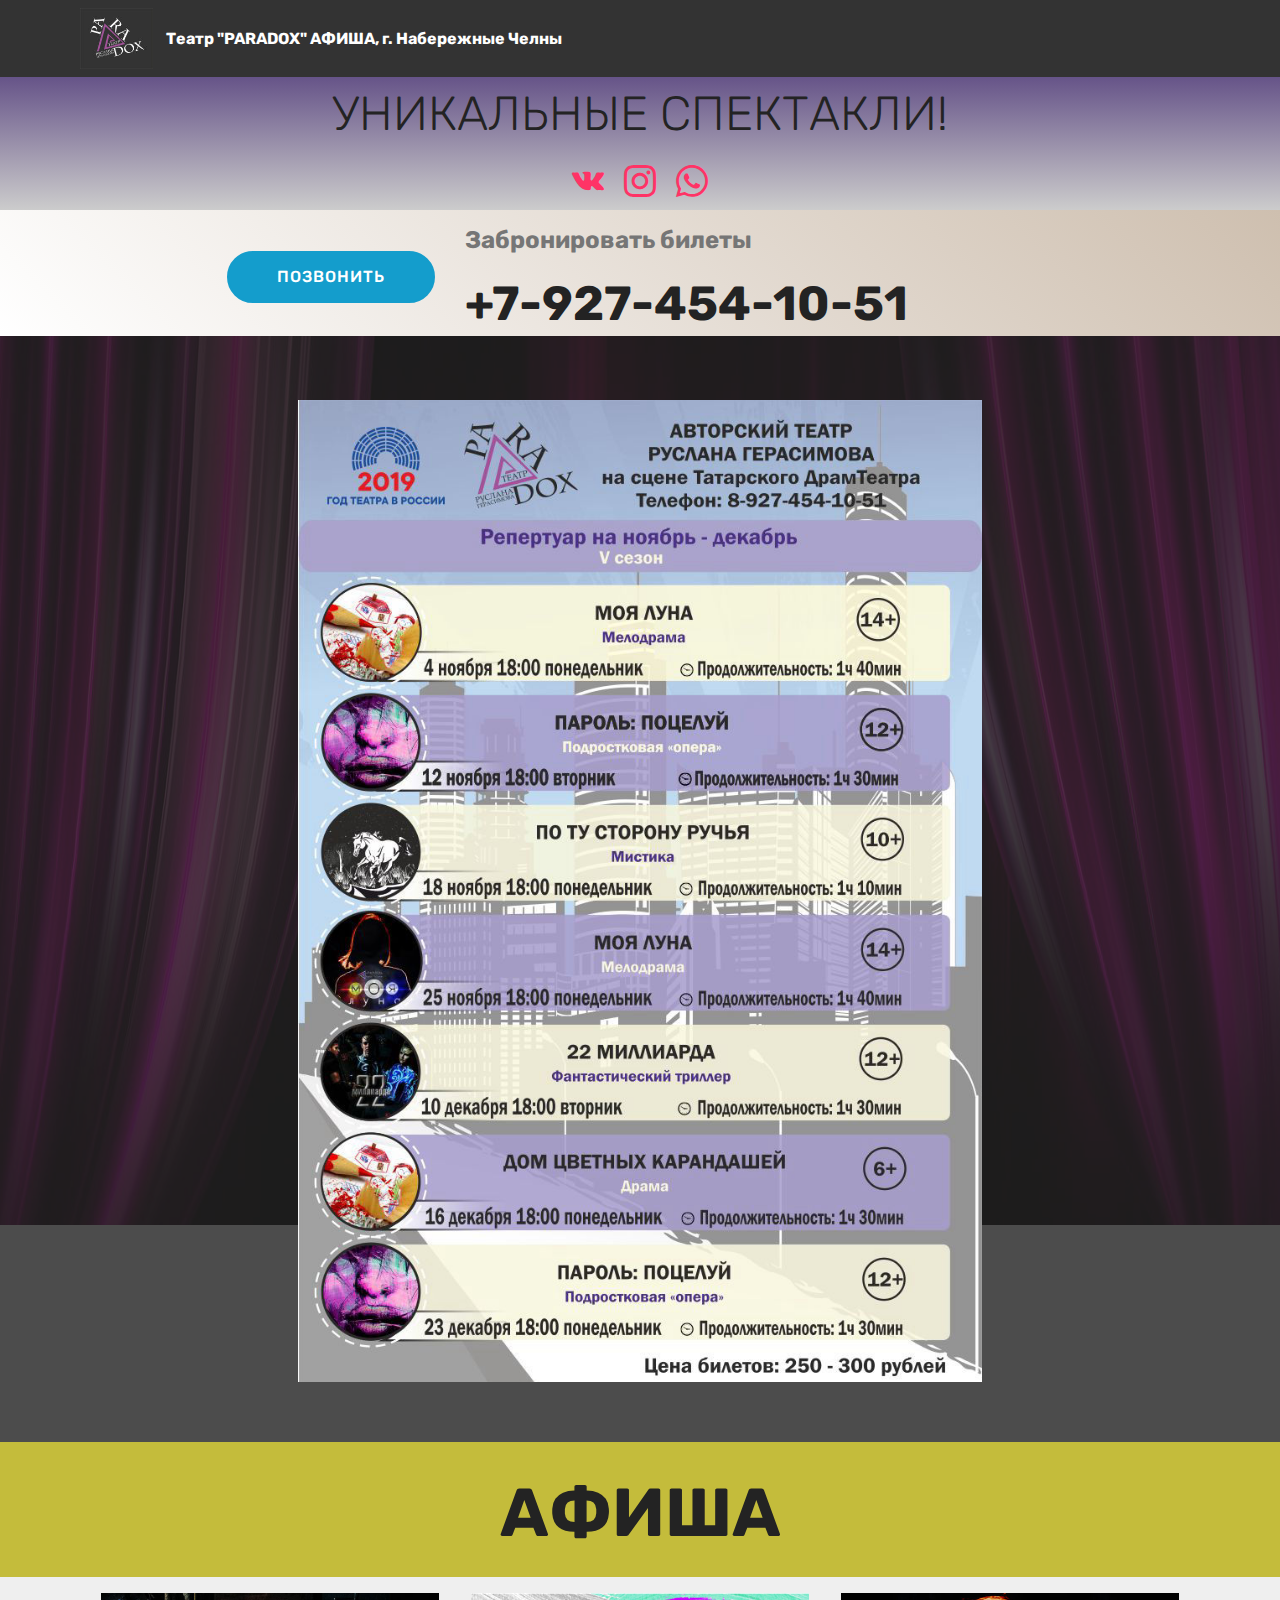
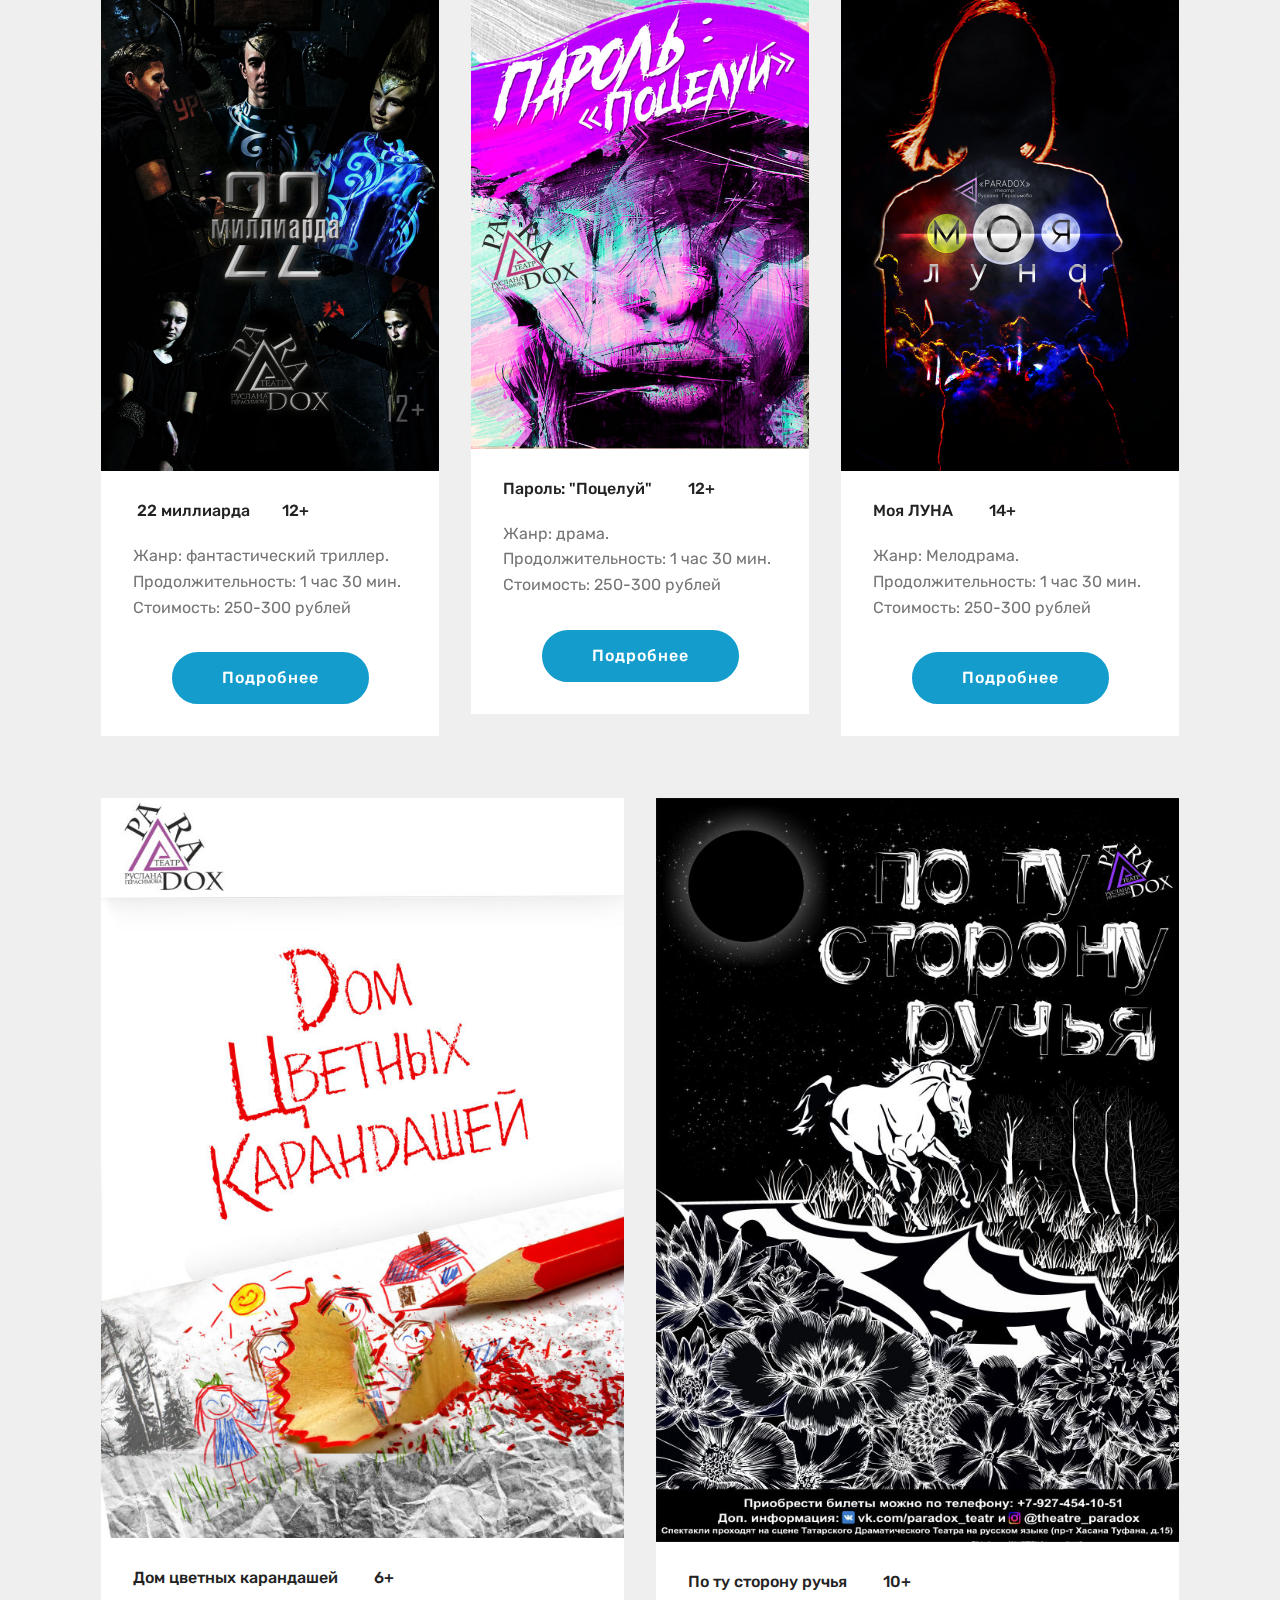
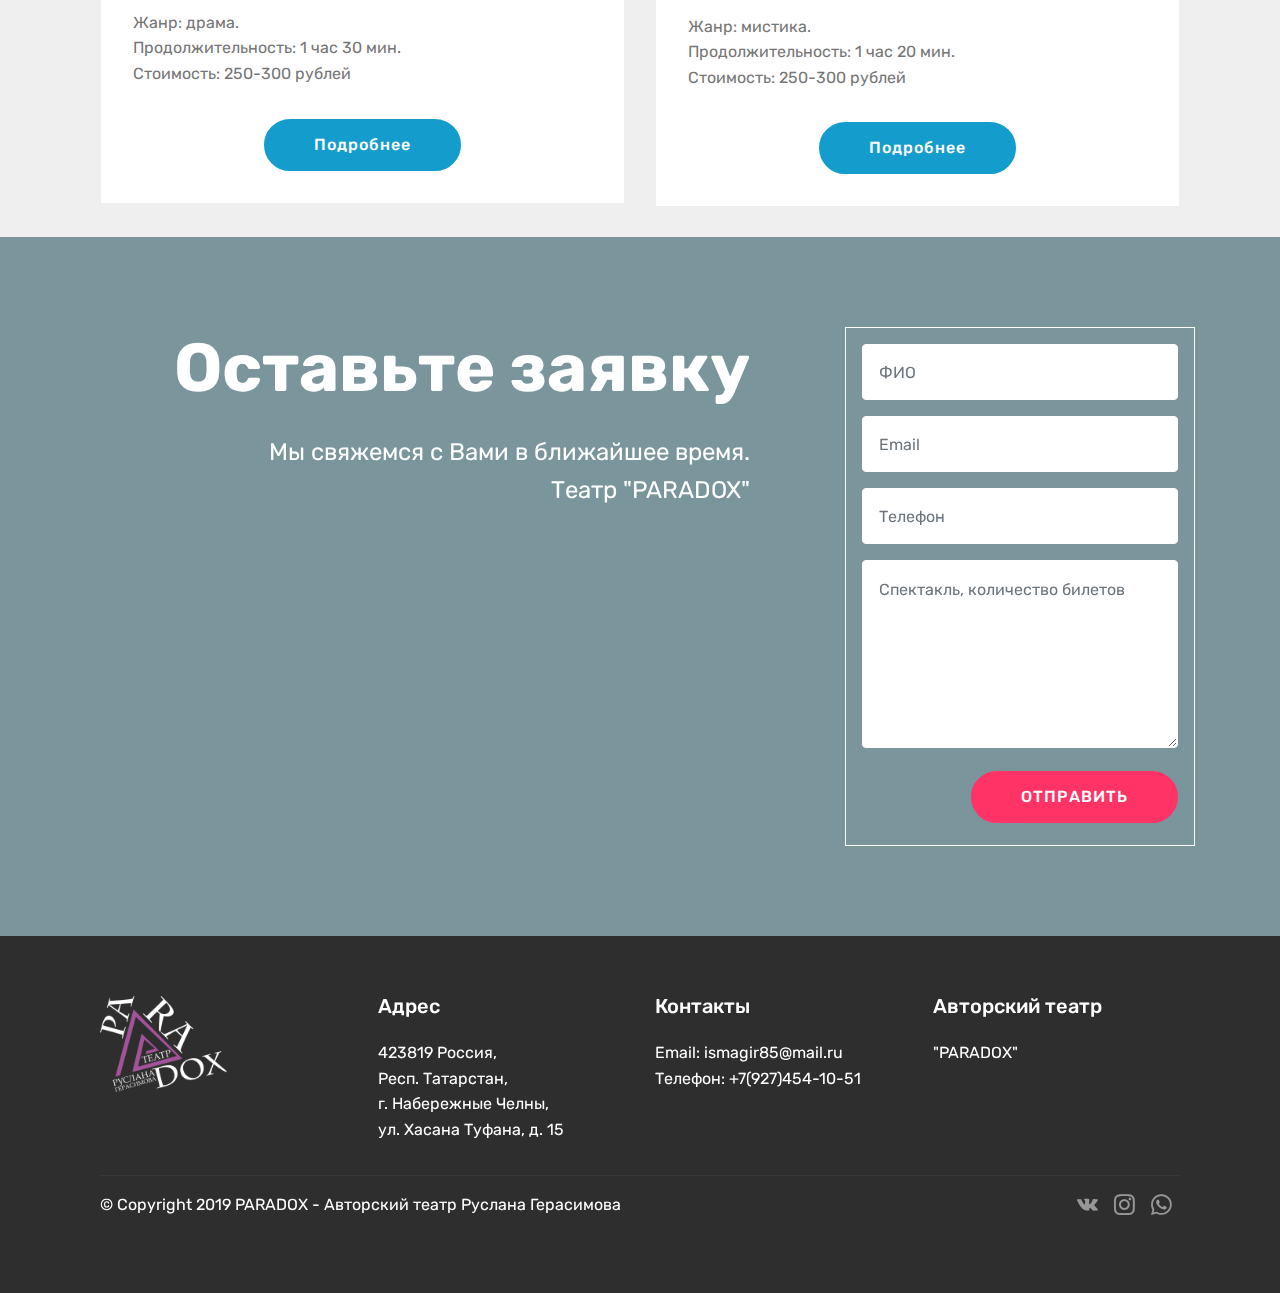
==== index.html @ 5c3eae83 "create github pages" ====
<!DOCTYPE html>
<html  >
<head>
  <!-- Site made with Mobirise Website Builder v4.10.8, https://mobirise.com -->
  <meta charset="UTF-8">
  <meta http-equiv="X-UA-Compatible" content="IE=edge">
  <meta name="generator" content="Mobirise v4.10.8, mobirise.com">
  <meta name="viewport" content="width=device-width, initial-scale=1, minimum-scale=1">
  <link rel="shortcut icon" href="assets/images/-140x117.jpg" type="image/x-icon">
  <meta name="description" content="">
  
  <title>Театр "PARADOX" Афиша</title>
  <link rel="stylesheet" href="assets/web/assets/mobirise-icons/mobirise-icons.css">
  <link rel="stylesheet" href="assets/tether/tether.min.css">
  <link rel="stylesheet" href="assets/bootstrap/css/bootstrap.min.css">
  <link rel="stylesheet" href="assets/bootstrap/css/bootstrap-grid.min.css">
  <link rel="stylesheet" href="assets/bootstrap/css/bootstrap-reboot.min.css">
  <link rel="stylesheet" href="assets/dropdown/css/style.css">
  <link rel="stylesheet" href="assets/socicon/css/styles.css">
  <link rel="stylesheet" href="assets/theme/css/style.css">
  <link rel="stylesheet" href="assets/mobirise/css/mbr-additional.css" type="text/css">
  
  
  
</head>
<body>
  <section class="menu cid-qTkzRZLJNu" once="menu" id="menu1-0">

    

    <nav class="navbar navbar-expand beta-menu navbar-dropdown align-items-center navbar-fixed-top navbar-toggleable-sm">
        <button class="navbar-toggler navbar-toggler-right" type="button" data-toggle="collapse" data-target="#navbarSupportedContent" aria-controls="navbarSupportedContent" aria-expanded="false" aria-label="Toggle navigation">
            <div class="hamburger">
                <span></span>
                <span></span>
                <span></span>
                <span></span>
            </div>
        </button>
        <div class="menu-logo">
            <div class="navbar-brand">
                <span class="navbar-logo">
                    <a href="index.html#social-buttons2-3k">
                         <img src="assets/images/-140x117.jpg" alt="Mobirise" title="" style="height: 3.8rem;">
                    </a>
                </span>
                <span class="navbar-caption-wrap"><a class="navbar-caption text-white display-7" href="https://vk.com/paradox_teatr" target="_blank">Театр "PARADOX" АФИША, г. Набережные Челны</a></span>
            </div>
        </div>
        <div class="collapse navbar-collapse" id="navbarSupportedContent">
            
            
        </div>
    </nav>
</section>

<section class="engine"><a href="https://mobirise.info/u">bootstrap html templates</a></section><section class="cid-rBQKoS0nhC" id="social-buttons2-3k">

    

    

    <div class="container">
        <div class="media-container-row">
            <div class="col-md-8 align-center">
                <h2 class="pb-3 mbr-fonts-style display-2">
                    УНИКАЛЬНЫЕ СПЕКТАКЛИ!</h2>
                <div class="social-list pl-0 mb-0">
                    <a href="https://vk.com/paradox_teatr" target="_blank">
                        <span class="px-2 mbr-iconfont mbr-iconfont-social socicon-vkontakte socicon"></span>
                    </a>
                    <a href="http://www.instagram.com/theatre_paradox" target="_blank">
                        <span class="px-2 mbr-iconfont mbr-iconfont-social socicon-instagram socicon"></span>
                    </a>
                    <a href="https://wa.me/+79274541051">
                        <span class="px-2 mbr-iconfont mbr-iconfont-social socicon-whatsapp socicon"></span>
                    </a>
                    <a href="https://www.youtube.com/c/mobirise" target="_blank">
                        
                    </a>
                    <a href="https://www.behance.net/Mobirise" target="_blank">
                        
                    </a>
                </div>
            </div>
        </div>
    </div>
</section>

<section class="mbr-section info1 cid-rBQKpC5N2q" id="info1-3l">

    

    
    <div class="container">
        <div class="row justify-content-center content-row">
            <div class="media-container-column title col-12 col-lg-7 col-md-6">
                <h3 class="mbr-section-subtitle align-left mbr-light pb-3 mbr-fonts-style display-5"><strong>Забронировать билеты</strong></h3>
                <h2 class="align-left mbr-bold mbr-fonts-style display-2">
                    +7-927-454-10-51</h2>
            </div>
            <div class="media-container-column col-12 col-lg-3 col-md-4">
                <div class="mbr-section-btn align-right py-4"><a class="btn btn-primary display-4" href="tel:+7-927-4541051">ПОЗВОНИТЬ</a></div>
            </div>
        </div>
    </div>
</section>

<section class="header4 cid-rBQH4MN88v mbr-parallax-background" id="header4-3j">

    

    <div class="mbr-overlay" style="opacity: 0.8; background-color: rgb(35, 35, 35);">
    </div>

    <div class="container">
        <div class="row justify-content-md-center">
            <div class="media-content col-md-10">
                
                
                <div class="mbr-text align-center mbr-white pb-3">
                    
                </div>
                
            </div>
            <div class="mbr-figure pt-5">
                <img src="assets/images/2-816x1171.jpg" alt="Mobirise" title="" style="width: 60%;">
            </div>
        </div>
    </div>
</section>

<section class="header1 cid-rBQEfVdGx2" id="header16-3f">

    

    

    <div class="container">
        <div class="row justify-content-md-center">
            <div class="col-md-10 align-center">
                <h1 class="mbr-section-title mbr-bold pb-3 mbr-fonts-style display-1">АФИША</h1>
                
                
                
            </div>
        </div>
    </div>

</section>

<section class="features3 cid-rBQErcgWto" id="features3-3g">

    

    
    <div class="container">
        <div class="media-container-row">
            <div class="card p-3 col-12 col-md-6 col-lg-4">
                <div class="card-wrapper">
                    <div class="card-img">
                        <a href="page6.html#countdown2-2y"><img src="assets/images/22-mlrd-bez-texta-676x956.jpg" alt="Mobirise" title=""></a>
                    </div>
                    <div class="card-box">
                        <h4 class="card-title mbr-fonts-style display-7">&nbsp;22 миллиарда &nbsp; &nbsp; &nbsp; &nbsp;12+</h4>
                        <p class="mbr-text mbr-fonts-style display-7">Жанр: фантастический триллер.&nbsp;<br>Продолжительность: 1 час 30 мин.<br>Стоимость: 250-300 рублей&nbsp;<br></p>
                    </div>
                    <div class="mbr-section-btn text-center"><a href="page6.html#countdown2-2y" class="btn btn-primary display-4" target="_blank">
                            Подробнее
                        </a></div>
                </div>
            </div>

            <div class="card p-3 col-12 col-md-6 col-lg-4">
                <div class="card-wrapper">
                    <div class="card-img">
                        <a href="page2.html#countdown2-1e"><img src="assets/images/parol-bez-texta-676x911.jpg" alt="Mobirise" title=""></a>
                    </div>
                    <div class="card-box">
                        <h4 class="card-title mbr-fonts-style display-7">Пароль: "Поцелуй" &nbsp; &nbsp; &nbsp; &nbsp; 12+</h4>
                        <p class="mbr-text mbr-fonts-style display-7">Жанр: драма.
<br>Продолжительность: 1 час 30 мин.<br>Стоимость: 250-300 рублей&nbsp;<br></p>
                    </div>
                    <div class="mbr-section-btn text-center"><a href="page2.html#countdown2-1e" class="btn btn-primary display-4" target="_blank">
                            Подробнее
                        </a></div>
                </div>
            </div>

            <div class="card p-3 col-12 col-md-6 col-lg-4">
                <div class="card-wrapper">
                    <div class="card-img">
                        <a href="page5.html#countdown2-2k"><img src="assets/images/moya-luna-bez-texta-676x956.jpg" alt="Mobirise" title=""></a>
                    </div>
                    <div class="card-box">
                        <h4 class="card-title mbr-fonts-style display-7">
                            Моя ЛУНА &nbsp; &nbsp; &nbsp; &nbsp; 14+</h4>
                        <p class="mbr-text mbr-fonts-style display-7">Жанр: Мелодрама. 
<br>Продолжительность: 1 час 30 мин.<br>Стоимость: 250-300 рублей&nbsp;<br></p>
                    </div>
                    <div class="mbr-section-btn text-center"><a href="page5.html#countdown2-2k" class="btn btn-primary display-4" target="_blank">
                            Подробнее
                        </a></div>
                </div>
            </div>

            
        </div>
    </div>
</section>

<section class="features3 cid-rBQEyq1cB8" id="features3-3h">

    

    
    <div class="container">
        <div class="media-container-row">
            <div class="card p-3 col-12 col-md-6">
                <div class="card-wrapper">
                    <div class="card-img">
                        <a href="page3.html#countdown2-1s"><img src="assets/images/dom-tsv-kr-bez-texta-676x956.jpg" alt="Mobirise" title=""></a>
                    </div>
                    <div class="card-box">
                        <h4 class="card-title mbr-fonts-style display-7">
                            Дом цветных карандашей &nbsp; &nbsp; &nbsp; &nbsp; 6+</h4>
                        <p class="mbr-text mbr-fonts-style display-7">Жанр: драма.
<br>Продолжительность: 1 час 30 мин.&nbsp;<br>Стоимость: 250-300 рублей&nbsp;<br></p>
                    </div>
                    <div class="mbr-section-btn text-center"><a href="page3.html#countdown2-1s" class="btn btn-primary display-4" target="_blank">
                            Подробнее
                        </a></div>
                </div>
            </div>

            <div class="card p-3 col-12 col-md-6">
                <div class="card-wrapper">
                    <div class="card-img">
                        <a href="page1.html#countdown2-c"><img src="assets/images/-676x961.jpg" alt="Mobirise" title=""></a>
                    </div>
                    <div class="card-box">
                        <h4 class="card-title mbr-fonts-style display-7">По ту сторону ручья &nbsp; &nbsp; &nbsp; &nbsp; 10+</h4>
                        <p class="mbr-text mbr-fonts-style display-7">Жанр: мистика. 
<br>Продолжительность: 1 час 20 мин.<br> Стоимость: 250-300 рублей &nbsp;<br></p>
                    </div>
                    <div class="mbr-section-btn text-center"><a href="page1.html#countdown2-c" class="btn btn-primary display-4" target="_blank">
                            Подробнее
                        </a></div>
                </div>
            </div>

            

            
        </div>
    </div>
</section>

<section class="header15 cid-rGzvnuFbCF mbr-parallax-background" id="header15-4b">

    

    <div class="mbr-overlay" style="opacity: 0.5; background-color: rgb(7, 59, 76);"></div>

    <div class="container align-right">
        <div class="row">
            <div class="mbr-white col-lg-8 col-md-7 content-container">
                <h1 class="mbr-section-title mbr-bold pb-3 mbr-fonts-style display-1">
                    Оставьте заявку</h1>
                <p class="mbr-text pb-3 mbr-fonts-style display-5">
                    Мы свяжемся с Вами в ближайшее время.<br>Театр "PARADOX"</p>
            </div>
            <div class="col-lg-4 col-md-5">
                <div class="form-container">
                    <div class="media-container-column" data-form-type="formoid">
                        <!---Formbuilder Form--->
                        <form action="https://mobirise.com/" method="POST" class="mbr-form form-with-styler" data-form-title="Mobirise Form"><input type="hidden" name="email" data-form-email="true" value="lZl1zfPpvPidD+kXtNP7GGKocyCiQFthhdieNvKwIbVz+u+YLre0uxeaGsSVN9ksveQJr9GFch+ANGWWoulzEDETrHfB5iGNtQW4nY2ykPPgBDXbK2XoXF9LiCqxfqjo">
                            <div class="row">
                                <div hidden="hidden" data-form-alert="" class="alert alert-success col-12">Спасибо за заявку!</div>
                                <div hidden="hidden" data-form-alert-danger="" class="alert alert-danger col-12">
                                </div>
                            </div>
                            <div class="dragArea row">
                                <div class="col-md-12 form-group " data-for="name">
                                    <input type="text" name="name" placeholder="ФИО" data-form-field="Name" required="required" class="form-control px-3 display-7" id="name-header15-4b">
                                </div>
                                <div class="col-md-12 form-group " data-for="email">
                                    <input type="email" name="email" placeholder="Email" data-form-field="Email" required="required" class="form-control px-3 display-7" id="email-header15-4b">
                                </div>
                                <div data-for="phone" class="col-md-12 form-group ">
                                    <input type="tel" name="phone" placeholder="Телефон" data-form-field="Phone" class="form-control px-3 display-7" id="phone-header15-4b">
                                </div>
                                <div data-for="message" class="col-md-12 form-group ">
                                    <textarea name="message" placeholder="Спектакль, количество билетов" data-form-field="Message" class="form-control px-3 display-7" id="message-header15-4b"></textarea>
                                </div>
                                <div class="col-md-12 input-group-btn">
                                    <button type="submit" class="btn btn-secondary btn-form display-4">ОТПРАВИТЬ</button>
                                </div>
                            </div>
                        </form><!---Formbuilder Form--->
                    </div>
                </div>
            </div>
        </div>
    </div>
    
</section>

<section class="cid-rBQNHznFcT" id="footer1-3m">

    

    

    <div class="container">
        <div class="media-container-row content text-white">
            <div class="col-12 col-md-3">
                <div class="media-wrap">
                    <a href="https://vk.com/paradox_teatr" target="_blank">
                        <img src="assets/images/teatr-162x122.png" alt="Mobirise" title="">
                    </a>
                </div>
            </div>
            <div class="col-12 col-md-3 mbr-fonts-style display-7">
                <h5 class="pb-3">
                    Адрес</h5>
                <p class="mbr-text">423819 Россия, &nbsp; &nbsp; &nbsp; &nbsp; &nbsp; &nbsp; &nbsp; &nbsp; &nbsp; &nbsp; &nbsp;<br>Респ. Татарстан,&nbsp;<br>г. Набережные Челны,<br>ул. Хасана Туфана, д. 15</p>
            </div>
            <div class="col-12 col-md-3 mbr-fonts-style display-7">
                <h5 class="pb-3">
                    Контакты</h5>
                <p class="mbr-text">
                    Email: ismagir85@mail.ru&nbsp;<br>Телефон: +7(927)454-10-51&nbsp;<br><br></p>
            </div>
            <div class="col-12 col-md-3 mbr-fonts-style display-7">
                <h5 class="pb-3">Авторский театр</h5>
                <p class="mbr-text">"PARADOX"<br><br></p>
            </div>
        </div>
        <div class="footer-lower">
            <div class="media-container-row">
                <div class="col-sm-12">
                    <hr>
                </div>
            </div>
            <div class="media-container-row mbr-white">
                <div class="col-sm-6 copyright">
                    <p class="mbr-text mbr-fonts-style display-7">
                        © Copyright 2019 PARADOX - Авторский театр Руслана Герасимова</p>
                </div>
                <div class="col-md-6">
                    <div class="social-list align-right">
                        <div class="soc-item">
                            <a href="https://vk.com/paradox_teatr" target="_blank">
                                <span class="mbr-iconfont mbr-iconfont-social socicon-vkontakte socicon"></span>
                            </a>
                        </div>
                        <div class="soc-item">
                            <a href="http://www.instagram.com/theatre_paradox" target="_blank">
                                <span class="mbr-iconfont mbr-iconfont-social socicon-instagram socicon"></span>
                            </a>
                        </div>
                        <div class="soc-item">
                            <a href="https://wa.me/+79274541051">
                                <span class="mbr-iconfont mbr-iconfont-social socicon-whatsapp socicon"></span>
                            </a>
                        </div>
                        
                        
                        
                    </div>
                </div>
            </div>
        </div>
    </div>
</section>


  <script src="assets/web/assets/jquery/jquery.min.js"></script>
  <script src="assets/popper/popper.min.js"></script>
  <script src="assets/tether/tether.min.js"></script>
  <script src="assets/bootstrap/js/bootstrap.min.js"></script>
  <script src="assets/smoothscroll/smooth-scroll.js"></script>
  <script src="assets/sociallikes/social-likes.js"></script>
  <script src="assets/parallax/jarallax.min.js"></script>
  <script src="assets/dropdown/js/nav-dropdown.js"></script>
  <script src="assets/dropdown/js/navbar-dropdown.js"></script>
  <script src="assets/touchswipe/jquery.touch-swipe.min.js"></script>
  <script src="assets/theme/js/script.js"></script>
  <script src="assets/formoid/formoid.min.js"></script>
  
  
</body>
</html>
---- assets/web/assets/mobirise-icons/mobirise-icons.css ----
@font-face {
  font-family: 'MobiriseIcons';
  src:  url('mobirise-icons.eot?spat4u');
  src:  url('mobirise-icons.eot?spat4u#iefix') format('embedded-opentype'),
    url('mobirise-icons.ttf?spat4u') format('truetype'),
    url('mobirise-icons.woff?spat4u') format('woff'),
    url('mobirise-icons.svg?spat4u#MobiriseIcons') format('svg');
  font-weight: normal;
  font-style: normal;
}

[class^="mbri-"], [class*=" mbri-"] {
  /* use !important to prevent issues with browser extensions that change fonts */
  font-family: MobiriseIcons !important;
  speak: none;
  font-style: normal;
  font-weight: normal;
  font-variant: normal;
  text-transform: none;
  line-height: 1;

  /* Better Font Rendering =========== */
  -webkit-font-smoothing: antialiased;
  -moz-osx-font-smoothing: grayscale;
}

.mbri-add-submenu:before {
  content: "\e900";
}
.mbri-alert:before {
  content: "\e901";
}
.mbri-align-center:before {
  content: "\e902";
}
.mbri-align-justify:before {
  content: "\e903";
}
.mbri-align-left:before {
  content: "\e904";
}
.mbri-align-right:before {
  content: "\e905";
}
.mbri-android:before {
  content: "\e906";
}
.mbri-apple:before {
  content: "\e907";
}
.mbri-arrow-down:before {
  content: "\e908";
}
.mbri-arrow-next:before {
  content: "\e909";
}
.mbri-arrow-prev:before {
  content: "\e90a";
}
.mbri-arrow-up:before {
  content: "\e90b";
}
.mbri-bold:before {
  content: "\e90c";
}
.mbri-bookmark:before {
  content: "\e90d";
}
.mbri-bootstrap:before {
  content: "\e90e";
}
.mbri-briefcase:before {
  content: "\e90f";
}
.mbri-browse:before {
  content: "\e910";
}
.mbri-bulleted-list:before {
  content: "\e911";
}
.mbri-calendar:before {
  content: "\e912";
}
.mbri-camera:before {
  content: "\e913";
}
.mbri-cart-add:before {
  content: "\e914";
}
.mbri-cart-full:before {
  content: "\e915";
}
.mbri-cash:before {
  content: "\e916";
}
.mbri-change-style:before {
  content: "\e917";
}
.mbri-chat:before {
  content: "\e918";
}
.mbri-clock:before {
  content: "\e919";
}
.mbri-close:before {
  content: "\e91a";
}
.mbri-cloud:before {
  content: "\e91b";
}
.mbri-code:before {
  content: "\e91c";
}
.mbri-contact-form:before {
  content: "\e91d";
}
.mbri-credit-card:before {
  content: "\e91e";
}
.mbri-cursor-click:before {
  content: "\e91f";
}
.mbri-cust-feedback:before {
  content: "\e920";
}
.mbri-database:before {
  content: "\e921";
}
.mbri-delivery:before {
  content: "\e922";
}
.mbri-desktop:before {
  content: "\e923";
}
.mbri-devices:before {
  content: "\e924";
}
.mbri-down:before {
  content: "\e925";
}
.mbri-download:before {
  content: "\e989";
}
.mbri-drag-n-drop:before {
  content: "\e927";
}
.mbri-drag-n-drop2:before {
  content: "\e928";
}
.mbri-edit:before {
  content: "\e929";
}
.mbri-edit2:before {
  content: "\e92a";
}
.mbri-error:before {
  content: "\e92b";
}
.mbri-extension:before {
  content: "\e92c";
}
.mbri-features:before {
  content: "\e92d";
}
.mbri-file:before {
  content: "\e92e";
}
.mbri-flag:before {
  content: "\e92f";
}
.mbri-folder:before {
  content: "\e930";
}
.mbri-gift:before {
  content: "\e931";
}
.mbri-github:before {
  content: "\e932";
}
.mbri-globe:before {
  content: "\e933";
}
.mbri-globe-2:before {
  content: "\e934";
}
.mbri-growing-chart:before {
  content: "\e935";
}
.mbri-hearth:before {
  content: "\e936";
}
.mbri-help:before {
  content: "\e937";
}
.mbri-home:before {
  content: "\e938";
}
.mbri-hot-cup:before {
  content: "\e939";
}
.mbri-idea:before {
  content: "\e93a";
}
.mbri-image-gallery:before {
  content: "\e93b";
}
.mbri-image-slider:before {
  content: "\e93c";
}
.mbri-info:before {
  content: "\e93d";
}
.mbri-italic:before {
  content: "\e93e";
}
.mbri-key:before {
  content: "\e93f";
}
.mbri-laptop:before {
  content: "\e940";
}
.mbri-layers:before {
  content: "\e941";
}
.mbri-left-right:before {
  content: "\e942";
}
.mbri-left:before {
  content: "\e943";
}
.mbri-letter:before {
  content: "\e944";
}
.mbri-like:before {
  content: "\e945";
}
.mbri-link:before {
  content: "\e946";
}
.mbri-lock:before {
  content: "\e947";
}
.mbri-login:before {
  content: "\e948";
}
.mbri-logout:before {
  content: "\e949";
}
.mbri-magic-stick:before {
  content: "\e94a";
}
.mbri-map-pin:before {
  content: "\e94b";
}
.mbri-menu:before {
  content: "\e94c";
}
.mbri-mobile:before {
  content: "\e94d";
}
.mbri-mobile2:before {
  content: "\e94e";
}
.mbri-mobirise:before {
  content: "\e94f";
}
.mbri-more-horizontal:before {
  content: "\e950";
}
.mbri-more-vertical:before {
  content: "\e951";
}
.mbri-music:before {
  content: "\e952";
}
.mbri-new-file:before {
  content: "\e953";
}
.mbri-numbered-list:before {
  content: "\e954";
}
.mbri-opened-folder:before {
  content: "\e955";
}
.mbri-pages:before {
  content: "\e956";
}
.mbri-paper-plane:before {
  content: "\e957";
}
.mbri-paperclip:before {
  content: "\e958";
}
.mbri-photo:before {
  content: "\e959";
}
.mbri-photos:before {
  content: "\e95a";
}
.mbri-pin:before {
  content: "\e95b";
}
.mbri-play:before {
  content: "\e95c";
}
.mbri-plus:before {
  content: "\e95d";
}
.mbri-preview:before {
  content: "\e95e";
}
.mbri-print:before {
  content: "\e95f";
}
.mbri-protect:before {
  content: "\e960";
}
.mbri-question:before {
  content: "\e961";
}
.mbri-quote-left:before {
  content: "\e962";
}
.mbri-quote-right:before {
  content: "\e963";
}
.mbri-refresh:before {
  content: "\e964";
}
.mbri-responsive:before {
  content: "\e965";
}
.mbri-right:before {
  content: "\e966";
}
.mbri-rocket:before {
  content: "\e967";
}
.mbri-sad-face:before {
  content: "\e968";
}
.mbri-sale:before {
  content: "\e969";
}
.mbri-save:before {
  content: "\e96a";
}
.mbri-search:before {
  content: "\e96b";
}
.mbri-setting:before {
  content: "\e96c";
}
.mbri-setting2:before {
  content: "\e96d";
}
.mbri-setting3:before {
  content: "\e96e";
}
.mbri-share:before {
  content: "\e96f";
}
.mbri-shopping-bag:before {
  content: "\e970";
}
.mbri-shopping-basket:before {
  content: "\e971";
}
.mbri-shopping-cart:before {
  content: "\e972";
}
.mbri-sites:before {
  content: "\e973";
}
.mbri-smile-face:before {
  content: "\e974";
}
.mbri-speed:before {
  content: "\e975";
}
.mbri-star:before {
  content: "\e976";
}
.mbri-success:before {
  content: "\e977";
}
.mbri-sun:before {
  content: "\e978";
}
.mbri-sun2:before {
  content: "\e979";
}
.mbri-tablet:before {
  content: "\e97a";
}
.mbri-tablet-vertical:before {
  content: "\e97b";
}
.mbri-target:before {
  content: "\e97c";
}
.mbri-timer:before {
  content: "\e97d";
}
.mbri-to-ftp:before {
  content: "\e97e";
}
.mbri-to-local-drive:before {
  content: "\e97f";
}
.mbri-touch-swipe:before {
  content: "\e980";
}
.mbri-touch:before {
  content: "\e981";
}
.mbri-trash:before {
  content: "\e982";
}
.mbri-underline:before {
  content: "\e983";
}
.mbri-unlink:before {
  content: "\e984";
}
.mbri-unlock:before {
  content: "\e985";
}
.mbri-up-down:before {
  content: "\e986";
}
.mbri-up:before {
  content: "\e987";
}
.mbri-update:before {
  content: "\e988";
}
.mbri-upload:before {
 content: "\e926"; 
}
.mbri-user:before {
  content: "\e98a";
}
.mbri-user2:before {
  content: "\e98b";
}
.mbri-users:before {
  content: "\e98c";
}
.mbri-video:before {
  content: "\e98d";
}
.mbri-video-play:before {
  content: "\e98e";
}
.mbri-watch:before {
  content: "\e98f";
}
.mbri-website-theme:before {
  content: "\e990";
}
.mbri-wifi:before {
  content: "\e991";
}
.mbri-windows:before {
  content: "\e992";
}
.mbri-zoom-out:before {
  content: "\e993";
}
.mbri-redo:before {
  content: "\e994";
}
.mbri-undo:before {
  content: "\e995";
}
---- assets/dropdown/css/style.css ----
.navbar-dropdown {
  left: 0;
  padding: 0;
  position: absolute;
  right: 0;
  top: 0;
  transition: all 0.45s ease;
  z-index: 1030;
  background: #282828; }
  .navbar-dropdown .navbar-logo {
    margin-right: 0.8rem;
    transition: margin 0.3s ease-in-out;
    vertical-align: middle; }
    .navbar-dropdown .navbar-logo img {
      height: 3.125rem;
      transition: all 0.3s ease-in-out; }
    .navbar-dropdown .navbar-logo.mbr-iconfont {
      font-size: 3.125rem;
      line-height: 3.125rem; }
  .navbar-dropdown .navbar-caption {
    font-weight: 700;
    white-space: normal;
    vertical-align: -4px;
    line-height: 3.125rem !important; }
    .navbar-dropdown .navbar-caption, .navbar-dropdown .navbar-caption:hover {
      color: inherit;
      text-decoration: none; }
  .navbar-dropdown .mbr-iconfont + .navbar-caption {
    vertical-align: -1px; }
  .navbar-dropdown.navbar-fixed-top {
    position: fixed; }
  .navbar-dropdown .navbar-brand span {
    vertical-align: -4px; }
  .navbar-dropdown.bg-color.transparent {
    background: none; }
  .navbar-dropdown.navbar-short .navbar-brand {
    padding: 0.625rem 0; }
    .navbar-dropdown.navbar-short .navbar-brand span {
      vertical-align: -1px; }
  .navbar-dropdown.navbar-short .navbar-caption {
    line-height: 2.375rem !important;
    vertical-align: -2px; }
  .navbar-dropdown.navbar-short .navbar-logo {
    margin-right: 0.5rem; }
    .navbar-dropdown.navbar-short .navbar-logo img {
      height: 2.375rem; }
    .navbar-dropdown.navbar-short .navbar-logo.mbr-iconfont {
      font-size: 2.375rem;
      line-height: 2.375rem; }
  .navbar-dropdown.navbar-short .mbr-table-cell {
    height: 3.625rem; }
  .navbar-dropdown .navbar-close {
    left: 0.6875rem;
    position: fixed;
    top: 0.75rem;
    z-index: 1000; }
  .navbar-dropdown .hamburger-icon {
    content: "";
    display: inline-block;
    vertical-align: middle;
    width: 16px;
    -webkit-box-shadow: 0 -6px 0 1px #282828,0 0 0 1px #282828,0 6px 0 1px #282828;
    -moz-box-shadow: 0 -6px 0 1px #282828,0 0 0 1px #282828,0 6px 0 1px #282828;
    box-shadow: 0 -6px 0 1px #282828,0 0 0 1px #282828,0 6px 0 1px #282828; }

.dropdown-menu .dropdown-toggle[data-toggle="dropdown-submenu"]::after {
  border-bottom: 0.35em solid transparent;
  border-left: 0.35em solid;
  border-right: 0;
  border-top: 0.35em solid transparent;
  margin-left: 0.3rem; }

.dropdown-menu .dropdown-item:focus {
  outline: 0; }

.nav-dropdown {
  font-size: 0.75rem;
  font-weight: 500;
  height: auto !important; }
  .nav-dropdown .nav-btn {
    padding-left: 1rem; }
  .nav-dropdown .link {
    margin: .667em 1.667em;
    font-weight: 500;
    padding: 0;
    transition: color .2s ease-in-out; }
    .nav-dropdown .link.dropdown-toggle {
      margin-right: 2.583em; }
      .nav-dropdown .link.dropdown-toggle::after {
        margin-left: .25rem;
        border-top: 0.35em solid;
        border-right: 0.35em solid transparent;
        border-left: 0.35em solid transparent;
        border-bottom: 0; }
      .nav-dropdown .link.dropdown-toggle[aria-expanded="true"] {
        margin: 0;
        padding: 0.667em 3.263em  0.667em 1.667em; }
  .nav-dropdown .link::after,
  .nav-dropdown .dropdown-item::after {
    color: inherit; }
  .nav-dropdown .btn {
    font-size: 0.75rem;
    font-weight: 700;
    letter-spacing: 0;
    margin-bottom: 0;
    padding-left: 1.25rem;
    padding-right: 1.25rem; }
  .nav-dropdown .dropdown-menu {
    border-radius: 0;
    border: 0;
    left: 0;
    margin: 0;
    padding-bottom: 1.25rem;
    padding-top: 1.25rem;
    position: relative; }
  .nav-dropdown .dropdown-submenu {
    margin-left: 0.125rem;
    top: 0; }
  .nav-dropdown .dropdown-item {
    font-weight: 500;
    line-height: 2;
    padding: 0.3846em 4.615em 0.3846em 1.5385em;
    position: relative;
    transition: color .2s ease-in-out, background-color .2s ease-in-out; }
    .nav-dropdown .dropdown-item::after {
      margin-top: -0.3077em;
      position: absolute;
      right: 1.1538em;
      top: 50%; }
    .nav-dropdown .dropdown-item:focus, .nav-dropdown .dropdown-item:hover {
      background: none; }

@media (max-width: 767px) {
  .nav-dropdown.navbar-toggleable-sm {
    bottom: 0;
    display: none;
    left: 0;
    overflow-x: hidden;
    position: fixed;
    top: 0;
    transform: translateX(-100%);
    -ms-transform: translateX(-100%);
    -webkit-transform: translateX(-100%);
    width: 18.75rem;
    z-index: 999; } }
.nav-dropdown.navbar-toggleable-xl {
  bottom: 0;
  display: none;
  left: 0;
  overflow-x: hidden;
  position: fixed;
  top: 0;
  transform: translateX(-100%);
  -ms-transform: translateX(-100%);
  -webkit-transform: translateX(-100%);
  width: 18.75rem;
  z-index: 999; }

.nav-dropdown-sm {
  display: block !important;
  overflow-x: hidden;
  overflow: auto;
  padding-top: 3.875rem; }
  .nav-dropdown-sm::after {
    content: "";
    display: block;
    height: 3rem;
    width: 100%; }
  .nav-dropdown-sm.collapse.in ~ .navbar-close {
    display: block !important; }
  .nav-dropdown-sm.collapsing, .nav-dropdown-sm.collapse.in {
    transform: translateX(0);
    -ms-transform: translateX(0);
    -webkit-transform: translateX(0);
    transition: all 0.25s ease-out;
    -webkit-transition: all 0.25s ease-out;
    background: #282828; }
  .nav-dropdown-sm.collapsing[aria-expanded="false"] {
    transform: translateX(-100%);
    -ms-transform: translateX(-100%);
    -webkit-transform: translateX(-100%); }
  .nav-dropdown-sm .nav-item {
    display: block;
    margin-left: 0 !important;
    padding-left: 0; }
  .nav-dropdown-sm .link,
  .nav-dropdown-sm .dropdown-item {
    border-top: 1px dotted rgba(255, 255, 255, 0.1);
    font-size: 0.8125rem;
    line-height: 1.6;
    margin: 0 !important;
    padding: 0.875rem 2.4rem 0.875rem 1.5625rem !important;
    position: relative;
    white-space: normal; }
    .nav-dropdown-sm .link:focus, .nav-dropdown-sm .link:hover,
    .nav-dropdown-sm .dropdown-item:focus,
    .nav-dropdown-sm .dropdown-item:hover {
      background: rgba(0, 0, 0, 0.2) !important;
      color: #c0a375; }
  .nav-dropdown-sm .nav-btn {
    position: relative;
    padding: 1.5625rem 1.5625rem 0 1.5625rem; }
    .nav-dropdown-sm .nav-btn::before {
      border-top: 1px dotted rgba(255, 255, 255, 0.1);
      content: "";
      left: 0;
      position: absolute;
      top: 0;
      width: 100%; }
    .nav-dropdown-sm .nav-btn + .nav-btn {
      padding-top: 0.625rem; }
      .nav-dropdown-sm .nav-btn + .nav-btn::before {
        display: none; }
  .nav-dropdown-sm .btn {
    padding: 0.625rem 0; }
  .nav-dropdown-sm .dropdown-toggle[data-toggle="dropdown-submenu"]::after {
    margin-left: .25rem;
    border-top: 0.35em solid;
    border-right: 0.35em solid transparent;
    border-left: 0.35em solid transparent;
    border-bottom: 0; }
  .nav-dropdown-sm .dropdown-toggle[data-toggle="dropdown-submenu"][aria-expanded="true"]::after {
    border-top: 0;
    border-right: 0.35em solid transparent;
    border-left: 0.35em solid transparent;
    border-bottom: 0.35em solid; }
  .nav-dropdown-sm .dropdown-menu {
    margin: 0;
    padding: 0;
    position: relative;
    top: 0;
    left: 0;
    width: 100%;
    border: 0;
    float: none;
    border-radius: 0;
    background: none; }
  .nav-dropdown-sm .dropdown-submenu {
    left: 100%;
    margin-left: 0.125rem;
    margin-top: -1.25rem;
    top: 0; }

.navbar-toggleable-sm .nav-dropdown .dropdown-menu {
  position: absolute; }

.navbar-toggleable-sm .nav-dropdown .dropdown-submenu {
  left: 100%;
  margin-left: 0.125rem;
  margin-top: -1.25rem;
  top: 0; }

.navbar-toggleable-sm.opened .nav-dropdown .dropdown-menu {
  position: relative; }

.navbar-toggleable-sm.opened .nav-dropdown .dropdown-submenu {
  left: 0;
  margin-left: 00rem;
  margin-top: 0rem;
  top: 0; }

.is-builder .nav-dropdown.collapsing {
  transition: none !important; }

/*# sourceMappingURL=style.css.map */
---- assets/socicon/css/styles.css ----
@charset "UTF-8";

@font-face {
  font-family: "socicon";
  src:url("../fonts/socicon.eot");
  src:url("../fonts/socicon.eot?#iefix") format("embedded-opentype"),
    url("../fonts/socicon.woff") format("woff"),
    url("../fonts/socicon.ttf") format("truetype"),
    url("../fonts/socicon.svg#socicon") format("svg");
  font-weight: normal;
  font-style: normal;

}

[data-icon]:before {
  font-family: "socicon" !important;
  content: attr(data-icon);
  font-style: normal !important;
  font-weight: normal !important;
  font-variant: normal !important;
  text-transform: none !important;
  speak: none;
  line-height: 1;
  -webkit-font-smoothing: antialiased;
  -moz-osx-font-smoothing: grayscale;
}

[class^="socicon-"]:before,
[class*=" socicon-"]:before {
  font-family: "socicon" !important;
  font-style: normal !important;
  font-weight: normal !important;
  font-variant: normal !important;
  text-transform: none !important;
  speak: none;
  line-height: 1;
  -webkit-font-smoothing: antialiased;
  -moz-osx-font-smoothing: grayscale;
}

.socicon-modelmayhem:before {
  content: "\e000";
}
.socicon-mixcloud:before {
  content: "\e001";
}
.socicon-drupal:before {
  content: "\e002";
}
.socicon-swarm:before {
  content: "\e003";
}
.socicon-istock:before {
  content: "\e004";
}
.socicon-yammer:before {
  content: "\e005";
}
.socicon-ello:before {
  content: "\e006";
}
.socicon-stackoverflow:before {
  content: "\e007";
}
.socicon-persona:before {
  content: "\e008";
}
.socicon-triplej:before {
  content: "\e009";
}
.socicon-houzz:before {
  content: "\e00a";
}
.socicon-rss:before {
  content: "\e00b";
}
.socicon-paypal:before {
  content: "\e00c";
}
.socicon-odnoklassniki:before {
  content: "\e00d";
}
.socicon-airbnb:before {
  content: "\e00e";
}
.socicon-periscope:before {
  content: "\e00f";
}
.socicon-outlook:before {
  content: "\e010";
}
.socicon-coderwall:before {
  content: "\e011";
}
.socicon-tripadvisor:before {
  content: "\e012";
}
.socicon-appnet:before {
  content: "\e013";
}
.socicon-goodreads:before {
  content: "\e014";
}
.socicon-tripit:before {
  content: "\e015";
}
.socicon-lanyrd:before {
  content: "\e016";
}
.socicon-slideshare:before {
  content: "\e017";
}
.socicon-buffer:before {
  content: "\e018";
}
.socicon-disqus:before {
  content: "\e019";
}
.socicon-vkontakte:before {
  content: "\e01a";
}
.socicon-whatsapp:before {
  content: "\e01b";
}
.socicon-patreon:before {
  content: "\e01c";
}
.socicon-storehouse:before {
  content: "\e01d";
}
.socicon-pocket:before {
  content: "\e01e";
}
.socicon-mail:before {
  content: "\e01f";
}
.socicon-blogger:before {
  content: "\e020";
}
.socicon-technorati:before {
  content: "\e021";
}
.socicon-reddit:before {
  content: "\e022";
}
.socicon-dribbble:before {
  content: "\e023";
}
.socicon-stumbleupon:before {
  content: "\e024";
}
.socicon-digg:before {
  content: "\e025";
}
.socicon-envato:before {
  content: "\e026";
}
.socicon-behance:before {
  content: "\e027";
}
.socicon-delicious:before {
  content: "\e028";
}
.socicon-deviantart:before {
  content: "\e029";
}
.socicon-forrst:before {
  content: "\e02a";
}
.socicon-play:before {
  content: "\e02b";
}
.socicon-zerply:before {
  content: "\e02c";
}
.socicon-wikipedia:before {
  content: "\e02d";
}
.socicon-apple:before {
  content: "\e02e";
}
.socicon-flattr:before {
  content: "\e02f";
}
.socicon-github:before {
  content: "\e030";
}
.socicon-renren:before {
  content: "\e031";
}
.socicon-friendfeed:before {
  content: "\e032";
}
.socicon-newsvine:before {
  content: "\e033";
}
.socicon-identica:before {
  content: "\e034";
}
.socicon-bebo:before {
  content: "\e035";
}
.socicon-zynga:before {
  content: "\e036";
}
.socicon-steam:before {
  content: "\e037";
}
.socicon-xbox:before {
  content: "\e038";
}
.socicon-windows:before {
  content: "\e039";
}
.socicon-qq:before {
  content: "\e03a";
}
.socicon-douban:before {
  content: "\e03b";
}
.socicon-meetup:before {
  content: "\e03c";
}
.socicon-playstation:before {
  content: "\e03d";
}
.socicon-android:before {
  content: "\e03e";
}
.socicon-snapchat:before {
  content: "\e03f";
}
.socicon-twitter:before {
  content: "\e040";
}
.socicon-facebook:before {
  content: "\e041";
}
.socicon-googleplus:before {
  content: "\e042";
}
.socicon-pinterest:before {
  content: "\e043";
}
.socicon-foursquare:before {
  content: "\e044";
}
.socicon-yahoo:before {
  content: "\e045";
}
.socicon-skype:before {
  content: "\e046";
}
.socicon-yelp:before {
  content: "\e047";
}
.socicon-feedburner:before {
  content: "\e048";
}
.socicon-linkedin:before {
  content: "\e049";
}
.socicon-viadeo:before {
  content: "\e04a";
}
.socicon-xing:before {
  content: "\e04b";
}
.socicon-myspace:before {
  content: "\e04c";
}
.socicon-soundcloud:before {
  content: "\e04d";
}
.socicon-spotify:before {
  content: "\e04e";
}
.socicon-grooveshark:before {
  content: "\e04f";
}
.socicon-lastfm:before {
  content: "\e050";
}
.socicon-youtube:before {
  content: "\e051";
}
.socicon-vimeo:before {
  content: "\e052";
}
.socicon-dailymotion:before {
  content: "\e053";
}
.socicon-vine:before {
  content: "\e054";
}
.socicon-flickr:before {
  content: "\e055";
}
.socicon-500px:before {
  content: "\e056";
}
.socicon-wordpress:before {
  content: "\e058";
}
.socicon-tumblr:before {
  content: "\e059";
}
.socicon-twitch:before {
  content: "\e05a";
}
.socicon-8tracks:before {
  content: "\e05b";
}
.socicon-amazon:before {
  content: "\e05c";
}
.socicon-icq:before {
  content: "\e05d";
}
.socicon-smugmug:before {
  content: "\e05e";
}
.socicon-ravelry:before {
  content: "\e05f";
}
.socicon-weibo:before {
  content: "\e060";
}
.socicon-baidu:before {
  content: "\e061";
}
.socicon-angellist:before {
  content: "\e062";
}
.socicon-ebay:before {
  content: "\e063";
}
.socicon-imdb:before {
  content: "\e064";
}
.socicon-stayfriends:before {
  content: "\e065";
}
.socicon-residentadvisor:before {
  content: "\e066";
}
.socicon-google:before {
  content: "\e067";
}
.socicon-yandex:before {
  content: "\e068";
}
.socicon-sharethis:before {
  content: "\e069";
}
.socicon-bandcamp:before {
  content: "\e06a";
}
.socicon-itunes:before {
  content: "\e06b";
}
.socicon-deezer:before {
  content: "\e06c";
}
.socicon-telegram:before {
  content: "\e06e";
}
.socicon-openid:before {
  content: "\e06f";
}
.socicon-amplement:before {
  content: "\e070";
}
.socicon-viber:before {
  content: "\e071";
}
.socicon-zomato:before {
  content: "\e072";
}
.socicon-draugiem:before {
  content: "\e074";
}
.socicon-endomodo:before {
  content: "\e075";
}
.socicon-filmweb:before {
  content: "\e076";
}
.socicon-stackexchange:before {
  content: "\e077";
}
.socicon-wykop:before {
  content: "\e078";
}
.socicon-teamspeak:before {
  content: "\e079";
}
.socicon-teamviewer:before {
  content: "\e07a";
}
.socicon-ventrilo:before {
  content: "\e07b";
}
.socicon-younow:before {
  content: "\e07c";
}
.socicon-raidcall:before {
  content: "\e07d";
}
.socicon-mumble:before {
  content: "\e07e";
}
.socicon-medium:before {
  content: "\e06d";
}
.socicon-bebee:before {
  content: "\e07f";
}
.socicon-hitbox:before {
  content: "\e080";
}
.socicon-reverbnation:before {
  content: "\e081";
}
.socicon-formulr:before {
  content: "\e082";
}
.socicon-instagram:before {
  content: "\e057";
}
.socicon-battlenet:before {
  content: "\e083";
}
.socicon-chrome:before {
  content: "\e084";
}
.socicon-discord:before {
  content: "\e086";
}
.socicon-issuu:before {
  content: "\e087";
}
.socicon-macos:before {
  content: "\e088";
}
.socicon-firefox:before {
  content: "\e089";
}
.socicon-opera:before {
  content: "\e08d";
}
.socicon-keybase:before {
  content: "\e090";
}
.socicon-alliance:before {
  content: "\e091";
}
.socicon-livejournal:before {
  content: "\e092";
}
.socicon-googlephotos:before {
  content: "\e093";
}
.socicon-horde:before {
  content: "\e094";
}
.socicon-etsy:before {
  content: "\e095";
}
.socicon-zapier:before {
  content: "\e096";
}
.socicon-google-scholar:before {
  content: "\e097";
}
.socicon-researchgate:before {
  content: "\e098";
}
.socicon-wechat:before {
  content: "\e099";
}
.socicon-strava:before {
  content: "\e09a";
}
.socicon-line:before {
  content: "\e09b";
}
.socicon-lyft:before {
  content: "\e09c";
}
.socicon-uber:before {
  content: "\e09d";
}
.socicon-songkick:before {
  content: "\e09e";
}
.socicon-viewbug:before {
  content: "\e09f";
}
.socicon-googlegroups:before {
  content: "\e0a0";
}
.socicon-quora:before {
  content: "\e073";
}
.socicon-diablo:before {
  content: "\e085";
}
.socicon-blizzard:before {
  content: "\e0a1";
}
.socicon-hearthstone:before {
  content: "\e08b";
}
.socicon-heroes:before {
  content: "\e08a";
}
.socicon-overwatch:before {
  content: "\e08c";
}
.socicon-warcraft:before {
  content: "\e08e";
}
.socicon-starcraft:before {
  content: "\e08f";
}
.socicon-beam:before {
  content: "\e0a2";
}
.socicon-curse:before {
  content: "\e0a3";
}
.socicon-player:before {
  content: "\e0a4";
}
.socicon-streamjar:before {
  content: "\e0a5";
}
.socicon-nintendo:before {
  content: "\e0a6";
}
.socicon-hellocoton:before {
  content: "\e0a7";
}
---- assets/theme/css/style.css ----
/*!
 * Mobirise v4 theme (https://mobirise.com/)
 * Copyright 2017 Mobirise
 */
section {
  background-color: #eeeeee;
}

section,
.container,
.container-fluid {
  position: relative;
  word-wrap: break-word;
}

a.mbr-iconfont:hover {
  text-decoration: none;
}

.article .lead p, .article .lead ul, .article .lead ol, .article .lead pre, .article .lead blockquote {
  margin-bottom: 0;
}

a {
  font-style: normal;
  font-weight: 400;
  cursor: pointer;
}

a, a:hover {
  text-decoration: none;
}

figure {
  margin-bottom: 0;
}

body {
  color: #232323;
}

h1, h2, h3, h4, h5, h6,
.h1, .h2, .h3, .h4, .h5, .h6,
.display-1, .display-2, .display-3, .display-4 {
  line-height: 1;
  word-break: break-word;
  word-wrap: break-word;
}

b, strong {
  font-weight: bold;
}

blockquote {
  padding: 10px 0 10px 20px;
  position: relative;
  border-left: 2px solid;
  border-color: #ff3366;
}

input:-webkit-autofill, input:-webkit-autofill:hover, input:-webkit-autofill:focus, input:-webkit-autofill:active {
  transition-delay: 9999s;
  transition-property: background-color, color;
}

textarea[type="hidden"] {
  display: none;
}

body {
  position: relative;
}

section {
  background-position: 50% 50%;
  background-repeat: no-repeat;
  background-size: cover;
}

section .mbr-background-video,
section .mbr-background-video-preview {
  position: absolute;
  bottom: 0;
  left: 0;
  right: 0;
  top: 0;
}

.hidden {
  visibility: hidden;
}

.mbr-z-index20 {
  z-index: 20;
}

/*! Base colors */
.mbr-white {
  color: #ffffff;
}

.mbr-black {
  color: #000000;
}

.mbr-bg-white {
  background-color: #ffffff;
}

.mbr-bg-black {
  background-color: #000000;
}

/*! Text-aligns */
.align-left {
  text-align: left;
}

.align-center {
  text-align: center;
}

.align-right {
  text-align: right;
}

@media (max-width: 767px) {
  .align-left, .align-center, .align-right, .mbr-section-btn, .mbr-section-title {
    text-align: center;
  }
}

/*! Font-weight  */
.mbr-light {
  font-weight: 300;
}

.mbr-regular {
  font-weight: 400;
}

.mbr-semibold {
  font-weight: 500;
}

.mbr-bold {
  font-weight: 700;
}

/*! Media  */
.media-size-item {
  -webkit-flex: 1 1 auto;
  -moz-flex: 1 1 auto;
  -ms-flex: 1 1 auto;
  -o-flex: 1 1 auto;
  flex: 1 1 auto;
}

.media-content {
  -webkit-flex-basis: 100%;
  flex-basis: 100%;
}

.media-container-row {
  display: -ms-flexbox;
  display: -webkit-flex;
  display: flex;
  -webkit-flex-direction: row;
  -ms-flex-direction: row;
  flex-direction: row;
  -webkit-flex-wrap: wrap;
  -ms-flex-wrap: wrap;
  flex-wrap: wrap;
  -webkit-justify-content: center;
  -ms-flex-pack: center;
  justify-content: center;
  -webkit-align-content: center;
  -ms-flex-line-pack: center;
  align-content: center;
  -webkit-align-items: start;
  -ms-flex-align: start;
  align-items: start;
}

.media-container-row .media-size-item {
  width: 400px;
}

.media-container-column {
  display: -ms-flexbox;
  display: -webkit-flex;
  display: flex;
  -webkit-flex-direction: column;
  -ms-flex-direction: column;
  flex-direction: column;
  -webkit-flex-wrap: wrap;
  -ms-flex-wrap: wrap;
  flex-wrap: wrap;
  -webkit-justify-content: center;
  -ms-flex-pack: center;
  justify-content: center;
  -webkit-align-content: center;
  -ms-flex-line-pack: center;
  align-content: center;
  -webkit-align-items: stretch;
  -ms-flex-align: stretch;
  align-items: stretch;
}

.media-container-column > * {
  width: 100%;
}

@media (min-width: 992px) {
  .media-container-row {
    -webkit-flex-wrap: nowrap;
    -ms-flex-wrap: nowrap;
    flex-wrap: nowrap;
  }
}

figure {
  overflow: hidden;
}

figure[mbr-media-size] {
  transition: width 0.1s;
}

.mbr-figure img, .mbr-figure iframe {
  display: block;
  width: 100%;
}

.card {
  background-color: transparent;
  border: none;
}

.card-box {
  width: 100%;
}

.card-img {
  text-align: center;
  flex-shrink: 0;
  -webkit-flex-shrink: 0;
}

.media {
  max-width: 100%;
  margin: 0 auto;
}

.mbr-figure {
  -ms-flex-item-align: center;
  -ms-grid-row-align: center;
  -webkit-align-self: center;
  align-self: center;
}

.media-container > div {
  max-width: 100%;
}

.mbr-figure img, .card-img img {
  width: 100%;
}

@media (max-width: 991px) {
  .media-size-item {
    width: auto !important;
  }
  .media {
    width: auto;
  }
  .mbr-figure {
    width: 100% !important;
  }
}

/*! Buttons */
.mbr-section-btn {
  margin-left: -.25rem;
  margin-right: -.25rem;
  font-size: 0;
}

nav .mbr-section-btn {
  margin-left: 0rem;
  margin-right: 0rem;
}

/*! Btn icon margin */
.btn .mbr-iconfont, .btn.btn-sm .mbr-iconfont {
  cursor: pointer;
  margin-right: 0.5rem;
}

.btn.btn-md .mbr-iconfont, .btn.btn-md .mbr-iconfont {
  margin-right: 0.8rem;
}

.mbr-regular {
  font-weight: 400;
}

.mbr-semibold {
  font-weight: 500;
}

.mbr-bold {
  font-weight: 700;
}

[type="submit"] {
  -webkit-appearance: none;
}

/*! Full-screen */
.mbr-fullscreen .mbr-overlay {
  min-height: 100vh;
}

.mbr-fullscreen {
  display: flex;
  display: -webkit-flex;
  display: -moz-flex;
  display: -ms-flex;
  display: -o-flex;
  align-items: center;
  -webkit-align-items: center;
  min-height: 100vh;
  padding-top: 3rem;
  padding-bottom: 3rem;
}

/*! Map */
.map {
  height: 25rem;
  position: relative;
}

.map iframe {
  width: 100%;
  height: 100%;
}

/* Form */
.form-asterisk {
  font-family: initial;
  position: absolute;
  top: -2px;
  font-weight: normal;
}

/*! Scroll to top arrow */
.mbr-arrow-up {
  bottom: 25px;
  right: 90px;
  position: fixed;
  text-align: right;
  z-index: 5000;
  color: #ffffff;
  font-size: 32px;
  transform: rotate(180deg);
  -webkit-transform: rotate(180deg);
}

.mbr-arrow-up a {
  background: rgba(0, 0, 0, 0.2);
  border-radius: 3px;
  color: #fff;
  display: inline-block;
  height: 60px;
  width: 60px;
  outline-style: none !important;
  position: relative;
  text-decoration: none;
  transition: all .3s ease-in-out;
  cursor: pointer;
  text-align: center;
}

.mbr-arrow-up a:hover {
  background-color: rgba(0, 0, 0, 0.4);
}

.mbr-arrow-up a i {
  line-height: 60px;
}

.mbr-arrow-up-icon {
  display: block;
  color: #fff;
}

.mbr-arrow-up-icon::before {
  content: "\203a";
  display: inline-block;
  font-family: serif;
  font-size: 32px;
  line-height: 1;
  font-style: normal;
  position: relative;
  top: 6px;
  left: -4px;
  -webkit-transform: rotate(-90deg);
  transform: rotate(-90deg);
}

/*! Arrow Down */
.mbr-arrow {
  position: absolute;
  bottom: 45px;
  left: 50%;
  width: 60px;
  height: 60px;
  cursor: pointer;
  background-color: rgba(80, 80, 80, 0.5);
  border-radius: 50%;
  -webkit-transform: translateX(-50%);
  transform: translateX(-50%);
}

.mbr-arrow > a {
  display: inline-block;
  text-decoration: none;
  outline-style: none;
  -webkit-animation: arrowdown 1.7s ease-in-out infinite;
  animation: arrowdown 1.7s ease-in-out infinite;
}

.mbr-arrow > a > i {
  position: absolute;
  top: -2px;
  left: 15px;
  font-size: 2rem;
}

@keyframes arrowdown {
  0% {
    transform: translateY(0px);
    -webkit-transform: translateY(0px);
  }
  50% {
    transform: translateY(-5px);
    -webkit-transform: translateY(-5px);
  }
  100% {
    transform: translateY(0px);
    -webkit-transform: translateY(0px);
  }
}

@-webkit-keyframes arrowdown {
  0% {
    transform: translateY(0px);
    -webkit-transform: translateY(0px);
  }
  50% {
    transform: translateY(-5px);
    -webkit-transform: translateY(-5px);
  }
  100% {
    transform: translateY(0px);
    -webkit-transform: translateY(0px);
  }
}

@media (max-width: 500px) {
  .mbr-arrow-up {
    left: 50%;
    right: auto;
    transform: translateX(-50%) rotate(180deg);
    -webkit-transform: translateX(-50%) rotate(180deg);
  }
}

/*Gradients animation*/
@keyframes gradient-animation {
  from {
    background-position: 0% 100%;
    animation-timing-function: ease-in-out;
  }
  to {
    background-position: 100% 0%;
    animation-timing-function: ease-in-out;
  }
}

@-webkit-keyframes gradient-animation {
  from {
    background-position: 0% 100%;
    animation-timing-function: ease-in-out;
  }
  to {
    background-position: 100% 0%;
    animation-timing-function: ease-in-out;
  }
}

.bg-gradient {
  background-size: 200% 200%;
  animation: gradient-animation 5s infinite alternate;
  -webkit-animation: gradient-animation 5s infinite alternate;
}

.menu .navbar-brand {
  display: -webkit-flex;
}

.menu .navbar-brand span {
  display: flex;
  display: -webkit-flex;
}

.menu .navbar-brand .navbar-caption-wrap {
  display: -webkit-flex;
}

.menu .navbar-brand .navbar-logo img {
  display: -webkit-flex;
}

@media (min-width: 768px) and (max-width: 1023px) {
  .menu .navbar-toggleable-sm .navbar-nav {
    display: -webkit-box;
    display: -webkit-flex;
    display: -ms-flexbox;
  }
}

@media (max-width: 1023px) {
  .menu .navbar-collapse {
    max-height: 93.5vh;
  }
  .menu .navbar-collapse.show {
    overflow: auto;
  }
}

@media (min-width: 1024px) {
  .menu .navbar-nav.nav-dropdown {
    display: -webkit-flex;
  }
  .menu .navbar-toggleable-sm .navbar-collapse {
    display: -webkit-flex !important;
  }
  .menu .collapsed .navbar-collapse {
    max-height: 93.5vh;
  }
  .menu .collapsed .navbar-collapse.show {
    overflow: auto;
  }
}

@media (max-width: 767px) {
  .menu .navbar-collapse {
    max-height: 80vh;
  }
}

.navbar {
  display: -webkit-flex;
  -webkit-flex-wrap: wrap;
  -webkit-align-items: center;
  -webkit-justify-content: space-between;
}

.navbar-collapse {
  -webkit-flex-basis: 100%;
  -webkit-flex-grow: 1;
  -webkit-align-items: center;
}

.nav-dropdown .link {
  padding: .667em 1.667em !important;
  margin: 0 !important;
}

.nav {
  display: -webkit-flex;
  -webkit-flex-wrap: wrap;
}

.row {
  display: -webkit-flex;
  -webkit-flex-wrap: wrap;
}

.justify-content-center {
  -webkit-justify-content: center;
}

.form-inline {
  display: -webkit-flex;
  -webkit-flex-flow: row wrap;
  -webkit-align-items: center;
}

.card-wrapper {
  -webkit-flex: 1;
}

.carousel-control {
  z-index: 10;
  display: -webkit-flex;
  -webkit-align-items: center;
  -webkit-justify-content: center;
}

.carousel-controls {
  display: -webkit-flex;
}

.media {
  display: -webkit-flex;
}

.form-group:focus {
  outline: none;
}

.jq-selectbox__select {
  padding: 1.07em .5em;
  position: absolute;
  top: 0;
  left: 0;
  width: 100%;
}

.jq-selectbox__dropdown {
  position: absolute;
  top: 100% !important;
  left: 0 !important;
  width: 100% !important;
}

.jq-selectbox__trigger-arrow {
  transform: translateY(-50%);
}

.jq-selectbox li {
  padding: 1.07em .5em;
}

input[type="range"] {
  padding-left: 0 !important;
  padding-right: 0 !important;
}

.modal-dialog, .modal-content {
  height: 100%;
}

.modal-dialog .carousel-inner {
  height: 100%;
  height: -webkit-fill-available;
  height: fill-available;
}

.carousel-item {
  text-align: center;
}

.carousel-item img {
  margin: auto;
}
.engine {
	position: absolute;
	text-indent: -2400px;
	text-align: center;
	padding: 0;
	top: 0;
	left: -2400px;
}
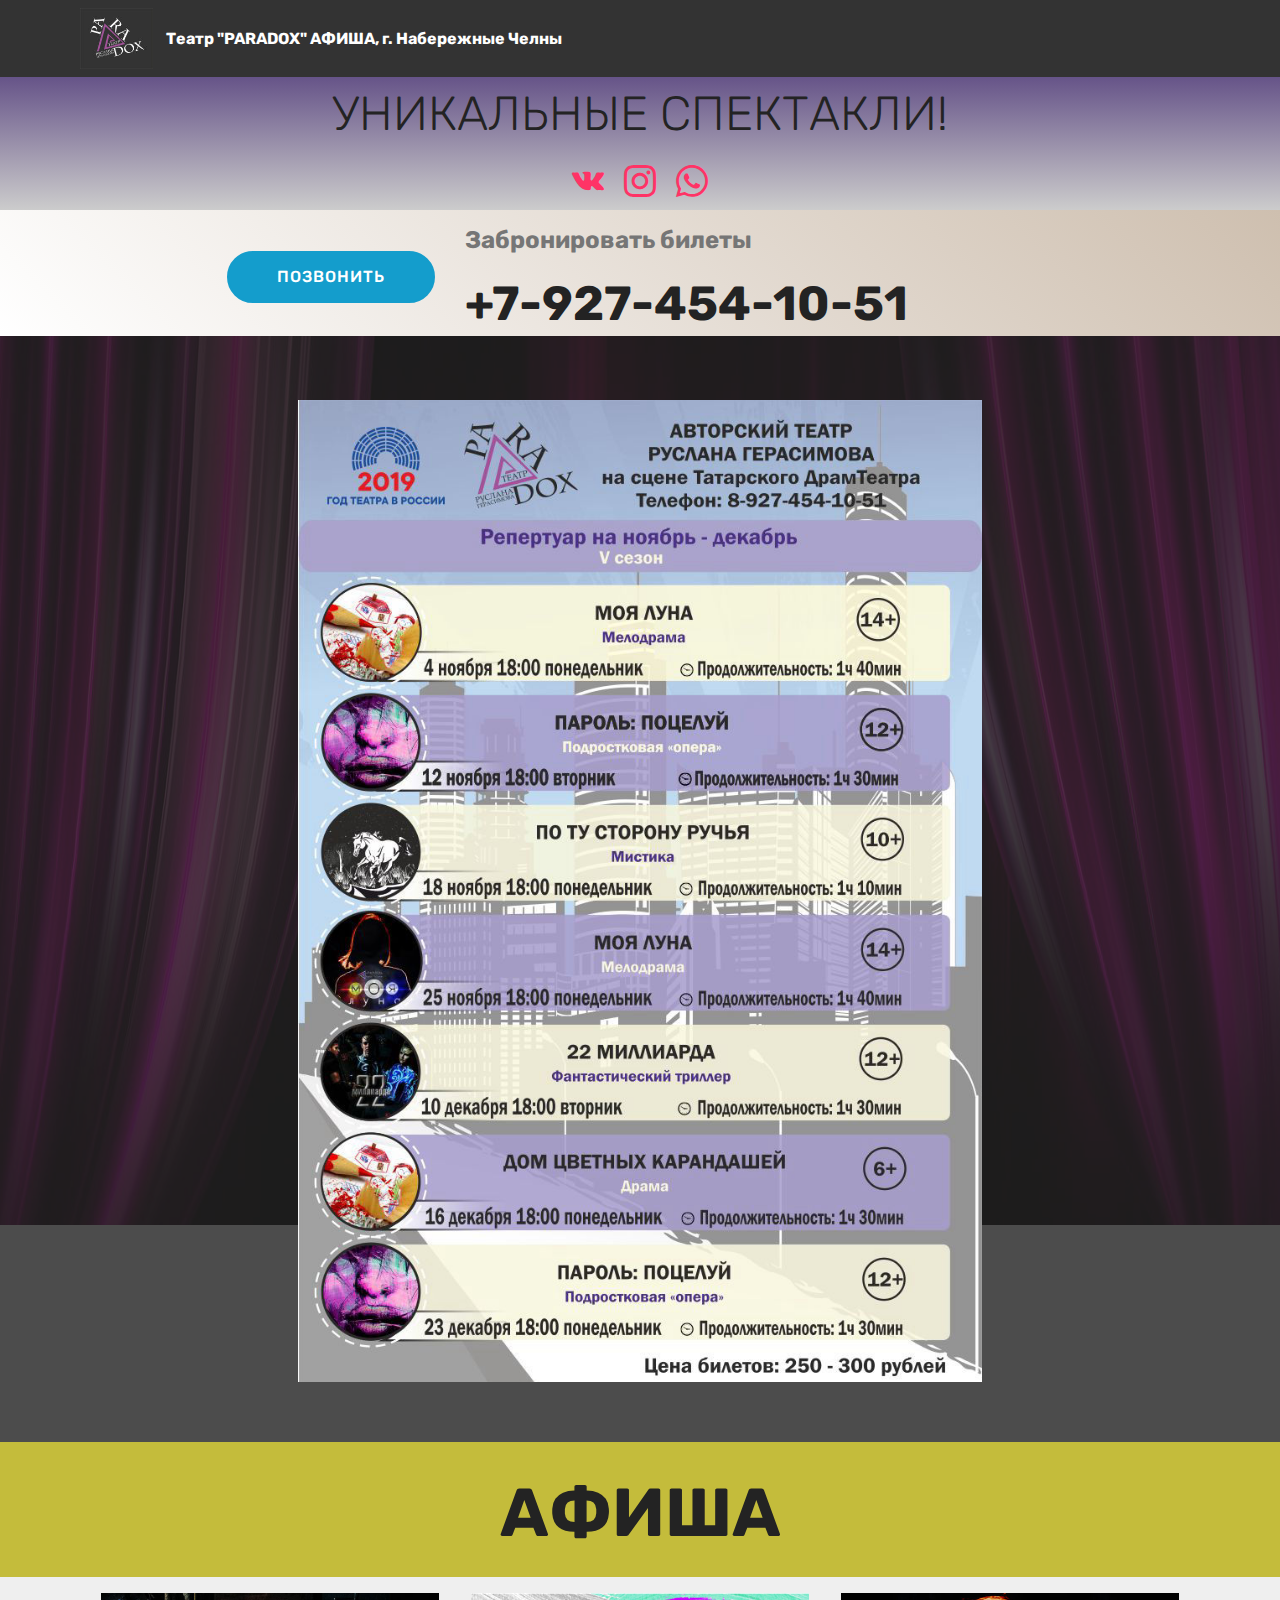
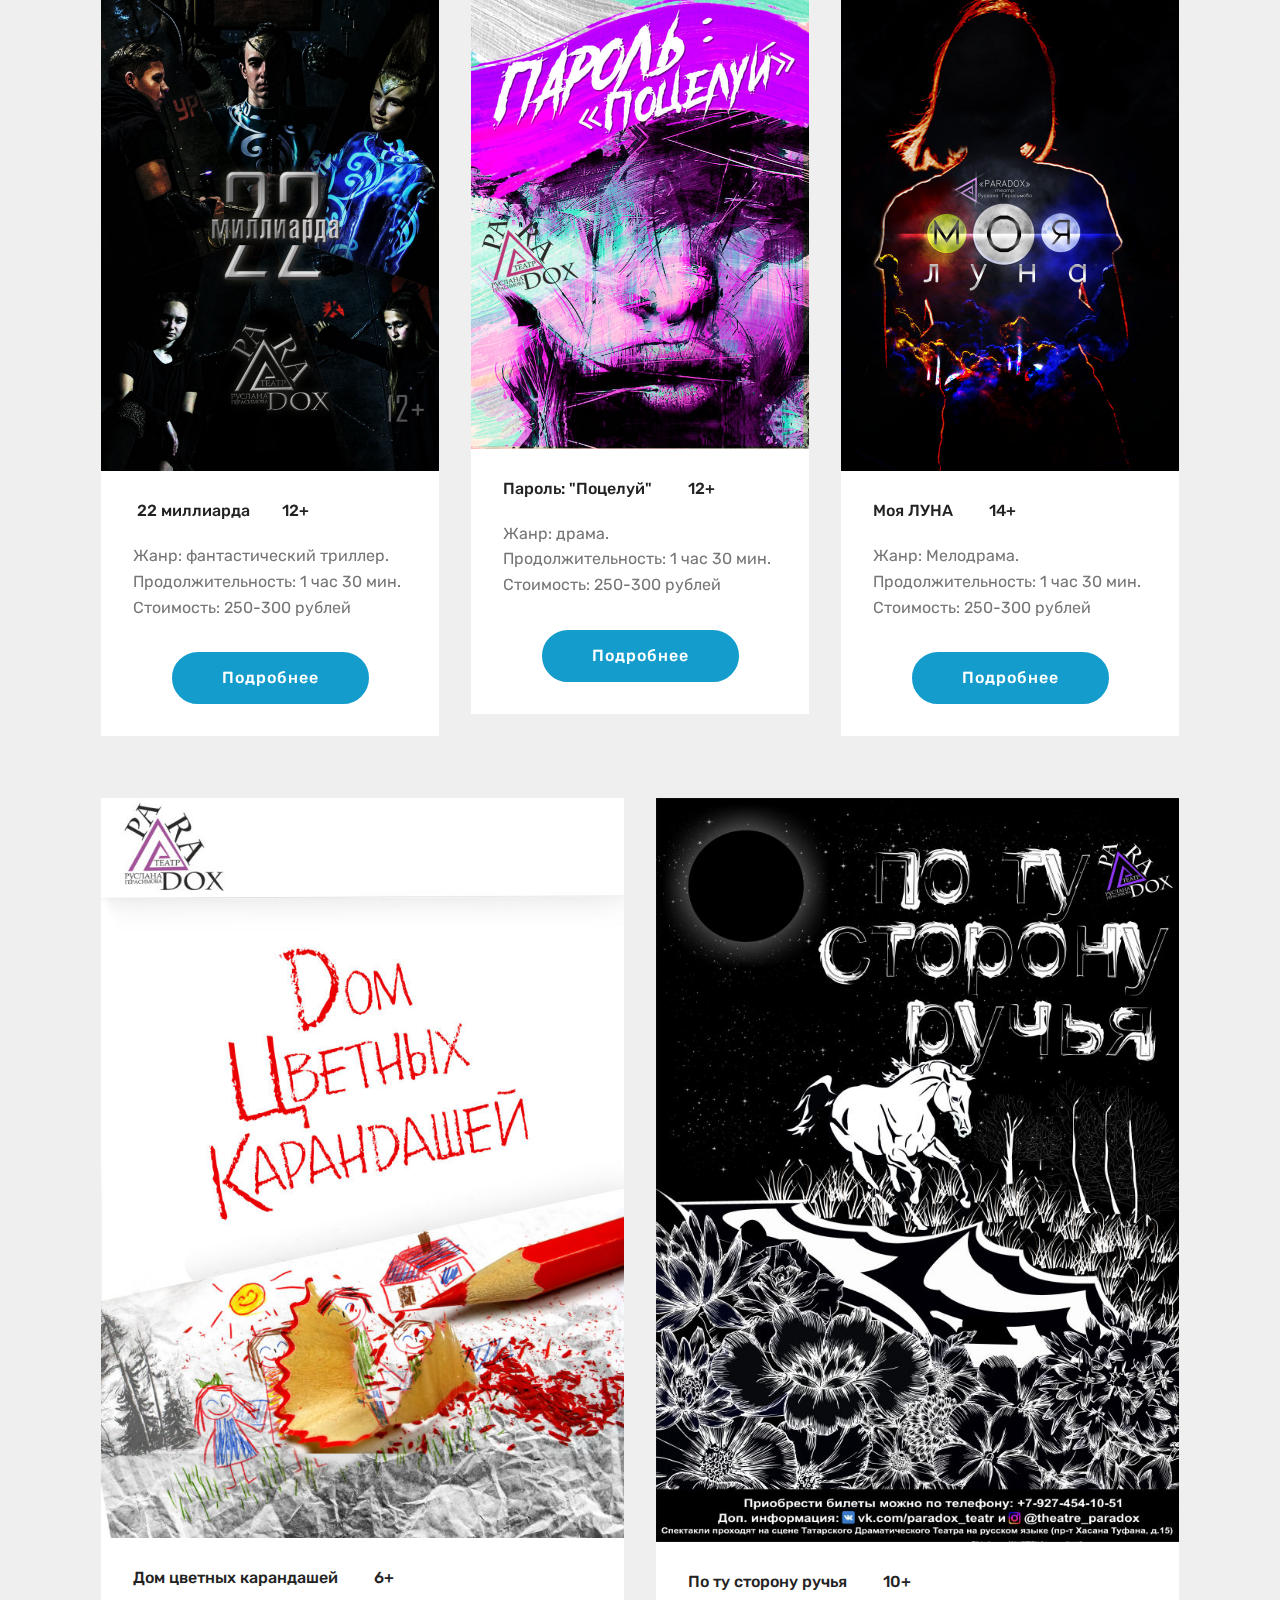
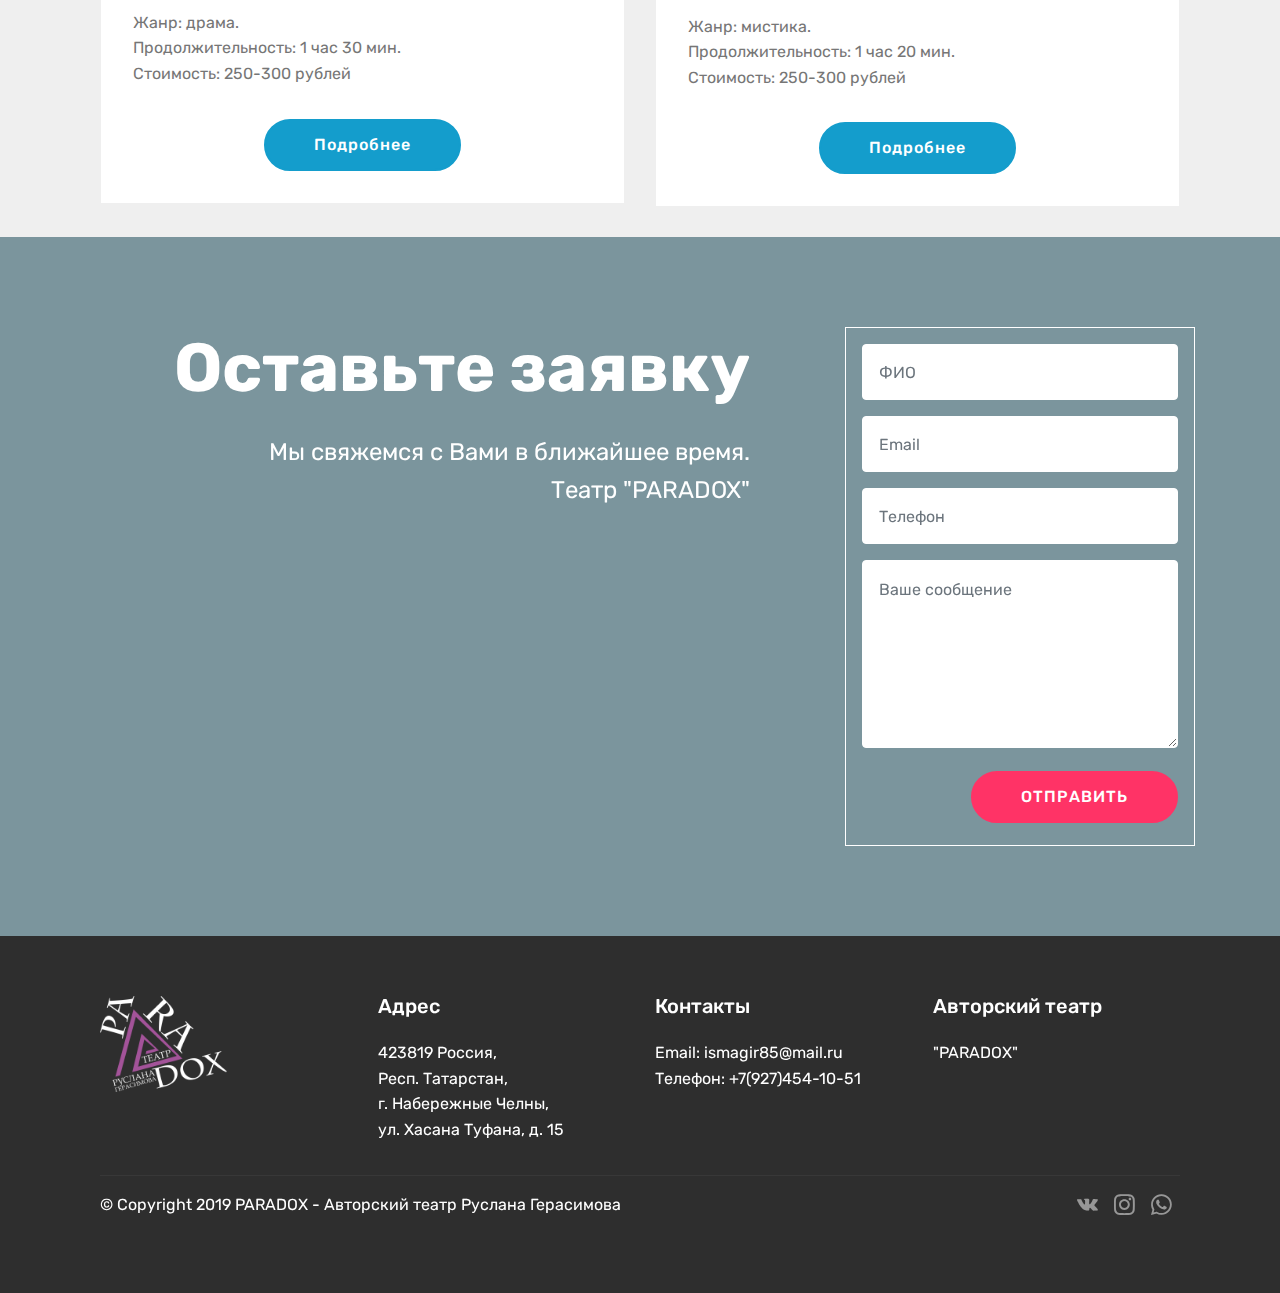
==== commit 795c5ce3: "create github pages" ====
--- a/index.html
+++ b/index.html
@@ -54,7 +54,7 @@
     </nav>
 </section>
 
-<section class="engine"><a href="https://mobirise.info/u">bootstrap html templates</a></section><section class="cid-rBQKoS0nhC" id="social-buttons2-3k">
+<section class="engine"><a href="https://mobirise.info/w">free html5 templates</a></section><section class="cid-rBQKoS0nhC" id="social-buttons2-3k">
 
     
 
@@ -274,7 +274,7 @@
                 <div class="form-container">
                     <div class="media-container-column" data-form-type="formoid">
                         <!---Formbuilder Form--->
-                        <form action="https://mobirise.com/" method="POST" class="mbr-form form-with-styler" data-form-title="Mobirise Form"><input type="hidden" name="email" data-form-email="true" value="lZl1zfPpvPidD+kXtNP7GGKocyCiQFthhdieNvKwIbVz+u+YLre0uxeaGsSVN9ksveQJr9GFch+ANGWWoulzEDETrHfB5iGNtQW4nY2ykPPgBDXbK2XoXF9LiCqxfqjo">
+                        <form action="https://mobirise.com/" method="POST" class="mbr-form form-with-styler" data-form-title="Mobirise Form"><input type="hidden" name="email" data-form-email="true" value="ovPeuSr3vb16No0VyczPxAtxhnM3L5DQLVY31tLp8agSKPpB1NvMMhAwmen7Nc5y38g3246lAa23Oh1g0aZ9tqHOBILWeqpQYPxp8vjmSFaLNHqPB+hZFECFTD+egv0B">
                             <div class="row">
                                 <div hidden="hidden" data-form-alert="" class="alert alert-success col-12">Спасибо за заявку!</div>
                                 <div hidden="hidden" data-form-alert-danger="" class="alert alert-danger col-12">
@@ -291,7 +291,7 @@
                                     <input type="tel" name="phone" placeholder="Телефон" data-form-field="Phone" class="form-control px-3 display-7" id="phone-header15-4b">
                                 </div>
                                 <div data-for="message" class="col-md-12 form-group ">
-                                    <textarea name="message" placeholder="Спектакль, количество билетов" data-form-field="Message" class="form-control px-3 display-7" id="message-header15-4b"></textarea>
+                                    <textarea name="message" placeholder="Ваше сообщение" data-form-field="Message" class="form-control px-3 display-7" id="message-header15-4b"></textarea>
                                 </div>
                                 <div class="col-md-12 input-group-btn">
                                     <button type="submit" class="btn btn-secondary btn-form display-4">ОТПРАВИТЬ</button>
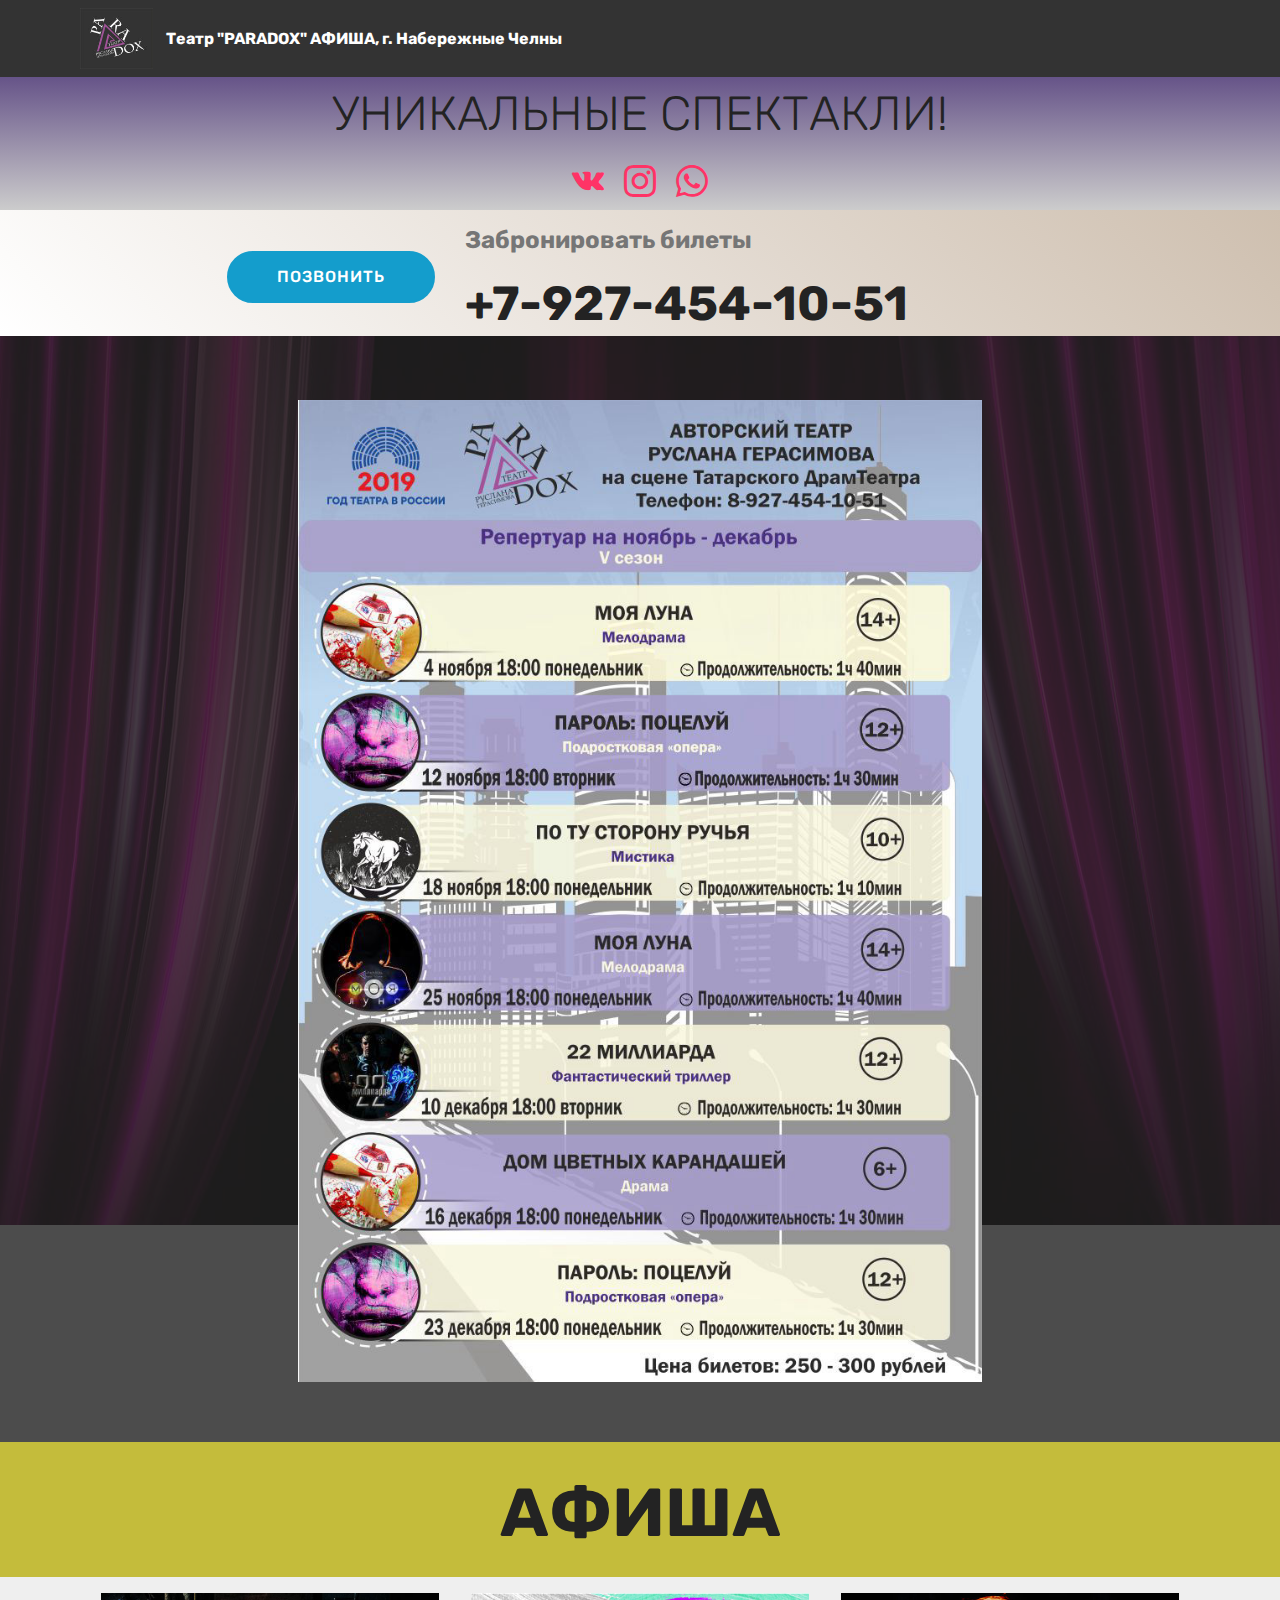
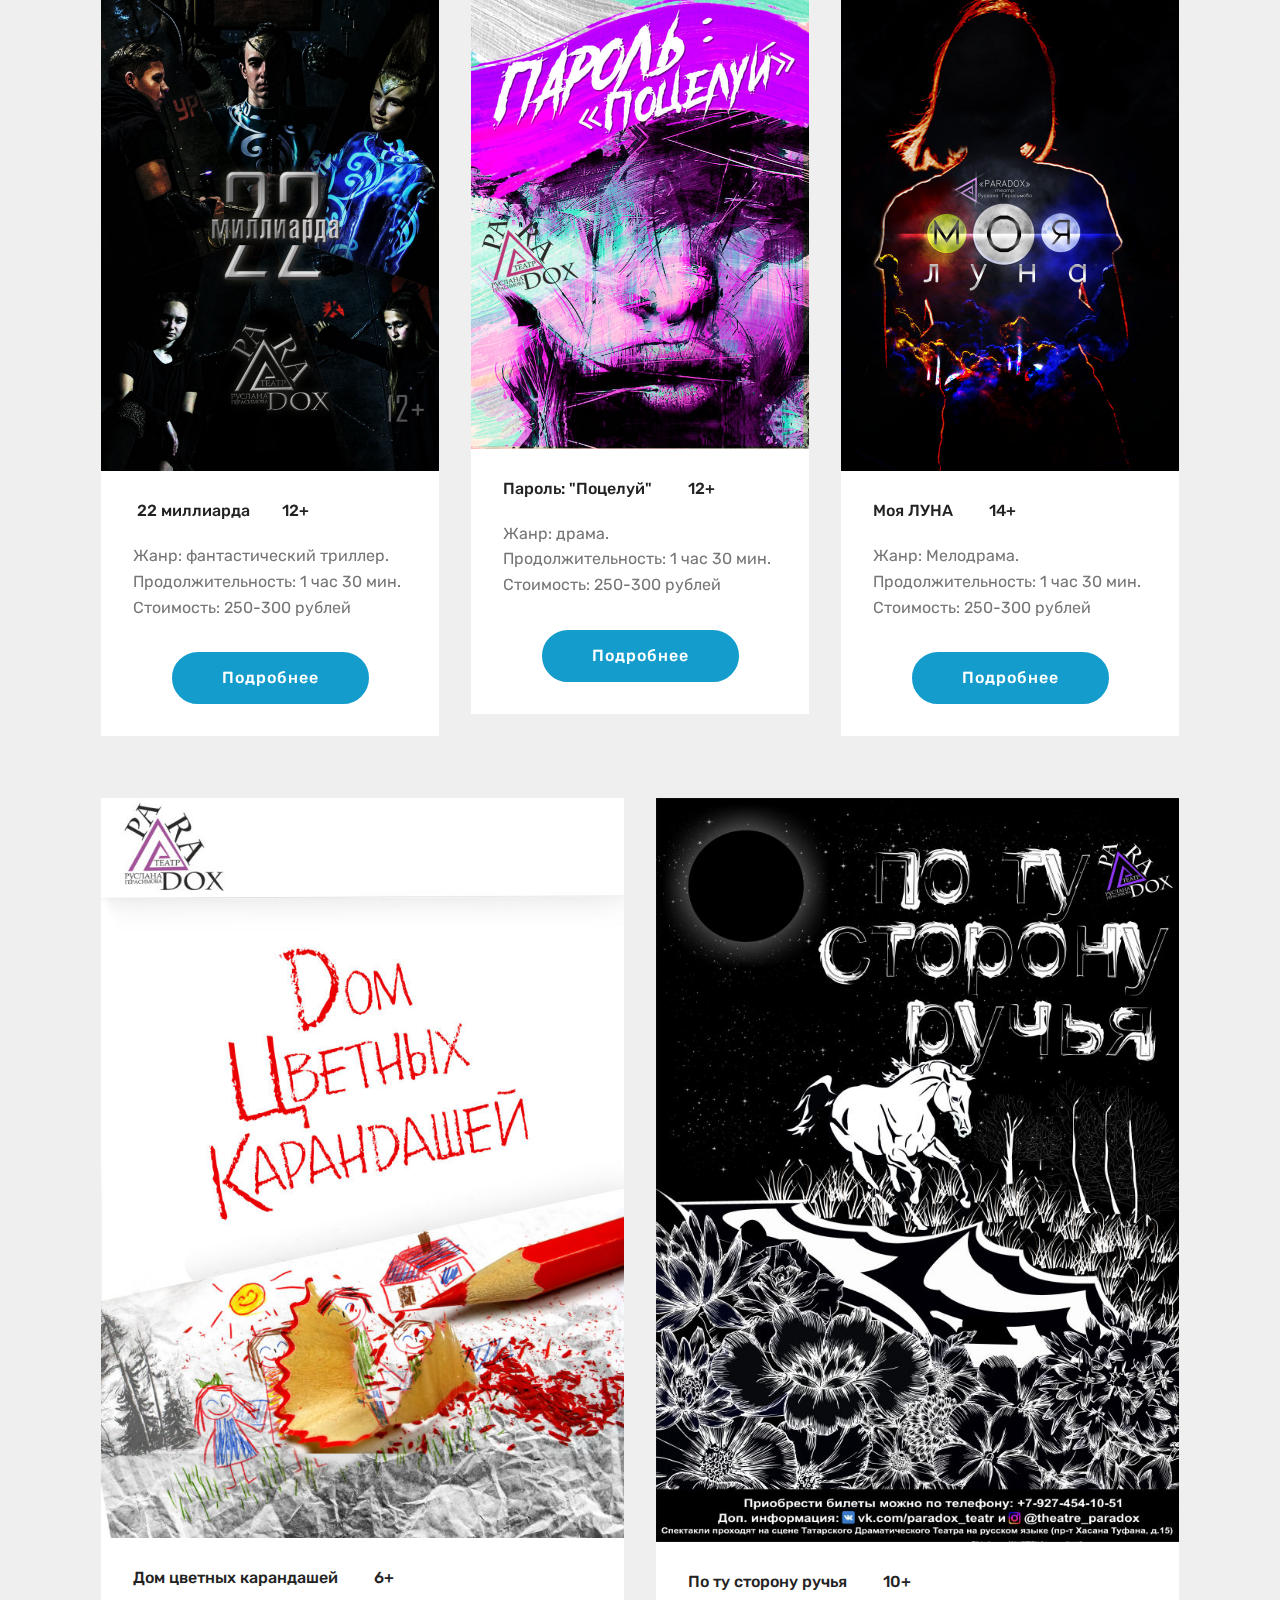
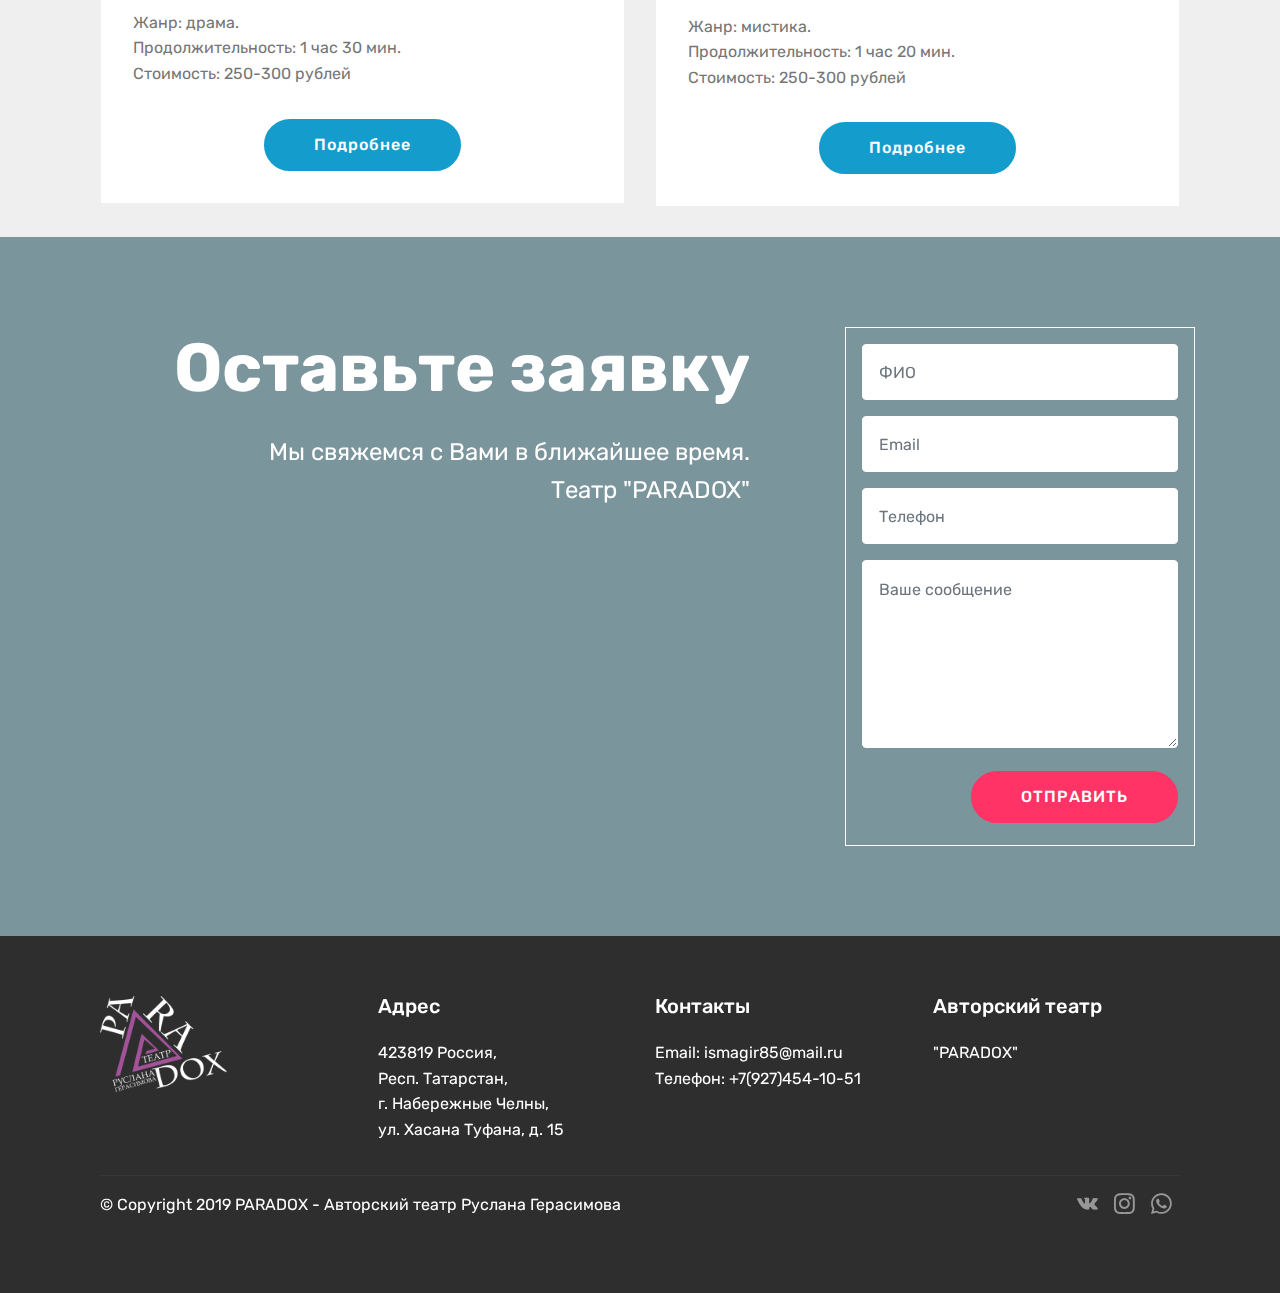
==== commit 6d8fe11c: "create github pages" ====
--- a/index.html
+++ b/index.html
@@ -1,24 +1,24 @@
 <!DOCTYPE html>
 <html  >
 <head>
-  <!-- Site made with Mobirise Website Builder v4.10.8, https://mobirise.com -->
+  <!-- Site made with Mobirise Website Builder v4.11.6, https://mobirise.com -->
   <meta charset="UTF-8">
   <meta http-equiv="X-UA-Compatible" content="IE=edge">
-  <meta name="generator" content="Mobirise v4.10.8, mobirise.com">
+  <meta name="generator" content="Mobirise v4.11.6, mobirise.com">
   <meta name="viewport" content="width=device-width, initial-scale=1, minimum-scale=1">
   <link rel="shortcut icon" href="assets/images/-140x117.jpg" type="image/x-icon">
   <meta name="description" content="">
   
   <title>Театр "PARADOX" Афиша</title>
   <link rel="stylesheet" href="assets/web/assets/mobirise-icons/mobirise-icons.css">
-  <link rel="stylesheet" href="assets/tether/tether.min.css">
   <link rel="stylesheet" href="assets/bootstrap/css/bootstrap.min.css">
   <link rel="stylesheet" href="assets/bootstrap/css/bootstrap-grid.min.css">
   <link rel="stylesheet" href="assets/bootstrap/css/bootstrap-reboot.min.css">
+  <link rel="stylesheet" href="assets/socicon/css/styles.css">
   <link rel="stylesheet" href="assets/dropdown/css/style.css">
-  <link rel="stylesheet" href="assets/socicon/css/styles.css">
+  <link rel="stylesheet" href="assets/tether/tether.min.css">
   <link rel="stylesheet" href="assets/theme/css/style.css">
-  <link rel="stylesheet" href="assets/mobirise/css/mbr-additional.css" type="text/css">
+  <link rel="preload" as="style" href="assets/mobirise/css/mbr-additional.css"><link rel="stylesheet" href="assets/mobirise/css/mbr-additional.css" type="text/css">
   
   
   
@@ -54,7 +54,7 @@
     </nav>
 </section>
 
-<section class="engine"><a href="https://mobirise.info/w">free html5 templates</a></section><section class="cid-rBQKoS0nhC" id="social-buttons2-3k">
+<section class="engine"><a href="https://mobirise.info/e">make your own site</a></section><section class="cid-rBQKoS0nhC" id="social-buttons2-3k">
 
     
 
@@ -274,7 +274,7 @@
                 <div class="form-container">
                     <div class="media-container-column" data-form-type="formoid">
                         <!---Formbuilder Form--->
-                        <form action="https://mobirise.com/" method="POST" class="mbr-form form-with-styler" data-form-title="Mobirise Form"><input type="hidden" name="email" data-form-email="true" value="ovPeuSr3vb16No0VyczPxAtxhnM3L5DQLVY31tLp8agSKPpB1NvMMhAwmen7Nc5y38g3246lAa23Oh1g0aZ9tqHOBILWeqpQYPxp8vjmSFaLNHqPB+hZFECFTD+egv0B">
+                        <form action="https://mobirise.com/" method="POST" class="mbr-form form-with-styler" data-form-title="Mobirise Form"><input type="hidden" name="email" data-form-email="true" value="pl0YE+5dEnQCKaI9m6UQnSiMFHMFEV+b2Uj2eYHM9cQbWVnCkOkiF971hKyBWOXxW3+ENh9ULKihRjPBco2puQ9wWy51QRzcz2vEKN2/XM/IaANYuNJGXym1hPnsOPeR">
                             <div class="row">
                                 <div hidden="hidden" data-form-alert="" class="alert alert-success col-12">Спасибо за заявку!</div>
                                 <div hidden="hidden" data-form-alert-danger="" class="alert alert-danger col-12">
@@ -378,7 +378,6 @@
 
   <script src="assets/web/assets/jquery/jquery.min.js"></script>
   <script src="assets/popper/popper.min.js"></script>
-  <script src="assets/tether/tether.min.js"></script>
   <script src="assets/bootstrap/js/bootstrap.min.js"></script>
   <script src="assets/smoothscroll/smooth-scroll.js"></script>
   <script src="assets/sociallikes/social-likes.js"></script>
@@ -386,6 +385,7 @@
   <script src="assets/dropdown/js/nav-dropdown.js"></script>
   <script src="assets/dropdown/js/navbar-dropdown.js"></script>
   <script src="assets/touchswipe/jquery.touch-swipe.min.js"></script>
+  <script src="assets/tether/tether.min.js"></script>
   <script src="assets/theme/js/script.js"></script>
   <script src="assets/formoid/formoid.min.js"></script>
   
--- a/assets/web/assets/mobirise-icons/mobirise-icons.css
+++ b/assets/web/assets/mobirise-icons/mobirise-icons.css
@@ -7,6 +7,7 @@
     url('mobirise-icons.svg?spat4u#MobiriseIcons') format('svg');
   font-weight: normal;
   font-style: normal;
+  font-display: swap;
 }
 
 [class^="mbri-"], [class*=" mbri-"] {
--- a/assets/socicon/css/styles.css
+++ b/assets/socicon/css/styles.css
@@ -9,7 +9,7 @@
     url("../fonts/socicon.svg#socicon") format("svg");
   font-weight: normal;
   font-style: normal;
-
+  font-display:swap;
 }
 
 [data-icon]:before {
--- a/assets/theme/css/style.css
+++ b/assets/theme/css/style.css
@@ -3,149 +3,176 @@
  * Copyright 2017 Mobirise
  */
 section {
-  background-color: #eeeeee;
-}
+  background-color: #eeeeee; }
+
+body {
+  font-style: normal;
+  line-height: 1.5; }
 
 section,
 .container,
 .container-fluid {
   position: relative;
-  word-wrap: break-word;
-}
+  word-wrap: break-word; }
 
 a.mbr-iconfont:hover {
-  text-decoration: none;
-}
-
-.article .lead p, .article .lead ul, .article .lead ol, .article .lead pre, .article .lead blockquote {
-  margin-bottom: 0;
-}
+  text-decoration: none; }
+
+.article .lead p,
+.article .lead ul,
+.article .lead ol,
+.article .lead pre,
+.article .lead blockquote {
+  margin-bottom: 0; }
+
+ul,
+ol,
+pre,
+blockquote {
+  margin-bottom: 2.3125rem; }
+
+pre {
+  background: #f4f4f4;
+  padding: 10px 24px;
+  white-space: pre-wrap; }
+
+.inactive {
+  -webkit-user-select: none;
+  -moz-user-select: none;
+  -ms-user-select: none;
+  user-select: none;
+  pointer-events: none;
+  -webkit-user-drag: none;
+  user-drag: none; }
+
+.mbr-section__comments .row {
+  justify-content: center;
+  -webkit-justify-content: center; }
 
 a {
   font-style: normal;
   font-weight: 400;
-  cursor: pointer;
-}
-
-a, a:hover {
-  text-decoration: none;
-}
+  cursor: pointer; }
+  a, a:hover {
+    text-decoration: none; }
 
 figure {
-  margin-bottom: 0;
-}
+  margin-bottom: 0; }
 
 body {
-  color: #232323;
-}
-
-h1, h2, h3, h4, h5, h6,
-.h1, .h2, .h3, .h4, .h5, .h6,
-.display-1, .display-2, .display-3, .display-4 {
+  color: #232323; }
+
+h1,
+h2,
+h3,
+h4,
+h5,
+h6,
+.h1,
+.h2,
+.h3,
+.h4,
+.h5,
+.h6,
+.display-1,
+.display-2,
+.display-3,
+.display-4 {
   line-height: 1;
   word-break: break-word;
-  word-wrap: break-word;
-}
-
-b, strong {
-  font-weight: bold;
-}
+  word-wrap: break-word; }
+
+.mbr-section-title {
+  font-style: normal;
+  line-height: 1.2; }
+
+.mbr-section-subtitle {
+  line-height: 1.3; }
+
+.mbr-text {
+  font-style: normal;
+  line-height: 1.6; }
+
+b,
+strong {
+  font-weight: bold; }
 
 blockquote {
   padding: 10px 0 10px 20px;
   position: relative;
   border-left: 2px solid;
-  border-color: #ff3366;
-}
+  border-color: #ff3366; }
 
 input:-webkit-autofill, input:-webkit-autofill:hover, input:-webkit-autofill:focus, input:-webkit-autofill:active {
   transition-delay: 9999s;
-  transition-property: background-color, color;
-}
-
-textarea[type="hidden"] {
-  display: none;
-}
+  transition-property: background-color, color; }
+
+textarea[type='hidden'] {
+  display: none; }
 
 body {
-  position: relative;
-}
+  position: relative; }
 
 section {
   background-position: 50% 50%;
   background-repeat: no-repeat;
-  background-size: cover;
-}
-
-section .mbr-background-video,
-section .mbr-background-video-preview {
-  position: absolute;
-  bottom: 0;
-  left: 0;
-  right: 0;
-  top: 0;
-}
+  background-size: cover; }
+  section .mbr-background-video,
+  section .mbr-background-video-preview {
+    position: absolute;
+    bottom: 0;
+    left: 0;
+    right: 0;
+    top: 0; }
 
 .hidden {
-  visibility: hidden;
-}
+  visibility: hidden; }
 
 .mbr-z-index20 {
-  z-index: 20;
-}
+  z-index: 20; }
 
 /*! Base colors */
 .mbr-white {
-  color: #ffffff;
-}
+  color: #ffffff; }
 
 .mbr-black {
-  color: #000000;
-}
+  color: #000000; }
 
 .mbr-bg-white {
-  background-color: #ffffff;
-}
+  background-color: #ffffff; }
 
 .mbr-bg-black {
-  background-color: #000000;
-}
+  background-color: #000000; }
 
 /*! Text-aligns */
 .align-left {
-  text-align: left;
-}
+  text-align: left; }
 
 .align-center {
-  text-align: center;
-}
+  text-align: center; }
 
 .align-right {
-  text-align: right;
-}
+  text-align: right; }
 
 @media (max-width: 767px) {
-  .align-left, .align-center, .align-right, .mbr-section-btn, .mbr-section-title {
-    text-align: center;
-  }
-}
-
+  .align-left,
+  .align-center,
+  .align-right,
+  .mbr-section-btn,
+  .mbr-section-title {
+    text-align: center; } }
 /*! Font-weight  */
 .mbr-light {
-  font-weight: 300;
-}
+  font-weight: 300; }
 
 .mbr-regular {
-  font-weight: 400;
-}
+  font-weight: 400; }
 
 .mbr-semibold {
-  font-weight: 500;
-}
+  font-weight: 500; }
 
 .mbr-bold {
-  font-weight: 700;
-}
+  font-weight: 700; }
 
 /*! Media  */
 .media-size-item {
@@ -153,13 +180,11 @@
   -moz-flex: 1 1 auto;
   -ms-flex: 1 1 auto;
   -o-flex: 1 1 auto;
-  flex: 1 1 auto;
-}
+  flex: 1 1 auto; }
 
 .media-content {
   -webkit-flex-basis: 100%;
-  flex-basis: 100%;
-}
+  flex-basis: 100%; }
 
 .media-container-row {
   display: -ms-flexbox;
@@ -179,12 +204,9 @@
   align-content: center;
   -webkit-align-items: start;
   -ms-flex-align: start;
-  align-items: start;
-}
-
-.media-container-row .media-size-item {
-  width: 400px;
-}
+  align-items: start; }
+  .media-container-row .media-size-item {
+    width: 400px; }
 
 .media-container-column {
   display: -ms-flexbox;
@@ -204,123 +226,145 @@
   align-content: center;
   -webkit-align-items: stretch;
   -ms-flex-align: stretch;
-  align-items: stretch;
-}
-
-.media-container-column > * {
-  width: 100%;
-}
+  align-items: stretch; }
+  .media-container-column > * {
+    width: 100%; }
 
 @media (min-width: 992px) {
   .media-container-row {
     -webkit-flex-wrap: nowrap;
     -ms-flex-wrap: nowrap;
-    flex-wrap: nowrap;
-  }
-}
-
+    flex-wrap: nowrap; } }
 figure {
-  overflow: hidden;
-}
+  overflow: hidden; }
 
 figure[mbr-media-size] {
-  transition: width 0.1s;
-}
-
-.mbr-figure img, .mbr-figure iframe {
+  transition: width 0.1s; }
+
+.mbr-figure img,
+.mbr-figure iframe {
   display: block;
-  width: 100%;
-}
+  width: 100%; }
 
 .card {
   background-color: transparent;
-  border: none;
-}
+  border: none; }
 
 .card-box {
-  width: 100%;
-}
+  width: 100%; }
 
 .card-img {
   text-align: center;
   flex-shrink: 0;
-  -webkit-flex-shrink: 0;
-}
+  -webkit-flex-shrink: 0; }
 
 .media {
   max-width: 100%;
-  margin: 0 auto;
-}
+  margin: 0 auto; }
 
 .mbr-figure {
   -ms-flex-item-align: center;
   -ms-grid-row-align: center;
   -webkit-align-self: center;
-  align-self: center;
-}
+  align-self: center; }
 
 .media-container > div {
-  max-width: 100%;
-}
-
-.mbr-figure img, .card-img img {
-  width: 100%;
-}
+  max-width: 100%; }
+
+.mbr-figure img,
+.card-img img {
+  width: 100%; }
 
 @media (max-width: 991px) {
   .media-size-item {
-    width: auto !important;
-  }
+    width: auto !important; }
+
   .media {
-    width: auto;
-  }
+    width: auto; }
+
   .mbr-figure {
-    width: 100% !important;
-  }
-}
-
+    width: 100% !important; } }
 /*! Buttons */
+.btn {
+  font-weight: 500;
+  border-width: 2px;
+  font-style: normal;
+  letter-spacing: 1px;
+  margin: .4rem .8rem;
+  white-space: normal;
+  -webkit-transition: all .3s ease-in-out;
+  -moz-transition: all .3s ease-in-out;
+  transition: all .3s ease-in-out;
+  display: inline-flex;
+  align-items: center;
+  justify-content: center;
+  word-break: break-word;
+  -webkit-align-items: center;
+  -webkit-justify-content: center;
+  display: -webkit-inline-flex; }
+
+.btn-sm {
+  font-weight: 500;
+  letter-spacing: 1px;
+  -webkit-transition: all .3s ease-in-out;
+  -moz-transition: all .3s ease-in-out;
+  transition: all .3s ease-in-out; }
+
+.btn-md {
+  font-weight: 500;
+  letter-spacing: 1px;
+  margin: .4rem .8rem !important;
+  -webkit-transition: all .3s ease-in-out;
+  -moz-transition: all .3s ease-in-out;
+  transition: all .3s ease-in-out; }
+
+.btn-lg {
+  font-weight: 500;
+  letter-spacing: 1px;
+  margin: .4rem .8rem !important;
+  -webkit-transition: all .3s ease-in-out;
+  -moz-transition: all .3s ease-in-out;
+  transition: all .3s ease-in-out; }
+
 .mbr-section-btn {
-  margin-left: -.25rem;
-  margin-right: -.25rem;
-  font-size: 0;
-}
+  margin-left: -0.25rem;
+  margin-right: -0.25rem;
+  font-size: 0; }
 
 nav .mbr-section-btn {
   margin-left: 0rem;
-  margin-right: 0rem;
-}
+  margin-right: 0rem; }
+
+.btn-form {
+  border-radius: 0; }
+  .btn-form:hover {
+    cursor: pointer; }
 
 /*! Btn icon margin */
-.btn .mbr-iconfont, .btn.btn-sm .mbr-iconfont {
+.btn .mbr-iconfont,
+.btn.btn-sm .mbr-iconfont {
   cursor: pointer;
-  margin-right: 0.5rem;
-}
-
-.btn.btn-md .mbr-iconfont, .btn.btn-md .mbr-iconfont {
-  margin-right: 0.8rem;
-}
+  margin-right: 0.5rem; }
+
+.btn.btn-md .mbr-iconfont,
+.btn.btn-md .mbr-iconfont {
+  margin-right: 0.8rem; }
 
 .mbr-regular {
-  font-weight: 400;
-}
+  font-weight: 400; }
 
 .mbr-semibold {
-  font-weight: 500;
-}
+  font-weight: 500; }
 
 .mbr-bold {
-  font-weight: 700;
-}
-
-[type="submit"] {
-  -webkit-appearance: none;
-}
+  font-weight: 700; }
+
+[type='submit'] {
+  -webkit-appearance: none; }
 
 /*! Full-screen */
 .mbr-fullscreen .mbr-overlay {
-  min-height: 100vh;
-}
+  min-height: 100vh; }
 
 .mbr-fullscreen {
   display: flex;
@@ -332,29 +376,103 @@
   -webkit-align-items: center;
   min-height: 100vh;
   padding-top: 3rem;
-  padding-bottom: 3rem;
-}
+  padding-bottom: 3rem; }
 
 /*! Map */
 .map {
   height: 25rem;
+  position: relative; }
+  .map iframe {
+    width: 100%;
+    height: 100%; }
+
+.mbr-overlay {
+  background-color: #000;
+  bottom: 0;
+  left: 0;
+  opacity: .5;
+  position: absolute;
+  right: 0;
+  top: 0;
+  z-index: 0;
+  pointer-events: none; }
+
+/* Form */
+blockquote {
+  font-style: italic;
+  padding: 10px 0 10px 20px;
+  font-size: 1.09rem;
   position: relative;
-}
-
-.map iframe {
-  width: 100%;
-  height: 100%;
-}
-
-/* Form */
+  border-width: 3px; }
+
+.form-control {
+  background-color: #f5f5f5;
+  box-shadow: none;
+  color: #565656;
+  line-height: 1.43;
+  min-height: 3.5em;
+  padding: 1.07em .5em; }
+  .form-control, .form-control:focus {
+    border: 1px solid #e8e8e8; }
+  .form-active .form-control:invalid {
+    border-color: red; }
+
+.form-control-label {
+  position: relative;
+  cursor: pointer;
+  margin-bottom: .357em;
+  padding: 0; }
+
+.alert {
+  color: #ffffff;
+  border-radius: 0;
+  border: 0;
+  font-size: .875rem;
+  line-height: 1.5;
+  margin-bottom: 1.875rem;
+  padding: 1.25rem;
+  position: relative; }
+  .alert.alert-form::after {
+    background-color: inherit;
+    bottom: -7px;
+    content: "";
+    display: block;
+    height: 14px;
+    left: 50%;
+    margin-left: -7px;
+    position: absolute;
+    transform: rotate(45deg);
+    width: 14px;
+    -webkit-transform: rotate(45deg); }
+
 .form-asterisk {
   font-family: initial;
   position: absolute;
   top: -2px;
-  font-weight: normal;
-}
+  font-weight: normal; }
 
 /*! Scroll to top arrow */
+#scrollToTop a i:before {
+  content: '';
+  position: absolute;
+  height: 40%;
+  top: 25%;
+  background: #fff;
+  width: 2px;
+  left: calc(50% - 1px); }
+#scrollToTop a i:after {
+  content: '';
+  position: absolute;
+  display: block;
+  border-top: 2px solid #fff;
+  border-right: 2px solid #fff;
+  width: 40%;
+  height: 40%;
+  left: 30%;
+  bottom: 30%;
+  transform: rotate(135deg);
+  -webkit-transform: rotate(135deg); }
+
 .mbr-arrow-up {
   bottom: 25px;
   right: 90px;
@@ -364,8 +482,7 @@
   color: #ffffff;
   font-size: 32px;
   transform: rotate(180deg);
-  -webkit-transform: rotate(180deg);
-}
+  -webkit-transform: rotate(180deg); }
 
 .mbr-arrow-up a {
   background: rgba(0, 0, 0, 0.2);
@@ -377,26 +494,20 @@
   outline-style: none !important;
   position: relative;
   text-decoration: none;
-  transition: all .3s ease-in-out;
+  transition: all 0.3s ease-in-out;
   cursor: pointer;
-  text-align: center;
-}
-
-.mbr-arrow-up a:hover {
-  background-color: rgba(0, 0, 0, 0.4);
-}
-
-.mbr-arrow-up a i {
-  line-height: 60px;
-}
+  text-align: center; }
+  .mbr-arrow-up a:hover {
+    background-color: rgba(0, 0, 0, 0.4); }
+  .mbr-arrow-up a i {
+    line-height: 60px; }
 
 .mbr-arrow-up-icon {
   display: block;
-  color: #fff;
-}
+  color: #fff; }
 
 .mbr-arrow-up-icon::before {
-  content: "\203a";
+  content: '\203a';
   display: inline-block;
   font-family: serif;
   font-size: 32px;
@@ -406,8 +517,7 @@
   top: 6px;
   left: -4px;
   -webkit-transform: rotate(-90deg);
-  transform: rotate(-90deg);
-}
+  transform: rotate(-90deg); }
 
 /*! Arrow Down */
 .mbr-arrow {
@@ -420,253 +530,535 @@
   background-color: rgba(80, 80, 80, 0.5);
   border-radius: 50%;
   -webkit-transform: translateX(-50%);
-  transform: translateX(-50%);
-}
-
-.mbr-arrow > a {
-  display: inline-block;
-  text-decoration: none;
-  outline-style: none;
-  -webkit-animation: arrowdown 1.7s ease-in-out infinite;
-  animation: arrowdown 1.7s ease-in-out infinite;
-}
-
-.mbr-arrow > a > i {
-  position: absolute;
-  top: -2px;
-  left: 15px;
-  font-size: 2rem;
-}
+  transform: translateX(-50%); }
+  .mbr-arrow > a {
+    display: inline-block;
+    text-decoration: none;
+    outline-style: none;
+    -webkit-animation: arrowdown 1.7s ease-in-out infinite;
+    animation: arrowdown 1.7s ease-in-out infinite; }
+    .mbr-arrow > a > i {
+      position: absolute;
+      top: -2px;
+      left: 15px;
+      font-size: 2rem; }
 
 @keyframes arrowdown {
   0% {
     transform: translateY(0px);
-    -webkit-transform: translateY(0px);
-  }
+    -webkit-transform: translateY(0px); }
   50% {
     transform: translateY(-5px);
-    -webkit-transform: translateY(-5px);
-  }
+    -webkit-transform: translateY(-5px); }
   100% {
     transform: translateY(0px);
-    -webkit-transform: translateY(0px);
-  }
-}
-
+    -webkit-transform: translateY(0px); } }
 @-webkit-keyframes arrowdown {
   0% {
     transform: translateY(0px);
-    -webkit-transform: translateY(0px);
-  }
+    -webkit-transform: translateY(0px); }
   50% {
     transform: translateY(-5px);
-    -webkit-transform: translateY(-5px);
-  }
+    -webkit-transform: translateY(-5px); }
   100% {
     transform: translateY(0px);
-    -webkit-transform: translateY(0px);
-  }
-}
-
+    -webkit-transform: translateY(0px); } }
 @media (max-width: 500px) {
   .mbr-arrow-up {
     left: 50%;
     right: auto;
     transform: translateX(-50%) rotate(180deg);
-    -webkit-transform: translateX(-50%) rotate(180deg);
-  }
-}
-
+    -webkit-transform: translateX(-50%) rotate(180deg); } }
 /*Gradients animation*/
 @keyframes gradient-animation {
   from {
     background-position: 0% 100%;
-    animation-timing-function: ease-in-out;
-  }
+    animation-timing-function: ease-in-out; }
   to {
     background-position: 100% 0%;
-    animation-timing-function: ease-in-out;
-  }
-}
-
+    animation-timing-function: ease-in-out; } }
 @-webkit-keyframes gradient-animation {
   from {
     background-position: 0% 100%;
-    animation-timing-function: ease-in-out;
-  }
+    animation-timing-function: ease-in-out; }
   to {
     background-position: 100% 0%;
-    animation-timing-function: ease-in-out;
-  }
-}
-
+    animation-timing-function: ease-in-out; } }
 .bg-gradient {
   background-size: 200% 200%;
   animation: gradient-animation 5s infinite alternate;
-  -webkit-animation: gradient-animation 5s infinite alternate;
-}
+  -webkit-animation: gradient-animation 5s infinite alternate; }
 
 .menu .navbar-brand {
-  display: -webkit-flex;
-}
-
-.menu .navbar-brand span {
-  display: flex;
-  display: -webkit-flex;
-}
-
-.menu .navbar-brand .navbar-caption-wrap {
-  display: -webkit-flex;
-}
-
-.menu .navbar-brand .navbar-logo img {
-  display: -webkit-flex;
-}
-
+  display: -webkit-flex; }
+  .menu .navbar-brand span {
+    display: flex;
+    display: -webkit-flex; }
+  .menu .navbar-brand .navbar-caption-wrap {
+    display: -webkit-flex; }
+  .menu .navbar-brand .navbar-logo img {
+    display: -webkit-flex; }
 @media (min-width: 768px) and (max-width: 1023px) {
   .menu .navbar-toggleable-sm .navbar-nav {
     display: -webkit-box;
     display: -webkit-flex;
-    display: -ms-flexbox;
-  }
-}
-
+    display: -ms-flexbox; } }
 @media (max-width: 1023px) {
   .menu .navbar-collapse {
-    max-height: 93.5vh;
-  }
-  .menu .navbar-collapse.show {
-    overflow: auto;
-  }
-}
-
+    max-height: 93.5vh; }
+    .menu .navbar-collapse.show {
+      overflow: auto; } }
 @media (min-width: 1024px) {
   .menu .navbar-nav.nav-dropdown {
-    display: -webkit-flex;
-  }
+    display: -webkit-flex; }
   .menu .navbar-toggleable-sm .navbar-collapse {
-    display: -webkit-flex !important;
-  }
+    display: -webkit-flex !important; }
   .menu .collapsed .navbar-collapse {
-    max-height: 93.5vh;
-  }
-  .menu .collapsed .navbar-collapse.show {
-    overflow: auto;
-  }
-}
-
+    max-height: 93.5vh; }
+    .menu .collapsed .navbar-collapse.show {
+      overflow: auto; } }
 @media (max-width: 767px) {
   .menu .navbar-collapse {
-    max-height: 80vh;
-  }
-}
-
+    max-height: 80vh; } }
+
+/* Others*/
+.note-check a[data-value=Rubik] {
+  font-style: normal; }
+
+.mbr-arrow a {
+  color: #ffffff; }
+
+@media (max-width: 767px) {
+  .mbr-arrow {
+    display: none; } }
 .navbar {
   display: -webkit-flex;
   -webkit-flex-wrap: wrap;
   -webkit-align-items: center;
-  -webkit-justify-content: space-between;
-}
+  -webkit-justify-content: space-between; }
 
 .navbar-collapse {
   -webkit-flex-basis: 100%;
   -webkit-flex-grow: 1;
-  -webkit-align-items: center;
-}
+  -webkit-align-items: center; }
 
 .nav-dropdown .link {
-  padding: .667em 1.667em !important;
-  margin: 0 !important;
-}
+  padding: 0.667em 1.667em !important;
+  margin: 0 !important; }
 
 .nav {
   display: -webkit-flex;
-  -webkit-flex-wrap: wrap;
-}
+  -webkit-flex-wrap: wrap; }
 
 .row {
   display: -webkit-flex;
-  -webkit-flex-wrap: wrap;
-}
+  -webkit-flex-wrap: wrap; }
 
 .justify-content-center {
-  -webkit-justify-content: center;
-}
+  -webkit-justify-content: center; }
 
 .form-inline {
   display: -webkit-flex;
   -webkit-flex-flow: row wrap;
-  -webkit-align-items: center;
-}
+  -webkit-align-items: center; }
 
 .card-wrapper {
-  -webkit-flex: 1;
-}
+  -webkit-flex: 1; }
 
 .carousel-control {
   z-index: 10;
   display: -webkit-flex;
   -webkit-align-items: center;
-  -webkit-justify-content: center;
-}
+  -webkit-justify-content: center; }
 
 .carousel-controls {
-  display: -webkit-flex;
-}
+  display: -webkit-flex; }
 
 .media {
-  display: -webkit-flex;
-}
+  display: -webkit-flex; }
 
 .form-group:focus {
-  outline: none;
-}
+  outline: none; }
 
 .jq-selectbox__select {
-  padding: 1.07em .5em;
+  padding: 1.07em 0.5em;
   position: absolute;
   top: 0;
   left: 0;
-  width: 100%;
-}
+  width: 100%; }
 
 .jq-selectbox__dropdown {
   position: absolute;
   top: 100% !important;
   left: 0 !important;
-  width: 100% !important;
-}
+  width: 100% !important; }
 
 .jq-selectbox__trigger-arrow {
-  transform: translateY(-50%);
-}
+  transform: translateY(-50%); }
 
 .jq-selectbox li {
-  padding: 1.07em .5em;
-}
-
-input[type="range"] {
+  padding: 1.07em 0.5em; }
+
+input[type='range'] {
   padding-left: 0 !important;
-  padding-right: 0 !important;
-}
-
-.modal-dialog, .modal-content {
-  height: 100%;
-}
+  padding-right: 0 !important; }
+
+.modal-dialog,
+.modal-content {
+  height: 100%; }
 
 .modal-dialog .carousel-inner {
-  height: 100%;
-  height: -webkit-fill-available;
-  height: fill-available;
-}
+  height: calc(100vh - 1.75rem); }
+  @media (max-width: 575px) {
+    .modal-dialog .carousel-inner {
+      height: calc(100vh - 1rem); } }
 
 .carousel-item {
-  text-align: center;
-}
+  text-align: center; }
 
 .carousel-item img {
-  margin: auto;
-}
+  margin: auto; }
+
+.navbar-toggler {
+  -webkit-align-self: flex-start;
+  -ms-flex-item-align: start;
+  align-self: flex-start;
+  padding: 0.25rem 0.75rem;
+  font-size: 1.25rem;
+  line-height: 1;
+  background: transparent;
+  border: 1px solid transparent;
+  -webkit-border-radius: 0.25rem;
+  border-radius: 0.25rem; }
+
+.navbar-toggler:focus,
+.navbar-toggler:hover {
+  text-decoration: none; }
+
+.navbar-toggler-icon {
+  display: inline-block;
+  width: 1.5em;
+  height: 1.5em;
+  vertical-align: middle;
+  content: '';
+  background: no-repeat center center;
+  -webkit-background-size: 100% 100%;
+  -o-background-size: 100% 100%;
+  background-size: 100% 100%; }
+
+.navbar-toggler-left {
+  position: absolute;
+  left: 1rem; }
+
+.navbar-toggler-right {
+  position: absolute;
+  right: 1rem; }
+
+@media (max-width: 575px) {
+  .navbar-toggleable .navbar-nav .dropdown-menu {
+    position: static;
+    float: none; }
+
+  .navbar-toggleable > .container {
+    padding-right: 0;
+    padding-left: 0; } }
+@media (min-width: 576px) {
+  .navbar-toggleable {
+    -webkit-box-orient: horizontal;
+    -webkit-box-direction: normal;
+    -webkit-flex-direction: row;
+    -ms-flex-direction: row;
+    flex-direction: row;
+    -webkit-flex-wrap: nowrap;
+    -ms-flex-wrap: nowrap;
+    flex-wrap: nowrap;
+    -webkit-box-align: center;
+    -webkit-align-items: center;
+    -ms-flex-align: center;
+    align-items: center; }
+
+  .navbar-toggleable .navbar-nav {
+    -webkit-box-orient: horizontal;
+    -webkit-box-direction: normal;
+    -webkit-flex-direction: row;
+    -ms-flex-direction: row;
+    flex-direction: row; }
+
+  .navbar-toggleable .navbar-nav .nav-link {
+    padding-right: 0.5rem;
+    padding-left: 0.5rem; }
+
+  .navbar-toggleable > .container {
+    display: -webkit-box;
+    display: -webkit-flex;
+    display: -ms-flexbox;
+    display: flex;
+    -webkit-flex-wrap: nowrap;
+    -ms-flex-wrap: nowrap;
+    flex-wrap: nowrap;
+    -webkit-box-align: center;
+    -webkit-align-items: center;
+    -ms-flex-align: center;
+    align-items: center; }
+
+  .navbar-toggleable .navbar-collapse {
+    display: -webkit-box !important;
+    display: -webkit-flex !important;
+    display: -ms-flexbox !important;
+    display: flex !important;
+    width: 100%; }
+
+  .navbar-toggleable .navbar-toggler {
+    display: none; } }
+@media (max-width: 767px) {
+  .navbar-toggleable-sm .navbar-nav .dropdown-menu {
+    position: static;
+    float: none; }
+
+  .navbar-toggleable-sm > .container {
+    padding-right: 0;
+    padding-left: 0; } }
+@media (min-width: 768px) {
+  .navbar-toggleable-sm {
+    -webkit-box-orient: horizontal;
+    -webkit-box-direction: normal;
+    -webkit-flex-direction: row;
+    -ms-flex-direction: row;
+    flex-direction: row;
+    -webkit-flex-wrap: nowrap;
+    -ms-flex-wrap: nowrap;
+    flex-wrap: nowrap;
+    -webkit-box-align: center;
+    -webkit-align-items: center;
+    -ms-flex-align: center;
+    align-items: center; }
+
+  .navbar-toggleable-sm .navbar-nav {
+    -webkit-box-orient: horizontal;
+    -webkit-box-direction: normal;
+    -webkit-flex-direction: row;
+    -ms-flex-direction: row;
+    flex-direction: row; }
+
+  .navbar-toggleable-sm .navbar-nav .nav-link {
+    padding-right: 0.5rem;
+    padding-left: 0.5rem; }
+
+  .navbar-toggleable-sm > .container {
+    display: -webkit-box;
+    display: -webkit-flex;
+    display: -ms-flexbox;
+    display: flex;
+    -webkit-flex-wrap: nowrap;
+    -ms-flex-wrap: nowrap;
+    flex-wrap: nowrap;
+    -webkit-box-align: center;
+    -webkit-align-items: center;
+    -ms-flex-align: center;
+    align-items: center; }
+
+  .navbar-toggleable-sm .navbar-collapse {
+    display: none;
+    width: 100%; }
+
+  .navbar-toggleable-sm .navbar-toggler {
+    display: none; } }
+@media (max-width: 1023px) {
+  .navbar-toggleable-md .navbar-nav .dropdown-menu {
+    position: static;
+    float: none; }
+
+  .navbar-toggleable-md > .container {
+    padding-right: 0;
+    padding-left: 0; } }
+@media (min-width: 1024px) {
+  .navbar-toggleable-md {
+    -webkit-box-orient: horizontal;
+    -webkit-box-direction: normal;
+    -webkit-flex-direction: row;
+    -ms-flex-direction: row;
+    flex-direction: row;
+    -webkit-flex-wrap: nowrap;
+    -ms-flex-wrap: nowrap;
+    flex-wrap: nowrap;
+    -webkit-box-align: center;
+    -webkit-align-items: center;
+    -ms-flex-align: center;
+    align-items: center; }
+
+  .navbar-toggleable-md .navbar-nav {
+    -webkit-box-orient: horizontal;
+    -webkit-box-direction: normal;
+    -webkit-flex-direction: row;
+    -ms-flex-direction: row;
+    flex-direction: row; }
+
+  .navbar-toggleable-md .navbar-nav .nav-link {
+    padding-right: 0.5rem;
+    padding-left: 0.5rem; }
+
+  .navbar-toggleable-md > .container {
+    display: -webkit-box;
+    display: -webkit-flex;
+    display: -ms-flexbox;
+    display: flex;
+    -webkit-flex-wrap: nowrap;
+    -ms-flex-wrap: nowrap;
+    flex-wrap: nowrap;
+    -webkit-box-align: center;
+    -webkit-align-items: center;
+    -ms-flex-align: center;
+    align-items: center; }
+
+  .navbar-toggleable-md .navbar-collapse {
+    display: -webkit-box !important;
+    display: -webkit-flex !important;
+    display: -ms-flexbox !important;
+    display: flex !important;
+    width: 100%; }
+
+  .navbar-toggleable-md .navbar-toggler {
+    display: none; } }
+@media (max-width: 1199px) {
+  .navbar-toggleable-lg .navbar-nav .dropdown-menu {
+    position: static;
+    float: none; }
+
+  .navbar-toggleable-lg > .container {
+    padding-right: 0;
+    padding-left: 0; } }
+@media (min-width: 1200px) {
+  .navbar-toggleable-lg {
+    -webkit-box-orient: horizontal;
+    -webkit-box-direction: normal;
+    -webkit-flex-direction: row;
+    -ms-flex-direction: row;
+    flex-direction: row;
+    -webkit-flex-wrap: nowrap;
+    -ms-flex-wrap: nowrap;
+    flex-wrap: nowrap;
+    -webkit-box-align: center;
+    -webkit-align-items: center;
+    -ms-flex-align: center;
+    align-items: center; }
+
+  .navbar-toggleable-lg .navbar-nav {
+    -webkit-box-orient: horizontal;
+    -webkit-box-direction: normal;
+    -webkit-flex-direction: row;
+    -ms-flex-direction: row;
+    flex-direction: row; }
+
+  .navbar-toggleable-lg .navbar-nav .nav-link {
+    padding-right: 0.5rem;
+    padding-left: 0.5rem; }
+
+  .navbar-toggleable-lg > .container {
+    display: -webkit-box;
+    display: -webkit-flex;
+    display: -ms-flexbox;
+    display: flex;
+    -webkit-flex-wrap: nowrap;
+    -ms-flex-wrap: nowrap;
+    flex-wrap: nowrap;
+    -webkit-box-align: center;
+    -webkit-align-items: center;
+    -ms-flex-align: center;
+    align-items: center; }
+
+  .navbar-toggleable-lg .navbar-collapse {
+    display: -webkit-box !important;
+    display: -webkit-flex !important;
+    display: -ms-flexbox !important;
+    display: flex !important;
+    width: 100%; }
+
+  .navbar-toggleable-lg .navbar-toggler {
+    display: none; } }
+.navbar-toggleable-xl {
+  -webkit-box-orient: horizontal;
+  -webkit-box-direction: normal;
+  -webkit-flex-direction: row;
+  -ms-flex-direction: row;
+  flex-direction: row;
+  -webkit-flex-wrap: nowrap;
+  -ms-flex-wrap: nowrap;
+  flex-wrap: nowrap;
+  -webkit-box-align: center;
+  -webkit-align-items: center;
+  -ms-flex-align: center;
+  align-items: center; }
+
+.navbar-toggleable-xl .navbar-nav .dropdown-menu {
+  position: static;
+  float: none; }
+
+.navbar-toggleable-xl > .container {
+  padding-right: 0;
+  padding-left: 0; }
+
+.navbar-toggleable-xl .navbar-nav {
+  -webkit-box-orient: horizontal;
+  -webkit-box-direction: normal;
+  -webkit-flex-direction: row;
+  -ms-flex-direction: row;
+  flex-direction: row; }
+
+.navbar-toggleable-xl .navbar-nav .nav-link {
+  padding-right: 0.5rem;
+  padding-left: 0.5rem; }
+
+.navbar-toggleable-xl > .container {
+  display: -webkit-box;
+  display: -webkit-flex;
+  display: -ms-flexbox;
+  display: flex;
+  -webkit-flex-wrap: nowrap;
+  -ms-flex-wrap: nowrap;
+  flex-wrap: nowrap;
+  -webkit-box-align: center;
+  -webkit-align-items: center;
+  -ms-flex-align: center;
+  align-items: center; }
+
+.navbar-toggleable-xl .navbar-collapse {
+  display: -webkit-box !important;
+  display: -webkit-flex !important;
+  display: -ms-flexbox !important;
+  display: flex !important;
+  width: 100%; }
+
+.navbar-toggleable-xl .navbar-toggler {
+  display: none; }
+
+.card-img {
+  width: auto; }
+
+.menu .navbar.collapsed:not(.beta-menu) {
+  flex-direction: column;
+  -webkit-flex-direction: column; }
+
+.carousel-item.active,
+.carousel-item-next,
+.carousel-item-prev {
+  display: -webkit-box;
+  display: -webkit-flex;
+  display: -ms-flexbox;
+  display: flex; }
+
+.note-air-layout .dropup .dropdown-menu,
+.note-air-layout .navbar-fixed-bottom .dropdown .dropdown-menu {
+  bottom: initial !important; }
+
+html,
+body {
+  height: auto;
+  min-height: 100vh; }
+
+.dropup .dropdown-toggle::after {
+  display: none; }
+
+/*# sourceMappingURL=style.css.map */
 .engine {
 	position: absolute;
 	text-indent: -2400px;
--- a/assets/mobirise/css/mbr-additional.css
+++ b/assets/mobirise/css/mbr-additional.css
@@ -1,27 +1,16 @@
-@import url(https://fonts.googleapis.com/css?family=Rubik:300,300i,400,400i,500,500i,700,700i,900,900i);
+@import url(https://fonts.googleapis.com/css?family=Rubik:300,300i,400,400i,500,500i,700,700i,900,900i&display=swap);
 
 
 
 
 
 body {
-  font-style: normal;
-  line-height: 1.5;
-}
-.mbr-section-title {
-  font-style: normal;
-  line-height: 1.2;
-}
-.mbr-section-subtitle {
-  line-height: 1.3;
-}
-.mbr-text {
-  font-style: normal;
-  line-height: 1.6;
+  font-family: Rubik;
 }
 .display-1 {
   font-family: 'Rubik', sans-serif;
   font-size: 4.25rem;
+  font-display: swap;
 }
 .display-1 > .mbr-iconfont {
   font-size: 6.8rem;
@@ -29,6 +18,7 @@
 .display-2 {
   font-family: 'Rubik', sans-serif;
   font-size: 3rem;
+  font-display: swap;
 }
 .display-2 > .mbr-iconfont {
   font-size: 4.8rem;
@@ -36,6 +26,7 @@
 .display-4 {
   font-family: 'Rubik', sans-serif;
   font-size: 1rem;
+  font-display: swap;
 }
 .display-4 > .mbr-iconfont {
   font-size: 1.6rem;
@@ -43,6 +34,7 @@
 .display-5 {
   font-family: 'Rubik', sans-serif;
   font-size: 1.5rem;
+  font-display: swap;
 }
 .display-5 > .mbr-iconfont {
   font-size: 2.4rem;
@@ -50,6 +42,7 @@
 .display-7 {
   font-family: 'Rubik', sans-serif;
   font-size: 1rem;
+  font-display: swap;
 }
 .display-7 > .mbr-iconfont {
   font-size: 1.6rem;
@@ -83,51 +76,18 @@
 }
 /* Buttons */
 .btn {
-  font-weight: 500;
-  border-width: 2px;
-  font-style: normal;
-  letter-spacing: 1px;
-  margin: .4rem .8rem;
-  white-space: normal;
-  -webkit-transition: all 0.3s ease-in-out;
-  -moz-transition: all 0.3s ease-in-out;
-  transition: all 0.3s ease-in-out;
-  display: inline-flex;
-  align-items: center;
-  justify-content: center;
-  word-break: break-word;
-  -webkit-align-items: center;
-  -webkit-justify-content: center;
-  display: -webkit-inline-flex;
   padding: 1rem 3rem;
   border-radius: 3px;
 }
 .btn-sm {
-  font-weight: 500;
-  letter-spacing: 1px;
-  -webkit-transition: all 0.3s ease-in-out;
-  -moz-transition: all 0.3s ease-in-out;
-  transition: all 0.3s ease-in-out;
   padding: 0.6rem 1.5rem;
   border-radius: 3px;
 }
 .btn-md {
-  font-weight: 500;
-  letter-spacing: 1px;
-  margin: .4rem .8rem !important;
-  -webkit-transition: all 0.3s ease-in-out;
-  -moz-transition: all 0.3s ease-in-out;
-  transition: all 0.3s ease-in-out;
   padding: 1rem 3rem;
   border-radius: 3px;
 }
 .btn-lg {
-  font-weight: 500;
-  letter-spacing: 1px;
-  margin: .4rem .8rem !important;
-  -webkit-transition: all 0.3s ease-in-out;
-  -moz-transition: all 0.3s ease-in-out;
-  transition: all 0.3s ease-in-out;
   padding: 1.2rem 3.2rem;
   border-radius: 3px;
 }
@@ -557,12 +517,6 @@
 .nav-tabs .nav-link {
   border-radius: 100px !important;
 }
-.btn-form {
-  border-radius: 0;
-}
-.btn-form:hover {
-  cursor: pointer;
-}
 a,
 a:hover {
   color: #149dcc;
@@ -591,131 +545,16 @@
 .scrollToTop_wraper {
   display: none;
 }
-#scrollToTop a i:before {
-  content: '';
-  position: absolute;
-  height: 40%;
-  top: 25%;
-  background: #fff;
-  width: 2px;
-  left: calc(50% - 1px);
-}
-#scrollToTop a i:after {
-  content: '';
-  position: absolute;
-  display: block;
-  border-top: 2px solid #fff;
-  border-right: 2px solid #fff;
-  width: 40%;
-  height: 40%;
-  left: 30%;
-  bottom: 30%;
-  transform: rotate(135deg);
-  -webkit-transform: rotate(135deg);
-}
-/* Others*/
-.note-check a[data-value=Rubik] {
-  font-style: normal;
-}
-.mbr-arrow a {
-  color: #ffffff;
-}
-@media (max-width: 767px) {
-  .mbr-arrow {
-    display: none;
-  }
-}
-.form-control-label {
-  position: relative;
-  cursor: pointer;
-  margin-bottom: .357em;
-  padding: 0;
-}
-.alert {
-  color: #ffffff;
-  border-radius: 0;
-  border: 0;
-  font-size: .875rem;
-  line-height: 1.5;
-  margin-bottom: 1.875rem;
-  padding: 1.25rem;
-  position: relative;
-}
-.alert.alert-form::after {
-  background-color: inherit;
-  bottom: -7px;
-  content: "";
-  display: block;
-  height: 14px;
-  left: 50%;
-  margin-left: -7px;
-  position: absolute;
-  transform: rotate(45deg);
-  width: 14px;
-  -webkit-transform: rotate(45deg);
-}
 .form-control {
-  background-color: #f5f5f5;
-  box-shadow: none;
-  color: #565656;
   font-family: 'Rubik', sans-serif;
   font-size: 1rem;
-  line-height: 1.43;
-  min-height: 3.5em;
-  padding: 1.07em .5em;
+  font-display: swap;
 }
 .form-control > .mbr-iconfont {
   font-size: 1.6rem;
 }
-.form-control,
-.form-control:focus {
-  border: 1px solid #e8e8e8;
-}
-.form-active .form-control:invalid {
-  border-color: red;
-}
-.mbr-overlay {
-  background-color: #000;
-  bottom: 0;
-  left: 0;
-  opacity: .5;
-  position: absolute;
-  right: 0;
-  top: 0;
-  z-index: 0;
-  pointer-events: none;
-}
 blockquote {
-  font-style: italic;
-  padding: 10px 0 10px 20px;
-  font-size: 1.09rem;
-  position: relative;
   border-color: #149dcc;
-  border-width: 3px;
-}
-ul,
-ol,
-pre,
-blockquote {
-  margin-bottom: 2.3125rem;
-}
-pre {
-  background: #f4f4f4;
-  padding: 10px 24px;
-  white-space: pre-wrap;
-}
-.inactive {
-  -webkit-user-select: none;
-  -moz-user-select: none;
-  -ms-user-select: none;
-  user-select: none;
-  pointer-events: none;
-  -webkit-user-drag: none;
-  user-drag: none;
-}
-.mbr-section__comments .row {
-  justify-content: center;
-  -webkit-justify-content: center;
 }
 /* Forms */
 .mbr-form .btn {
@@ -767,33 +606,6 @@
   .btn .mbr-iconfont {
     font-size: 1rem !important;
   }
-}
-/* Social block */
-.btn-social {
-  font-size: 20px;
-  border-radius: 50%;
-  padding: 0;
-  width: 44px;
-  height: 44px;
-  line-height: 44px;
-  text-align: center;
-  position: relative;
-  border: 2px solid #c0a375;
-  border-color: #149dcc;
-  color: #232323;
-  cursor: pointer;
-}
-.btn-social i {
-  top: 0;
-  line-height: 44px;
-  width: 44px;
-}
-.btn-social:hover {
-  color: #fff;
-  background: #149dcc;
-}
-.btn-social + .btn {
-  margin-left: .1rem;
 }
 /* Footer */
 .mbr-footer-content li::before,
@@ -837,549 +649,9 @@
 .header14 .form-inline button {
   border-radius: 100px !important;
 }
-.offset-1 {
-  margin-left: 8.33333%;
-}
-.offset-2 {
-  margin-left: 16.66667%;
-}
-.offset-3 {
-  margin-left: 25%;
-}
-.offset-4 {
-  margin-left: 33.33333%;
-}
-.offset-5 {
-  margin-left: 41.66667%;
-}
-.offset-6 {
-  margin-left: 50%;
-}
-.offset-7 {
-  margin-left: 58.33333%;
-}
-.offset-8 {
-  margin-left: 66.66667%;
-}
-.offset-9 {
-  margin-left: 75%;
-}
-.offset-10 {
-  margin-left: 83.33333%;
-}
-.offset-11 {
-  margin-left: 91.66667%;
-}
-@media (min-width: 576px) {
-  .offset-sm-0 {
-    margin-left: 0%;
-  }
-  .offset-sm-1 {
-    margin-left: 8.33333%;
-  }
-  .offset-sm-2 {
-    margin-left: 16.66667%;
-  }
-  .offset-sm-3 {
-    margin-left: 25%;
-  }
-  .offset-sm-4 {
-    margin-left: 33.33333%;
-  }
-  .offset-sm-5 {
-    margin-left: 41.66667%;
-  }
-  .offset-sm-6 {
-    margin-left: 50%;
-  }
-  .offset-sm-7 {
-    margin-left: 58.33333%;
-  }
-  .offset-sm-8 {
-    margin-left: 66.66667%;
-  }
-  .offset-sm-9 {
-    margin-left: 75%;
-  }
-  .offset-sm-10 {
-    margin-left: 83.33333%;
-  }
-  .offset-sm-11 {
-    margin-left: 91.66667%;
-  }
-}
-@media (min-width: 768px) {
-  .offset-md-0 {
-    margin-left: 0%;
-  }
-  .offset-md-1 {
-    margin-left: 8.33333%;
-  }
-  .offset-md-2 {
-    margin-left: 16.66667%;
-  }
-  .offset-md-3 {
-    margin-left: 25%;
-  }
-  .offset-md-4 {
-    margin-left: 33.33333%;
-  }
-  .offset-md-5 {
-    margin-left: 41.66667%;
-  }
-  .offset-md-6 {
-    margin-left: 50%;
-  }
-  .offset-md-7 {
-    margin-left: 58.33333%;
-  }
-  .offset-md-8 {
-    margin-left: 66.66667%;
-  }
-  .offset-md-9 {
-    margin-left: 75%;
-  }
-  .offset-md-10 {
-    margin-left: 83.33333%;
-  }
-  .offset-md-11 {
-    margin-left: 91.66667%;
-  }
-}
-@media (min-width: 992px) {
-  .offset-lg-0 {
-    margin-left: 0%;
-  }
-  .offset-lg-1 {
-    margin-left: 8.33333%;
-  }
-  .offset-lg-2 {
-    margin-left: 16.66667%;
-  }
-  .offset-lg-3 {
-    margin-left: 25%;
-  }
-  .offset-lg-4 {
-    margin-left: 33.33333%;
-  }
-  .offset-lg-5 {
-    margin-left: 41.66667%;
-  }
-  .offset-lg-6 {
-    margin-left: 50%;
-  }
-  .offset-lg-7 {
-    margin-left: 58.33333%;
-  }
-  .offset-lg-8 {
-    margin-left: 66.66667%;
-  }
-  .offset-lg-9 {
-    margin-left: 75%;
-  }
-  .offset-lg-10 {
-    margin-left: 83.33333%;
-  }
-  .offset-lg-11 {
-    margin-left: 91.66667%;
-  }
-}
-@media (min-width: 1200px) {
-  .offset-xl-0 {
-    margin-left: 0%;
-  }
-  .offset-xl-1 {
-    margin-left: 8.33333%;
-  }
-  .offset-xl-2 {
-    margin-left: 16.66667%;
-  }
-  .offset-xl-3 {
-    margin-left: 25%;
-  }
-  .offset-xl-4 {
-    margin-left: 33.33333%;
-  }
-  .offset-xl-5 {
-    margin-left: 41.66667%;
-  }
-  .offset-xl-6 {
-    margin-left: 50%;
-  }
-  .offset-xl-7 {
-    margin-left: 58.33333%;
-  }
-  .offset-xl-8 {
-    margin-left: 66.66667%;
-  }
-  .offset-xl-9 {
-    margin-left: 75%;
-  }
-  .offset-xl-10 {
-    margin-left: 83.33333%;
-  }
-  .offset-xl-11 {
-    margin-left: 91.66667%;
-  }
-}
-.navbar-toggler {
-  -webkit-align-self: flex-start;
-  -ms-flex-item-align: start;
-  align-self: flex-start;
-  padding: 0.25rem 0.75rem;
-  font-size: 1.25rem;
-  line-height: 1;
-  background: transparent;
-  border: 1px solid transparent;
-  -webkit-border-radius: 0.25rem;
-  border-radius: 0.25rem;
-}
-.navbar-toggler:focus,
-.navbar-toggler:hover {
-  text-decoration: none;
-}
-.navbar-toggler-icon {
-  display: inline-block;
-  width: 1.5em;
-  height: 1.5em;
-  vertical-align: middle;
-  content: "";
-  background: no-repeat center center;
-  -webkit-background-size: 100% 100%;
-  -o-background-size: 100% 100%;
-  background-size: 100% 100%;
-}
-.navbar-toggler-left {
-  position: absolute;
-  left: 1rem;
-}
-.navbar-toggler-right {
-  position: absolute;
-  right: 1rem;
-}
-@media (max-width: 575px) {
-  .navbar-toggleable .navbar-nav .dropdown-menu {
-    position: static;
-    float: none;
-  }
-  .navbar-toggleable > .container {
-    padding-right: 0;
-    padding-left: 0;
-  }
-}
-@media (min-width: 576px) {
-  .navbar-toggleable {
-    -webkit-box-orient: horizontal;
-    -webkit-box-direction: normal;
-    -webkit-flex-direction: row;
-    -ms-flex-direction: row;
-    flex-direction: row;
-    -webkit-flex-wrap: nowrap;
-    -ms-flex-wrap: nowrap;
-    flex-wrap: nowrap;
-    -webkit-box-align: center;
-    -webkit-align-items: center;
-    -ms-flex-align: center;
-    align-items: center;
-  }
-  .navbar-toggleable .navbar-nav {
-    -webkit-box-orient: horizontal;
-    -webkit-box-direction: normal;
-    -webkit-flex-direction: row;
-    -ms-flex-direction: row;
-    flex-direction: row;
-  }
-  .navbar-toggleable .navbar-nav .nav-link {
-    padding-right: .5rem;
-    padding-left: .5rem;
-  }
-  .navbar-toggleable > .container {
-    display: -webkit-box;
-    display: -webkit-flex;
-    display: -ms-flexbox;
-    display: flex;
-    -webkit-flex-wrap: nowrap;
-    -ms-flex-wrap: nowrap;
-    flex-wrap: nowrap;
-    -webkit-box-align: center;
-    -webkit-align-items: center;
-    -ms-flex-align: center;
-    align-items: center;
-  }
-  .navbar-toggleable .navbar-collapse {
-    display: -webkit-box !important;
-    display: -webkit-flex !important;
-    display: -ms-flexbox !important;
-    display: flex !important;
-    width: 100%;
-  }
-  .navbar-toggleable .navbar-toggler {
-    display: none;
-  }
-}
-@media (max-width: 767px) {
-  .navbar-toggleable-sm .navbar-nav .dropdown-menu {
-    position: static;
-    float: none;
-  }
-  .navbar-toggleable-sm > .container {
-    padding-right: 0;
-    padding-left: 0;
-  }
-}
-@media (min-width: 768px) {
-  .navbar-toggleable-sm {
-    -webkit-box-orient: horizontal;
-    -webkit-box-direction: normal;
-    -webkit-flex-direction: row;
-    -ms-flex-direction: row;
-    flex-direction: row;
-    -webkit-flex-wrap: nowrap;
-    -ms-flex-wrap: nowrap;
-    flex-wrap: nowrap;
-    -webkit-box-align: center;
-    -webkit-align-items: center;
-    -ms-flex-align: center;
-    align-items: center;
-  }
-  .navbar-toggleable-sm .navbar-nav {
-    -webkit-box-orient: horizontal;
-    -webkit-box-direction: normal;
-    -webkit-flex-direction: row;
-    -ms-flex-direction: row;
-    flex-direction: row;
-  }
-  .navbar-toggleable-sm .navbar-nav .nav-link {
-    padding-right: .5rem;
-    padding-left: .5rem;
-  }
-  .navbar-toggleable-sm > .container {
-    display: -webkit-box;
-    display: -webkit-flex;
-    display: -ms-flexbox;
-    display: flex;
-    -webkit-flex-wrap: nowrap;
-    -ms-flex-wrap: nowrap;
-    flex-wrap: nowrap;
-    -webkit-box-align: center;
-    -webkit-align-items: center;
-    -ms-flex-align: center;
-    align-items: center;
-  }
-  .navbar-toggleable-sm .navbar-collapse {
-    display: none;
-    width: 100%;
-  }
-  .navbar-toggleable-sm .navbar-toggler {
-    display: none;
-  }
-}
-@media (max-width: 1023px) {
-  .navbar-toggleable-md .navbar-nav .dropdown-menu {
-    position: static;
-    float: none;
-  }
-  .navbar-toggleable-md > .container {
-    padding-right: 0;
-    padding-left: 0;
-  }
-}
-@media (min-width: 1024px) {
-  .navbar-toggleable-md {
-    -webkit-box-orient: horizontal;
-    -webkit-box-direction: normal;
-    -webkit-flex-direction: row;
-    -ms-flex-direction: row;
-    flex-direction: row;
-    -webkit-flex-wrap: nowrap;
-    -ms-flex-wrap: nowrap;
-    flex-wrap: nowrap;
-    -webkit-box-align: center;
-    -webkit-align-items: center;
-    -ms-flex-align: center;
-    align-items: center;
-  }
-  .navbar-toggleable-md .navbar-nav {
-    -webkit-box-orient: horizontal;
-    -webkit-box-direction: normal;
-    -webkit-flex-direction: row;
-    -ms-flex-direction: row;
-    flex-direction: row;
-  }
-  .navbar-toggleable-md .navbar-nav .nav-link {
-    padding-right: .5rem;
-    padding-left: .5rem;
-  }
-  .navbar-toggleable-md > .container {
-    display: -webkit-box;
-    display: -webkit-flex;
-    display: -ms-flexbox;
-    display: flex;
-    -webkit-flex-wrap: nowrap;
-    -ms-flex-wrap: nowrap;
-    flex-wrap: nowrap;
-    -webkit-box-align: center;
-    -webkit-align-items: center;
-    -ms-flex-align: center;
-    align-items: center;
-  }
-  .navbar-toggleable-md .navbar-collapse {
-    display: -webkit-box !important;
-    display: -webkit-flex !important;
-    display: -ms-flexbox !important;
-    display: flex !important;
-    width: 100%;
-  }
-  .navbar-toggleable-md .navbar-toggler {
-    display: none;
-  }
-}
-@media (max-width: 1199px) {
-  .navbar-toggleable-lg .navbar-nav .dropdown-menu {
-    position: static;
-    float: none;
-  }
-  .navbar-toggleable-lg > .container {
-    padding-right: 0;
-    padding-left: 0;
-  }
-}
-@media (min-width: 1200px) {
-  .navbar-toggleable-lg {
-    -webkit-box-orient: horizontal;
-    -webkit-box-direction: normal;
-    -webkit-flex-direction: row;
-    -ms-flex-direction: row;
-    flex-direction: row;
-    -webkit-flex-wrap: nowrap;
-    -ms-flex-wrap: nowrap;
-    flex-wrap: nowrap;
-    -webkit-box-align: center;
-    -webkit-align-items: center;
-    -ms-flex-align: center;
-    align-items: center;
-  }
-  .navbar-toggleable-lg .navbar-nav {
-    -webkit-box-orient: horizontal;
-    -webkit-box-direction: normal;
-    -webkit-flex-direction: row;
-    -ms-flex-direction: row;
-    flex-direction: row;
-  }
-  .navbar-toggleable-lg .navbar-nav .nav-link {
-    padding-right: .5rem;
-    padding-left: .5rem;
-  }
-  .navbar-toggleable-lg > .container {
-    display: -webkit-box;
-    display: -webkit-flex;
-    display: -ms-flexbox;
-    display: flex;
-    -webkit-flex-wrap: nowrap;
-    -ms-flex-wrap: nowrap;
-    flex-wrap: nowrap;
-    -webkit-box-align: center;
-    -webkit-align-items: center;
-    -ms-flex-align: center;
-    align-items: center;
-  }
-  .navbar-toggleable-lg .navbar-collapse {
-    display: -webkit-box !important;
-    display: -webkit-flex !important;
-    display: -ms-flexbox !important;
-    display: flex !important;
-    width: 100%;
-  }
-  .navbar-toggleable-lg .navbar-toggler {
-    display: none;
-  }
-}
-.navbar-toggleable-xl {
-  -webkit-box-orient: horizontal;
-  -webkit-box-direction: normal;
-  -webkit-flex-direction: row;
-  -ms-flex-direction: row;
-  flex-direction: row;
-  -webkit-flex-wrap: nowrap;
-  -ms-flex-wrap: nowrap;
-  flex-wrap: nowrap;
-  -webkit-box-align: center;
-  -webkit-align-items: center;
-  -ms-flex-align: center;
-  align-items: center;
-}
-.navbar-toggleable-xl .navbar-nav .dropdown-menu {
-  position: static;
-  float: none;
-}
-.navbar-toggleable-xl > .container {
-  padding-right: 0;
-  padding-left: 0;
-}
-.navbar-toggleable-xl .navbar-nav {
-  -webkit-box-orient: horizontal;
-  -webkit-box-direction: normal;
-  -webkit-flex-direction: row;
-  -ms-flex-direction: row;
-  flex-direction: row;
-}
-.navbar-toggleable-xl .navbar-nav .nav-link {
-  padding-right: .5rem;
-  padding-left: .5rem;
-}
-.navbar-toggleable-xl > .container {
-  display: -webkit-box;
-  display: -webkit-flex;
-  display: -ms-flexbox;
-  display: flex;
-  -webkit-flex-wrap: nowrap;
-  -ms-flex-wrap: nowrap;
-  flex-wrap: nowrap;
-  -webkit-box-align: center;
-  -webkit-align-items: center;
-  -ms-flex-align: center;
-  align-items: center;
-}
-.navbar-toggleable-xl .navbar-collapse {
-  display: -webkit-box !important;
-  display: -webkit-flex !important;
-  display: -ms-flexbox !important;
-  display: flex !important;
-  width: 100%;
-}
-.navbar-toggleable-xl .navbar-toggler {
-  display: none;
-}
-.card-img {
-  width: auto;
-}
-.menu .navbar.collapsed:not(.beta-menu) {
-  flex-direction: column;
-  -webkit-flex-direction: column;
-}
-.carousel-item.active,
-.carousel-item-next,
-.carousel-item-prev {
-  display: -webkit-box;
-  display: -webkit-flex;
-  display: -ms-flexbox;
-  display: flex;
-}
-.note-air-layout .dropup .dropdown-menu,
-.note-air-layout .navbar-fixed-bottom .dropdown .dropdown-menu {
-  bottom: initial !important;
-}
-html,
-body {
-  height: auto;
-  min-height: 100vh;
-}
-.dropup .dropdown-toggle::after {
-  display: none;
-}
 @media screen and (-ms-high-contrast: active), (-ms-high-contrast: none) {
   .card-wrapper {
-    flex: auto!important;
+    flex: auto !important;
   }
 }
 .jq-selectbox li:hover,
@@ -1405,13 +677,38 @@
 .xdsoft_datetimepicker .xdsoft_timepicker .xdsoft_time_box > div > div.xdsoft_current {
   color: #ffffff !important;
   background-color: #149dcc !important;
-  box-shadow: none!important;
+  box-shadow: none !important;
 }
 .xdsoft_datetimepicker .xdsoft_calendar td:hover,
 .xdsoft_datetimepicker .xdsoft_timepicker .xdsoft_time_box > div > div:hover {
   color: #ffffff !important;
   background: #ff3366 !important;
   box-shadow: none !important;
+}
+.lazy-bg {
+  background-image: none !important;
+}
+.lazy-placeholder:not(section),
+.lazy-none {
+  display: block;
+  position: relative;
+  padding-bottom: 56.25%;
+}
+iframe.lazy-placeholder,
+.lazy-placeholder:after {
+  content: '';
+  position: absolute;
+  width: 100px;
+  height: 100px;
+  background: transparent no-repeat center;
+  background-size: contain;
+  top: 50%;
+  left: 50%;
+  transform: translateX(-50%) translateY(-50%);
+  background-image: url("data:image/svg+xml;charset=UTF-8,%3csvg width='32' height='32' viewBox='0 0 64 64' xmlns='http://www.w3.org/2000/svg' stroke='%23149dcc' %3e%3cg fill='none' fill-rule='evenodd'%3e%3cg transform='translate(16 16)' stroke-width='2'%3e%3ccircle stroke-opacity='.5' cx='16' cy='16' r='16'/%3e%3cpath d='M32 16c0-9.94-8.06-16-16-16'%3e%3canimateTransform attributeName='transform' type='rotate' from='0 16 16' to='360 16 16' dur='1s' repeatCount='indefinite'/%3e%3c/path%3e%3c/g%3e%3c/g%3e%3c/svg%3e");
+}
+section.lazy-placeholder:after {
+  opacity: 0.3;
 }
 .cid-rBQKoS0nhC {
   padding-top: 90px;
--- a/assets/mobirise/css/mbr-additional.css
+++ b/assets/mobirise/css/mbr-additional.css
@@ -1,27 +1,16 @@
-@import url(https://fonts.googleapis.com/css?family=Rubik:300,300i,400,400i,500,500i,700,700i,900,900i);
+@import url(https://fonts.googleapis.com/css?family=Rubik:300,300i,400,400i,500,500i,700,700i,900,900i&display=swap);
 
 
 
 
 
 body {
-  font-style: normal;
-  line-height: 1.5;
-}
-.mbr-section-title {
-  font-style: normal;
-  line-height: 1.2;
-}
-.mbr-section-subtitle {
-  line-height: 1.3;
-}
-.mbr-text {
-  font-style: normal;
-  line-height: 1.6;
+  font-family: Rubik;
 }
 .display-1 {
   font-family: 'Rubik', sans-serif;
   font-size: 4.25rem;
+  font-display: swap;
 }
 .display-1 > .mbr-iconfont {
   font-size: 6.8rem;
@@ -29,6 +18,7 @@
 .display-2 {
   font-family: 'Rubik', sans-serif;
   font-size: 3rem;
+  font-display: swap;
 }
 .display-2 > .mbr-iconfont {
   font-size: 4.8rem;
@@ -36,6 +26,7 @@
 .display-4 {
   font-family: 'Rubik', sans-serif;
   font-size: 1rem;
+  font-display: swap;
 }
 .display-4 > .mbr-iconfont {
   font-size: 1.6rem;
@@ -43,6 +34,7 @@
 .display-5 {
   font-family: 'Rubik', sans-serif;
   font-size: 1.5rem;
+  font-display: swap;
 }
 .display-5 > .mbr-iconfont {
   font-size: 2.4rem;
@@ -50,6 +42,7 @@
 .display-7 {
   font-family: 'Rubik', sans-serif;
   font-size: 1rem;
+  font-display: swap;
 }
 .display-7 > .mbr-iconfont {
   font-size: 1.6rem;
@@ -83,51 +76,18 @@
 }
 /* Buttons */
 .btn {
-  font-weight: 500;
-  border-width: 2px;
-  font-style: normal;
-  letter-spacing: 1px;
-  margin: .4rem .8rem;
-  white-space: normal;
-  -webkit-transition: all 0.3s ease-in-out;
-  -moz-transition: all 0.3s ease-in-out;
-  transition: all 0.3s ease-in-out;
-  display: inline-flex;
-  align-items: center;
-  justify-content: center;
-  word-break: break-word;
-  -webkit-align-items: center;
-  -webkit-justify-content: center;
-  display: -webkit-inline-flex;
   padding: 1rem 3rem;
   border-radius: 3px;
 }
 .btn-sm {
-  font-weight: 500;
-  letter-spacing: 1px;
-  -webkit-transition: all 0.3s ease-in-out;
-  -moz-transition: all 0.3s ease-in-out;
-  transition: all 0.3s ease-in-out;
   padding: 0.6rem 1.5rem;
   border-radius: 3px;
 }
 .btn-md {
-  font-weight: 500;
-  letter-spacing: 1px;
-  margin: .4rem .8rem !important;
-  -webkit-transition: all 0.3s ease-in-out;
-  -moz-transition: all 0.3s ease-in-out;
-  transition: all 0.3s ease-in-out;
   padding: 1rem 3rem;
   border-radius: 3px;
 }
 .btn-lg {
-  font-weight: 500;
-  letter-spacing: 1px;
-  margin: .4rem .8rem !important;
-  -webkit-transition: all 0.3s ease-in-out;
-  -moz-transition: all 0.3s ease-in-out;
-  transition: all 0.3s ease-in-out;
   padding: 1.2rem 3.2rem;
   border-radius: 3px;
 }
@@ -557,12 +517,6 @@
 .nav-tabs .nav-link {
   border-radius: 100px !important;
 }
-.btn-form {
-  border-radius: 0;
-}
-.btn-form:hover {
-  cursor: pointer;
-}
 a,
 a:hover {
   color: #149dcc;
@@ -591,131 +545,16 @@
 .scrollToTop_wraper {
   display: none;
 }
-#scrollToTop a i:before {
-  content: '';
-  position: absolute;
-  height: 40%;
-  top: 25%;
-  background: #fff;
-  width: 2px;
-  left: calc(50% - 1px);
-}
-#scrollToTop a i:after {
-  content: '';
-  position: absolute;
-  display: block;
-  border-top: 2px solid #fff;
-  border-right: 2px solid #fff;
-  width: 40%;
-  height: 40%;
-  left: 30%;
-  bottom: 30%;
-  transform: rotate(135deg);
-  -webkit-transform: rotate(135deg);
-}
-/* Others*/
-.note-check a[data-value=Rubik] {
-  font-style: normal;
-}
-.mbr-arrow a {
-  color: #ffffff;
-}
-@media (max-width: 767px) {
-  .mbr-arrow {
-    display: none;
-  }
-}
-.form-control-label {
-  position: relative;
-  cursor: pointer;
-  margin-bottom: .357em;
-  padding: 0;
-}
-.alert {
-  color: #ffffff;
-  border-radius: 0;
-  border: 0;
-  font-size: .875rem;
-  line-height: 1.5;
-  margin-bottom: 1.875rem;
-  padding: 1.25rem;
-  position: relative;
-}
-.alert.alert-form::after {
-  background-color: inherit;
-  bottom: -7px;
-  content: "";
-  display: block;
-  height: 14px;
-  left: 50%;
-  margin-left: -7px;
-  position: absolute;
-  transform: rotate(45deg);
-  width: 14px;
-  -webkit-transform: rotate(45deg);
-}
 .form-control {
-  background-color: #f5f5f5;
-  box-shadow: none;
-  color: #565656;
   font-family: 'Rubik', sans-serif;
   font-size: 1rem;
-  line-height: 1.43;
-  min-height: 3.5em;
-  padding: 1.07em .5em;
+  font-display: swap;
 }
 .form-control > .mbr-iconfont {
   font-size: 1.6rem;
 }
-.form-control,
-.form-control:focus {
-  border: 1px solid #e8e8e8;
-}
-.form-active .form-control:invalid {
-  border-color: red;
-}
-.mbr-overlay {
-  background-color: #000;
-  bottom: 0;
-  left: 0;
-  opacity: .5;
-  position: absolute;
-  right: 0;
-  top: 0;
-  z-index: 0;
-  pointer-events: none;
-}
 blockquote {
-  font-style: italic;
-  padding: 10px 0 10px 20px;
-  font-size: 1.09rem;
-  position: relative;
   border-color: #149dcc;
-  border-width: 3px;
-}
-ul,
-ol,
-pre,
-blockquote {
-  margin-bottom: 2.3125rem;
-}
-pre {
-  background: #f4f4f4;
-  padding: 10px 24px;
-  white-space: pre-wrap;
-}
-.inactive {
-  -webkit-user-select: none;
-  -moz-user-select: none;
-  -ms-user-select: none;
-  user-select: none;
-  pointer-events: none;
-  -webkit-user-drag: none;
-  user-drag: none;
-}
-.mbr-section__comments .row {
-  justify-content: center;
-  -webkit-justify-content: center;
 }
 /* Forms */
 .mbr-form .btn {
@@ -767,33 +606,6 @@
   .btn .mbr-iconfont {
     font-size: 1rem !important;
   }
-}
-/* Social block */
-.btn-social {
-  font-size: 20px;
-  border-radius: 50%;
-  padding: 0;
-  width: 44px;
-  height: 44px;
-  line-height: 44px;
-  text-align: center;
-  position: relative;
-  border: 2px solid #c0a375;
-  border-color: #149dcc;
-  color: #232323;
-  cursor: pointer;
-}
-.btn-social i {
-  top: 0;
-  line-height: 44px;
-  width: 44px;
-}
-.btn-social:hover {
-  color: #fff;
-  background: #149dcc;
-}
-.btn-social + .btn {
-  margin-left: .1rem;
 }
 /* Footer */
 .mbr-footer-content li::before,
@@ -837,549 +649,9 @@
 .header14 .form-inline button {
   border-radius: 100px !important;
 }
-.offset-1 {
-  margin-left: 8.33333%;
-}
-.offset-2 {
-  margin-left: 16.66667%;
-}
-.offset-3 {
-  margin-left: 25%;
-}
-.offset-4 {
-  margin-left: 33.33333%;
-}
-.offset-5 {
-  margin-left: 41.66667%;
-}
-.offset-6 {
-  margin-left: 50%;
-}
-.offset-7 {
-  margin-left: 58.33333%;
-}
-.offset-8 {
-  margin-left: 66.66667%;
-}
-.offset-9 {
-  margin-left: 75%;
-}
-.offset-10 {
-  margin-left: 83.33333%;
-}
-.offset-11 {
-  margin-left: 91.66667%;
-}
-@media (min-width: 576px) {
-  .offset-sm-0 {
-    margin-left: 0%;
-  }
-  .offset-sm-1 {
-    margin-left: 8.33333%;
-  }
-  .offset-sm-2 {
-    margin-left: 16.66667%;
-  }
-  .offset-sm-3 {
-    margin-left: 25%;
-  }
-  .offset-sm-4 {
-    margin-left: 33.33333%;
-  }
-  .offset-sm-5 {
-    margin-left: 41.66667%;
-  }
-  .offset-sm-6 {
-    margin-left: 50%;
-  }
-  .offset-sm-7 {
-    margin-left: 58.33333%;
-  }
-  .offset-sm-8 {
-    margin-left: 66.66667%;
-  }
-  .offset-sm-9 {
-    margin-left: 75%;
-  }
-  .offset-sm-10 {
-    margin-left: 83.33333%;
-  }
-  .offset-sm-11 {
-    margin-left: 91.66667%;
-  }
-}
-@media (min-width: 768px) {
-  .offset-md-0 {
-    margin-left: 0%;
-  }
-  .offset-md-1 {
-    margin-left: 8.33333%;
-  }
-  .offset-md-2 {
-    margin-left: 16.66667%;
-  }
-  .offset-md-3 {
-    margin-left: 25%;
-  }
-  .offset-md-4 {
-    margin-left: 33.33333%;
-  }
-  .offset-md-5 {
-    margin-left: 41.66667%;
-  }
-  .offset-md-6 {
-    margin-left: 50%;
-  }
-  .offset-md-7 {
-    margin-left: 58.33333%;
-  }
-  .offset-md-8 {
-    margin-left: 66.66667%;
-  }
-  .offset-md-9 {
-    margin-left: 75%;
-  }
-  .offset-md-10 {
-    margin-left: 83.33333%;
-  }
-  .offset-md-11 {
-    margin-left: 91.66667%;
-  }
-}
-@media (min-width: 992px) {
-  .offset-lg-0 {
-    margin-left: 0%;
-  }
-  .offset-lg-1 {
-    margin-left: 8.33333%;
-  }
-  .offset-lg-2 {
-    margin-left: 16.66667%;
-  }
-  .offset-lg-3 {
-    margin-left: 25%;
-  }
-  .offset-lg-4 {
-    margin-left: 33.33333%;
-  }
-  .offset-lg-5 {
-    margin-left: 41.66667%;
-  }
-  .offset-lg-6 {
-    margin-left: 50%;
-  }
-  .offset-lg-7 {
-    margin-left: 58.33333%;
-  }
-  .offset-lg-8 {
-    margin-left: 66.66667%;
-  }
-  .offset-lg-9 {
-    margin-left: 75%;
-  }
-  .offset-lg-10 {
-    margin-left: 83.33333%;
-  }
-  .offset-lg-11 {
-    margin-left: 91.66667%;
-  }
-}
-@media (min-width: 1200px) {
-  .offset-xl-0 {
-    margin-left: 0%;
-  }
-  .offset-xl-1 {
-    margin-left: 8.33333%;
-  }
-  .offset-xl-2 {
-    margin-left: 16.66667%;
-  }
-  .offset-xl-3 {
-    margin-left: 25%;
-  }
-  .offset-xl-4 {
-    margin-left: 33.33333%;
-  }
-  .offset-xl-5 {
-    margin-left: 41.66667%;
-  }
-  .offset-xl-6 {
-    margin-left: 50%;
-  }
-  .offset-xl-7 {
-    margin-left: 58.33333%;
-  }
-  .offset-xl-8 {
-    margin-left: 66.66667%;
-  }
-  .offset-xl-9 {
-    margin-left: 75%;
-  }
-  .offset-xl-10 {
-    margin-left: 83.33333%;
-  }
-  .offset-xl-11 {
-    margin-left: 91.66667%;
-  }
-}
-.navbar-toggler {
-  -webkit-align-self: flex-start;
-  -ms-flex-item-align: start;
-  align-self: flex-start;
-  padding: 0.25rem 0.75rem;
-  font-size: 1.25rem;
-  line-height: 1;
-  background: transparent;
-  border: 1px solid transparent;
-  -webkit-border-radius: 0.25rem;
-  border-radius: 0.25rem;
-}
-.navbar-toggler:focus,
-.navbar-toggler:hover {
-  text-decoration: none;
-}
-.navbar-toggler-icon {
-  display: inline-block;
-  width: 1.5em;
-  height: 1.5em;
-  vertical-align: middle;
-  content: "";
-  background: no-repeat center center;
-  -webkit-background-size: 100% 100%;
-  -o-background-size: 100% 100%;
-  background-size: 100% 100%;
-}
-.navbar-toggler-left {
-  position: absolute;
-  left: 1rem;
-}
-.navbar-toggler-right {
-  position: absolute;
-  right: 1rem;
-}
-@media (max-width: 575px) {
-  .navbar-toggleable .navbar-nav .dropdown-menu {
-    position: static;
-    float: none;
-  }
-  .navbar-toggleable > .container {
-    padding-right: 0;
-    padding-left: 0;
-  }
-}
-@media (min-width: 576px) {
-  .navbar-toggleable {
-    -webkit-box-orient: horizontal;
-    -webkit-box-direction: normal;
-    -webkit-flex-direction: row;
-    -ms-flex-direction: row;
-    flex-direction: row;
-    -webkit-flex-wrap: nowrap;
-    -ms-flex-wrap: nowrap;
-    flex-wrap: nowrap;
-    -webkit-box-align: center;
-    -webkit-align-items: center;
-    -ms-flex-align: center;
-    align-items: center;
-  }
-  .navbar-toggleable .navbar-nav {
-    -webkit-box-orient: horizontal;
-    -webkit-box-direction: normal;
-    -webkit-flex-direction: row;
-    -ms-flex-direction: row;
-    flex-direction: row;
-  }
-  .navbar-toggleable .navbar-nav .nav-link {
-    padding-right: .5rem;
-    padding-left: .5rem;
-  }
-  .navbar-toggleable > .container {
-    display: -webkit-box;
-    display: -webkit-flex;
-    display: -ms-flexbox;
-    display: flex;
-    -webkit-flex-wrap: nowrap;
-    -ms-flex-wrap: nowrap;
-    flex-wrap: nowrap;
-    -webkit-box-align: center;
-    -webkit-align-items: center;
-    -ms-flex-align: center;
-    align-items: center;
-  }
-  .navbar-toggleable .navbar-collapse {
-    display: -webkit-box !important;
-    display: -webkit-flex !important;
-    display: -ms-flexbox !important;
-    display: flex !important;
-    width: 100%;
-  }
-  .navbar-toggleable .navbar-toggler {
-    display: none;
-  }
-}
-@media (max-width: 767px) {
-  .navbar-toggleable-sm .navbar-nav .dropdown-menu {
-    position: static;
-    float: none;
-  }
-  .navbar-toggleable-sm > .container {
-    padding-right: 0;
-    padding-left: 0;
-  }
-}
-@media (min-width: 768px) {
-  .navbar-toggleable-sm {
-    -webkit-box-orient: horizontal;
-    -webkit-box-direction: normal;
-    -webkit-flex-direction: row;
-    -ms-flex-direction: row;
-    flex-direction: row;
-    -webkit-flex-wrap: nowrap;
-    -ms-flex-wrap: nowrap;
-    flex-wrap: nowrap;
-    -webkit-box-align: center;
-    -webkit-align-items: center;
-    -ms-flex-align: center;
-    align-items: center;
-  }
-  .navbar-toggleable-sm .navbar-nav {
-    -webkit-box-orient: horizontal;
-    -webkit-box-direction: normal;
-    -webkit-flex-direction: row;
-    -ms-flex-direction: row;
-    flex-direction: row;
-  }
-  .navbar-toggleable-sm .navbar-nav .nav-link {
-    padding-right: .5rem;
-    padding-left: .5rem;
-  }
-  .navbar-toggleable-sm > .container {
-    display: -webkit-box;
-    display: -webkit-flex;
-    display: -ms-flexbox;
-    display: flex;
-    -webkit-flex-wrap: nowrap;
-    -ms-flex-wrap: nowrap;
-    flex-wrap: nowrap;
-    -webkit-box-align: center;
-    -webkit-align-items: center;
-    -ms-flex-align: center;
-    align-items: center;
-  }
-  .navbar-toggleable-sm .navbar-collapse {
-    display: none;
-    width: 100%;
-  }
-  .navbar-toggleable-sm .navbar-toggler {
-    display: none;
-  }
-}
-@media (max-width: 1023px) {
-  .navbar-toggleable-md .navbar-nav .dropdown-menu {
-    position: static;
-    float: none;
-  }
-  .navbar-toggleable-md > .container {
-    padding-right: 0;
-    padding-left: 0;
-  }
-}
-@media (min-width: 1024px) {
-  .navbar-toggleable-md {
-    -webkit-box-orient: horizontal;
-    -webkit-box-direction: normal;
-    -webkit-flex-direction: row;
-    -ms-flex-direction: row;
-    flex-direction: row;
-    -webkit-flex-wrap: nowrap;
-    -ms-flex-wrap: nowrap;
-    flex-wrap: nowrap;
-    -webkit-box-align: center;
-    -webkit-align-items: center;
-    -ms-flex-align: center;
-    align-items: center;
-  }
-  .navbar-toggleable-md .navbar-nav {
-    -webkit-box-orient: horizontal;
-    -webkit-box-direction: normal;
-    -webkit-flex-direction: row;
-    -ms-flex-direction: row;
-    flex-direction: row;
-  }
-  .navbar-toggleable-md .navbar-nav .nav-link {
-    padding-right: .5rem;
-    padding-left: .5rem;
-  }
-  .navbar-toggleable-md > .container {
-    display: -webkit-box;
-    display: -webkit-flex;
-    display: -ms-flexbox;
-    display: flex;
-    -webkit-flex-wrap: nowrap;
-    -ms-flex-wrap: nowrap;
-    flex-wrap: nowrap;
-    -webkit-box-align: center;
-    -webkit-align-items: center;
-    -ms-flex-align: center;
-    align-items: center;
-  }
-  .navbar-toggleable-md .navbar-collapse {
-    display: -webkit-box !important;
-    display: -webkit-flex !important;
-    display: -ms-flexbox !important;
-    display: flex !important;
-    width: 100%;
-  }
-  .navbar-toggleable-md .navbar-toggler {
-    display: none;
-  }
-}
-@media (max-width: 1199px) {
-  .navbar-toggleable-lg .navbar-nav .dropdown-menu {
-    position: static;
-    float: none;
-  }
-  .navbar-toggleable-lg > .container {
-    padding-right: 0;
-    padding-left: 0;
-  }
-}
-@media (min-width: 1200px) {
-  .navbar-toggleable-lg {
-    -webkit-box-orient: horizontal;
-    -webkit-box-direction: normal;
-    -webkit-flex-direction: row;
-    -ms-flex-direction: row;
-    flex-direction: row;
-    -webkit-flex-wrap: nowrap;
-    -ms-flex-wrap: nowrap;
-    flex-wrap: nowrap;
-    -webkit-box-align: center;
-    -webkit-align-items: center;
-    -ms-flex-align: center;
-    align-items: center;
-  }
-  .navbar-toggleable-lg .navbar-nav {
-    -webkit-box-orient: horizontal;
-    -webkit-box-direction: normal;
-    -webkit-flex-direction: row;
-    -ms-flex-direction: row;
-    flex-direction: row;
-  }
-  .navbar-toggleable-lg .navbar-nav .nav-link {
-    padding-right: .5rem;
-    padding-left: .5rem;
-  }
-  .navbar-toggleable-lg > .container {
-    display: -webkit-box;
-    display: -webkit-flex;
-    display: -ms-flexbox;
-    display: flex;
-    -webkit-flex-wrap: nowrap;
-    -ms-flex-wrap: nowrap;
-    flex-wrap: nowrap;
-    -webkit-box-align: center;
-    -webkit-align-items: center;
-    -ms-flex-align: center;
-    align-items: center;
-  }
-  .navbar-toggleable-lg .navbar-collapse {
-    display: -webkit-box !important;
-    display: -webkit-flex !important;
-    display: -ms-flexbox !important;
-    display: flex !important;
-    width: 100%;
-  }
-  .navbar-toggleable-lg .navbar-toggler {
-    display: none;
-  }
-}
-.navbar-toggleable-xl {
-  -webkit-box-orient: horizontal;
-  -webkit-box-direction: normal;
-  -webkit-flex-direction: row;
-  -ms-flex-direction: row;
-  flex-direction: row;
-  -webkit-flex-wrap: nowrap;
-  -ms-flex-wrap: nowrap;
-  flex-wrap: nowrap;
-  -webkit-box-align: center;
-  -webkit-align-items: center;
-  -ms-flex-align: center;
-  align-items: center;
-}
-.navbar-toggleable-xl .navbar-nav .dropdown-menu {
-  position: static;
-  float: none;
-}
-.navbar-toggleable-xl > .container {
-  padding-right: 0;
-  padding-left: 0;
-}
-.navbar-toggleable-xl .navbar-nav {
-  -webkit-box-orient: horizontal;
-  -webkit-box-direction: normal;
-  -webkit-flex-direction: row;
-  -ms-flex-direction: row;
-  flex-direction: row;
-}
-.navbar-toggleable-xl .navbar-nav .nav-link {
-  padding-right: .5rem;
-  padding-left: .5rem;
-}
-.navbar-toggleable-xl > .container {
-  display: -webkit-box;
-  display: -webkit-flex;
-  display: -ms-flexbox;
-  display: flex;
-  -webkit-flex-wrap: nowrap;
-  -ms-flex-wrap: nowrap;
-  flex-wrap: nowrap;
-  -webkit-box-align: center;
-  -webkit-align-items: center;
-  -ms-flex-align: center;
-  align-items: center;
-}
-.navbar-toggleable-xl .navbar-collapse {
-  display: -webkit-box !important;
-  display: -webkit-flex !important;
-  display: -ms-flexbox !important;
-  display: flex !important;
-  width: 100%;
-}
-.navbar-toggleable-xl .navbar-toggler {
-  display: none;
-}
-.card-img {
-  width: auto;
-}
-.menu .navbar.collapsed:not(.beta-menu) {
-  flex-direction: column;
-  -webkit-flex-direction: column;
-}
-.carousel-item.active,
-.carousel-item-next,
-.carousel-item-prev {
-  display: -webkit-box;
-  display: -webkit-flex;
-  display: -ms-flexbox;
-  display: flex;
-}
-.note-air-layout .dropup .dropdown-menu,
-.note-air-layout .navbar-fixed-bottom .dropdown .dropdown-menu {
-  bottom: initial !important;
-}
-html,
-body {
-  height: auto;
-  min-height: 100vh;
-}
-.dropup .dropdown-toggle::after {
-  display: none;
-}
 @media screen and (-ms-high-contrast: active), (-ms-high-contrast: none) {
   .card-wrapper {
-    flex: auto!important;
+    flex: auto !important;
   }
 }
 .jq-selectbox li:hover,
@@ -1405,13 +677,38 @@
 .xdsoft_datetimepicker .xdsoft_timepicker .xdsoft_time_box > div > div.xdsoft_current {
   color: #ffffff !important;
   background-color: #149dcc !important;
-  box-shadow: none!important;
+  box-shadow: none !important;
 }
 .xdsoft_datetimepicker .xdsoft_calendar td:hover,
 .xdsoft_datetimepicker .xdsoft_timepicker .xdsoft_time_box > div > div:hover {
   color: #ffffff !important;
   background: #ff3366 !important;
   box-shadow: none !important;
+}
+.lazy-bg {
+  background-image: none !important;
+}
+.lazy-placeholder:not(section),
+.lazy-none {
+  display: block;
+  position: relative;
+  padding-bottom: 56.25%;
+}
+iframe.lazy-placeholder,
+.lazy-placeholder:after {
+  content: '';
+  position: absolute;
+  width: 100px;
+  height: 100px;
+  background: transparent no-repeat center;
+  background-size: contain;
+  top: 50%;
+  left: 50%;
+  transform: translateX(-50%) translateY(-50%);
+  background-image: url("data:image/svg+xml;charset=UTF-8,%3csvg width='32' height='32' viewBox='0 0 64 64' xmlns='http://www.w3.org/2000/svg' stroke='%23149dcc' %3e%3cg fill='none' fill-rule='evenodd'%3e%3cg transform='translate(16 16)' stroke-width='2'%3e%3ccircle stroke-opacity='.5' cx='16' cy='16' r='16'/%3e%3cpath d='M32 16c0-9.94-8.06-16-16-16'%3e%3canimateTransform attributeName='transform' type='rotate' from='0 16 16' to='360 16 16' dur='1s' repeatCount='indefinite'/%3e%3c/path%3e%3c/g%3e%3c/g%3e%3c/svg%3e");
+}
+section.lazy-placeholder:after {
+  opacity: 0.3;
 }
 .cid-rBQKoS0nhC {
   padding-top: 90px;
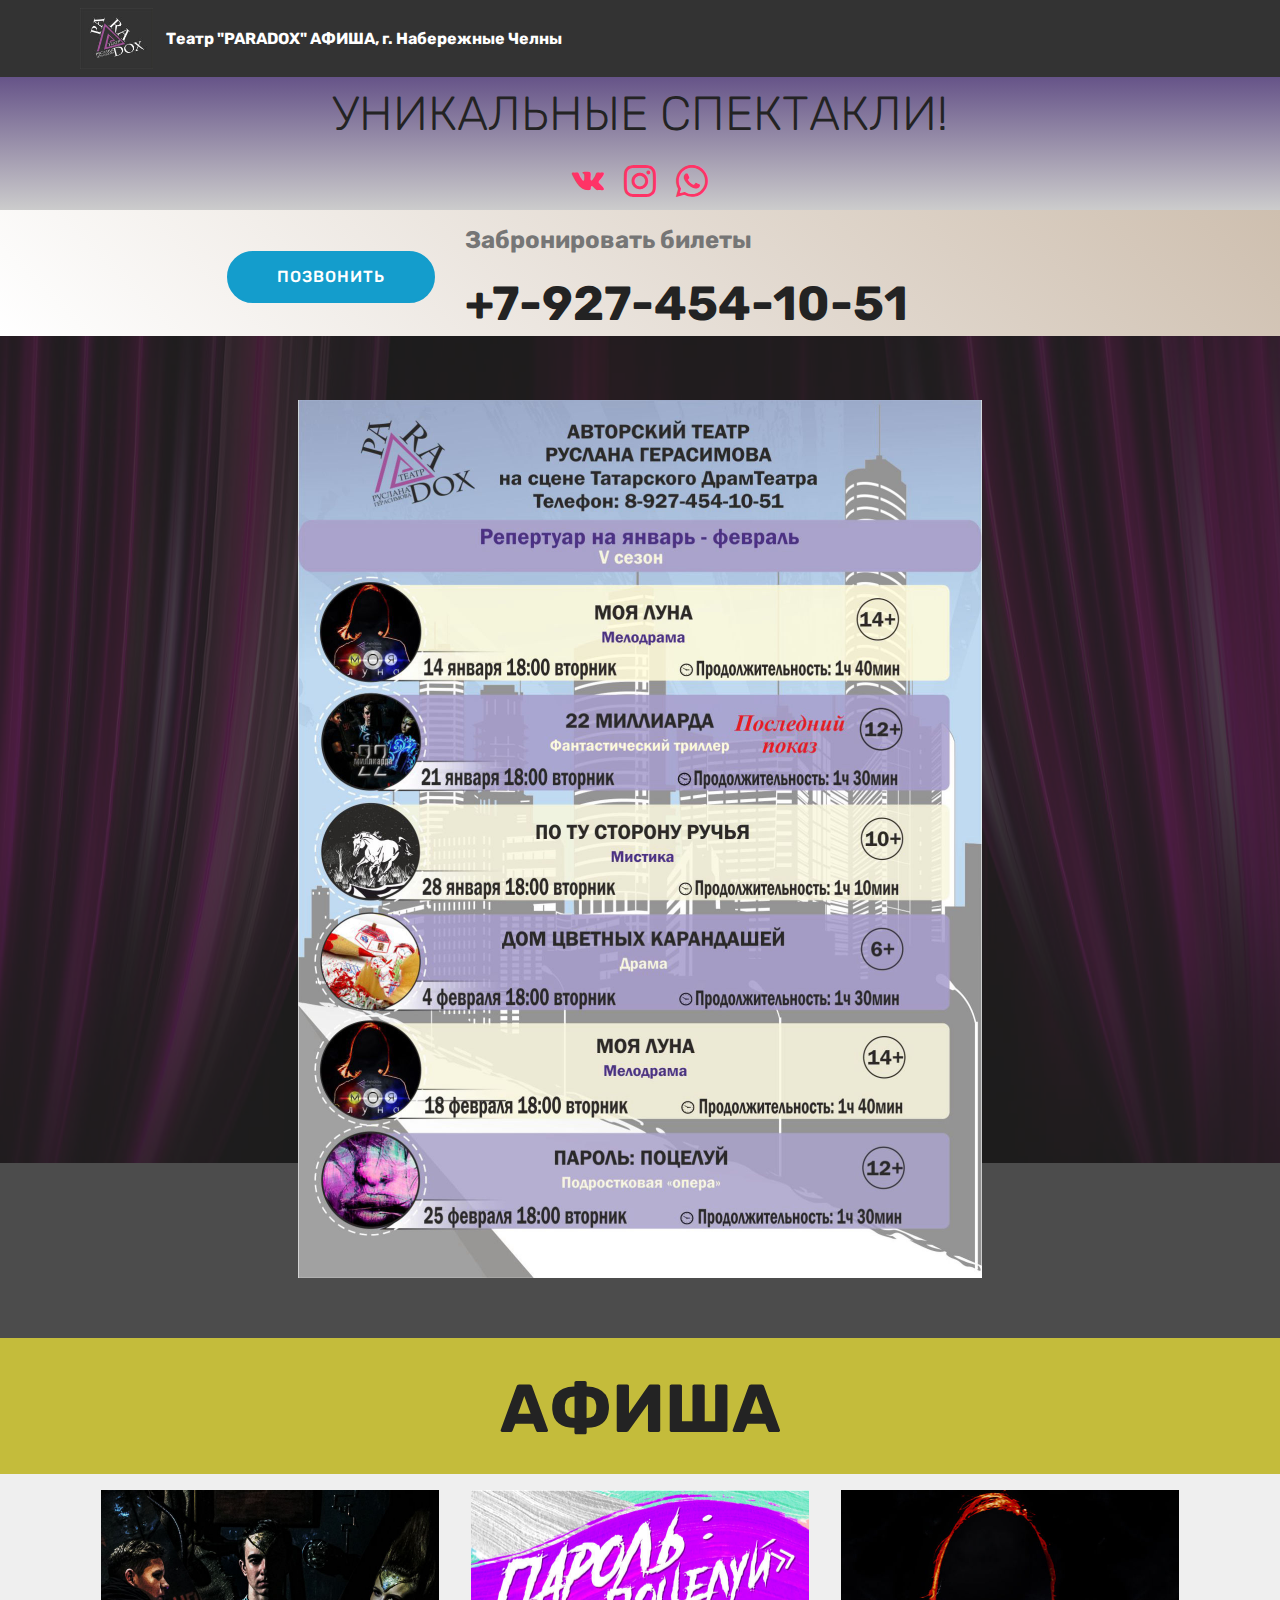
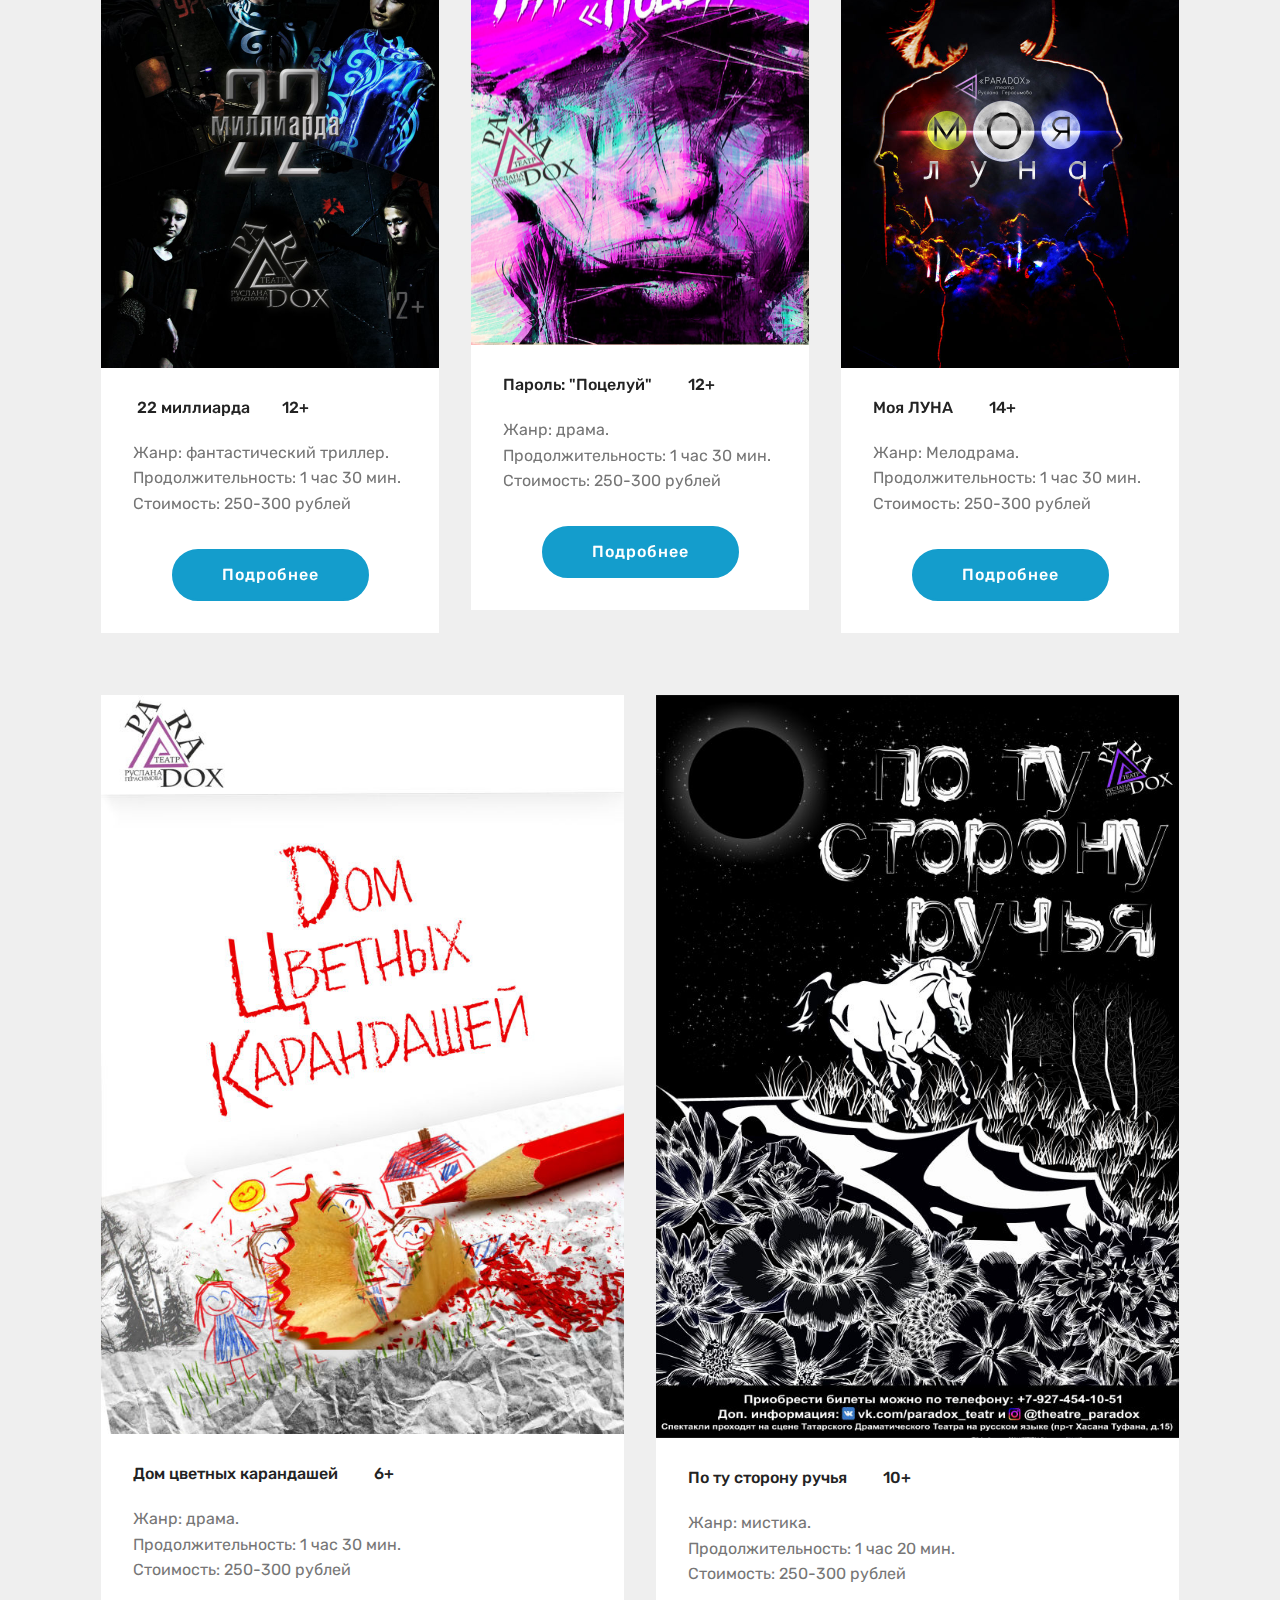
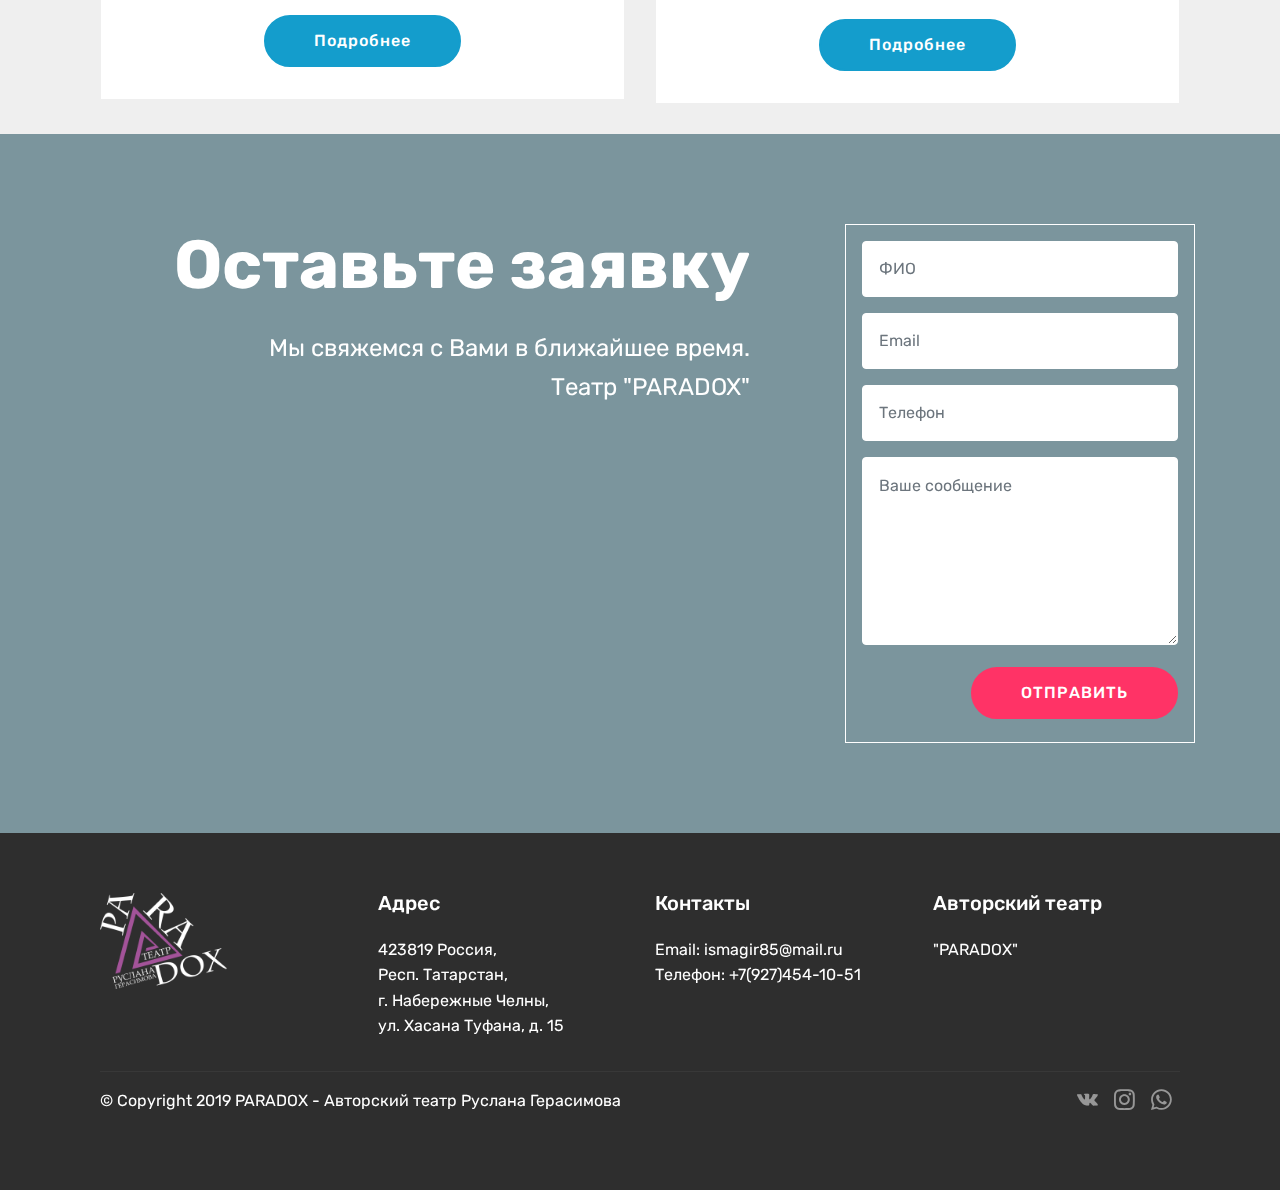
==== commit baf420c9: "create github pages" ====
--- a/index.html
+++ b/index.html
@@ -54,7 +54,7 @@
     </nav>
 </section>
 
-<section class="engine"><a href="https://mobirise.info/e">make your own site</a></section><section class="cid-rBQKoS0nhC" id="social-buttons2-3k">
+<section class="engine"><a href="https://mobirise.info/k">develop own website</a></section><section class="cid-rBQKoS0nhC" id="social-buttons2-3k">
 
     
 
@@ -124,7 +124,7 @@
                 
             </div>
             <div class="mbr-figure pt-5">
-                <img src="assets/images/2-816x1171.jpg" alt="Mobirise" title="" style="width: 60%;">
+                <img src="assets/images/3-1368x1756.jpg" alt="Mobirise" title="" style="width: 60%;">
             </div>
         </div>
     </div>
@@ -274,7 +274,7 @@
                 <div class="form-container">
                     <div class="media-container-column" data-form-type="formoid">
                         <!---Formbuilder Form--->
-                        <form action="https://mobirise.com/" method="POST" class="mbr-form form-with-styler" data-form-title="Mobirise Form"><input type="hidden" name="email" data-form-email="true" value="pl0YE+5dEnQCKaI9m6UQnSiMFHMFEV+b2Uj2eYHM9cQbWVnCkOkiF971hKyBWOXxW3+ENh9ULKihRjPBco2puQ9wWy51QRzcz2vEKN2/XM/IaANYuNJGXym1hPnsOPeR">
+                        <form action="https://mobirise.com/" method="POST" class="mbr-form form-with-styler" data-form-title="Mobirise Form"><input type="hidden" name="email" data-form-email="true" value="TusqxuJCoDgO2pEcbLlYxVuDN/8MuYQhA/JAAPTyxQ3FBY7vA5Bb8SCDJlyEyUozCBFYEGmQrvRgiWw2nfq1zAVhsSX32UsgTpM/eBdpb9hab9M1uZtbAKya7O8IDs4z">
                             <div class="row">
                                 <div hidden="hidden" data-form-alert="" class="alert alert-success col-12">Спасибо за заявку!</div>
                                 <div hidden="hidden" data-form-alert-danger="" class="alert alert-danger col-12">
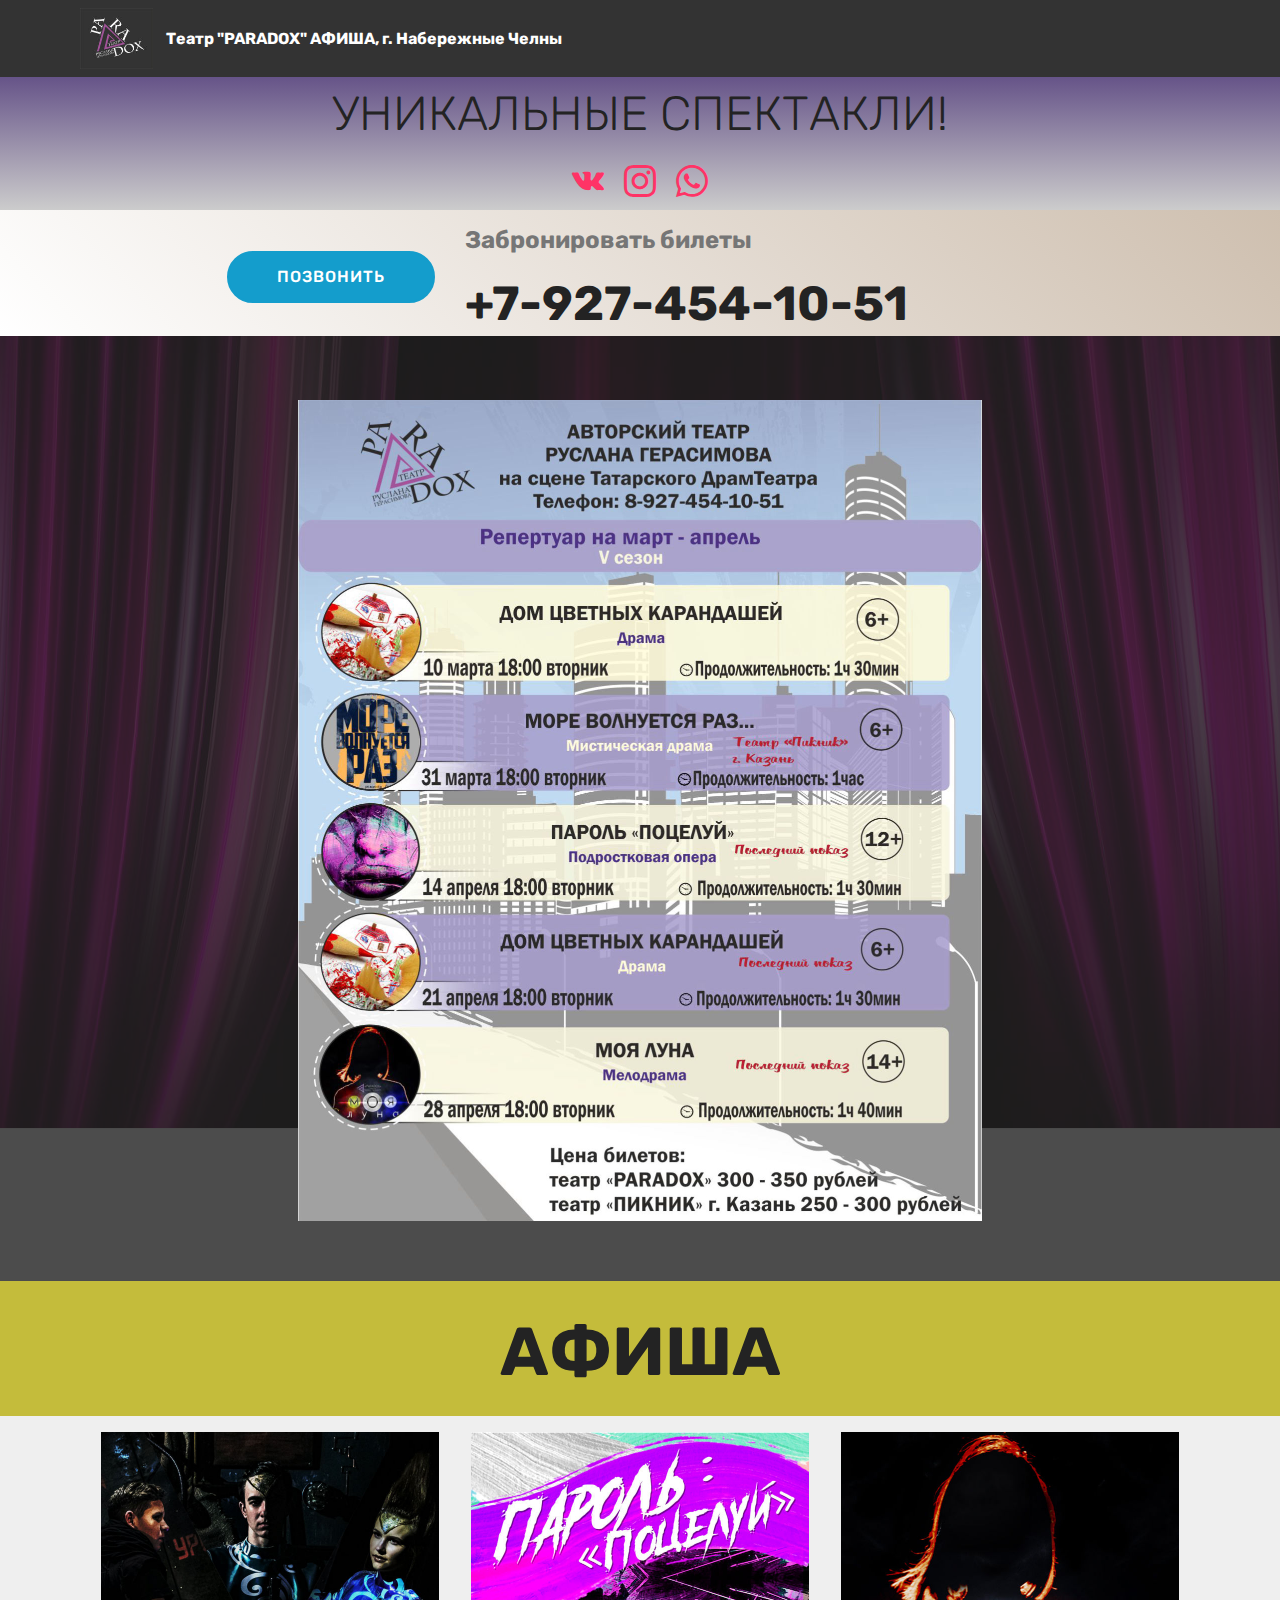
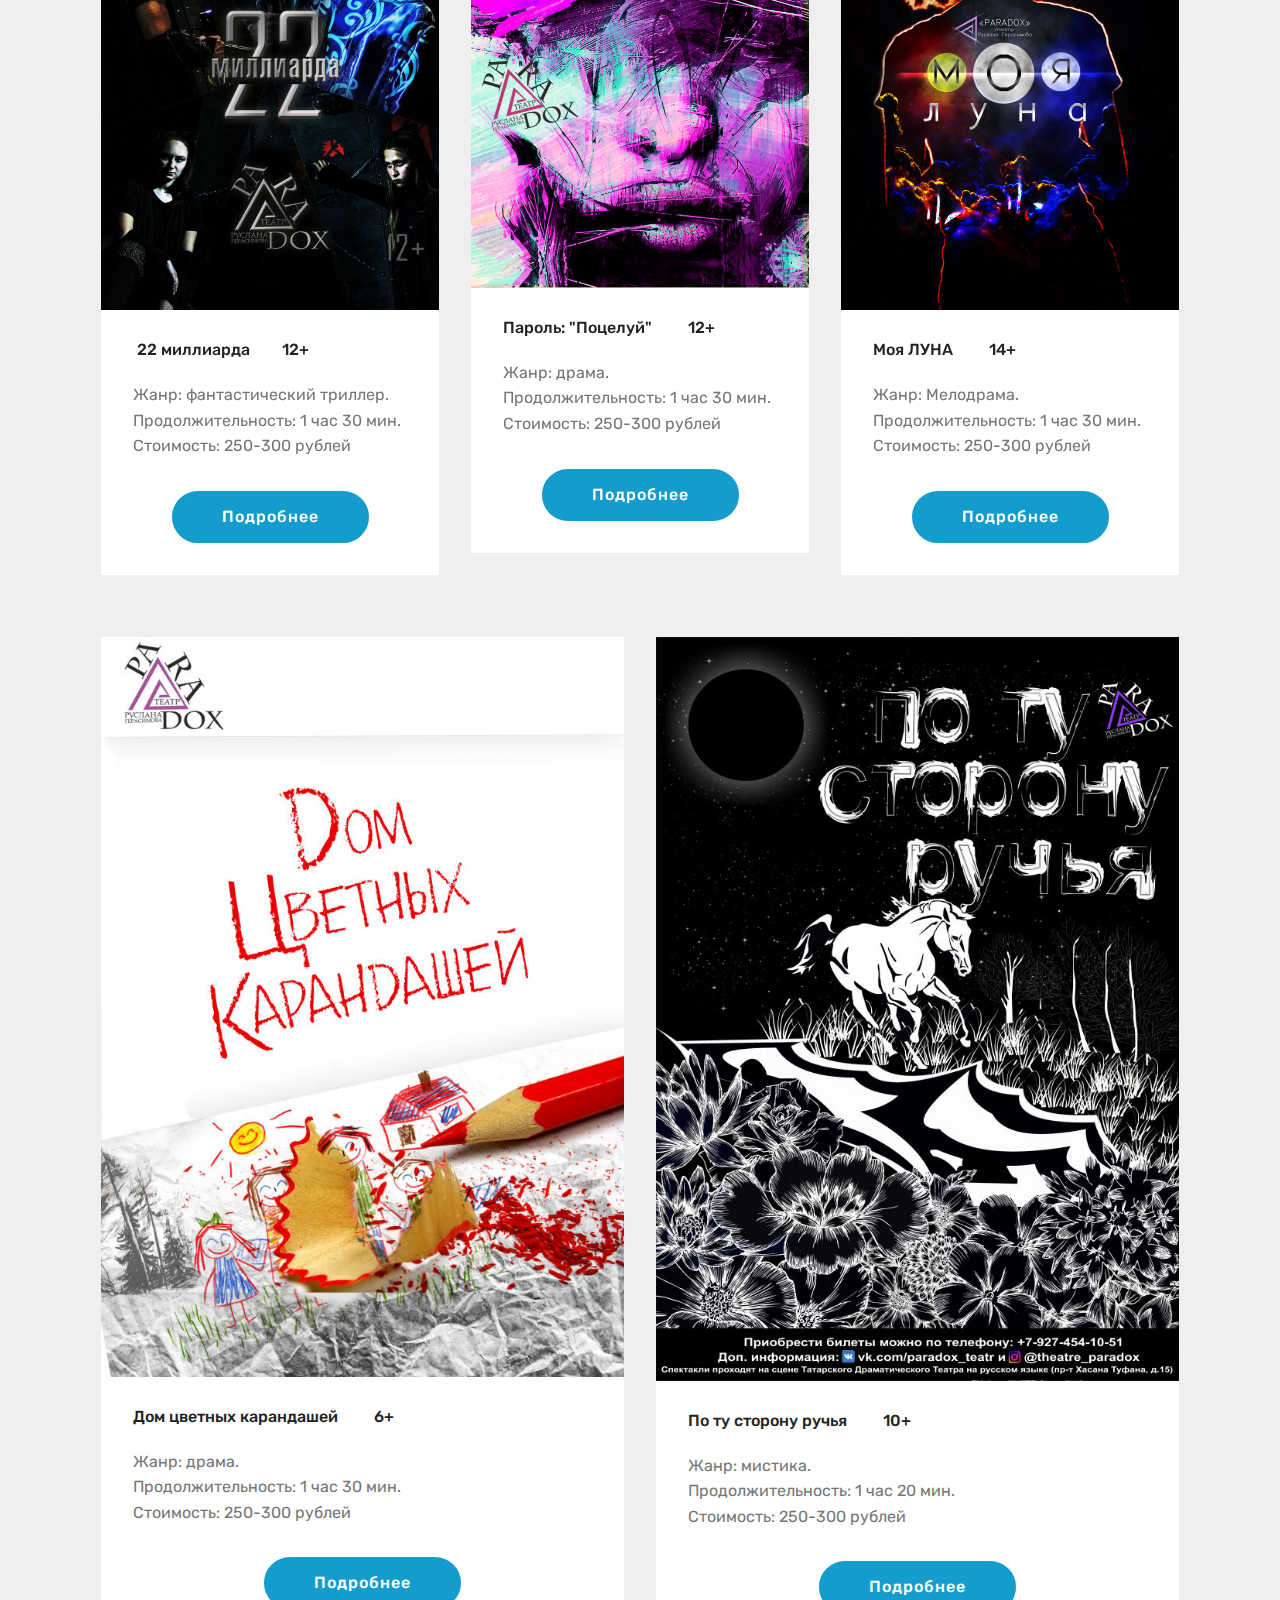
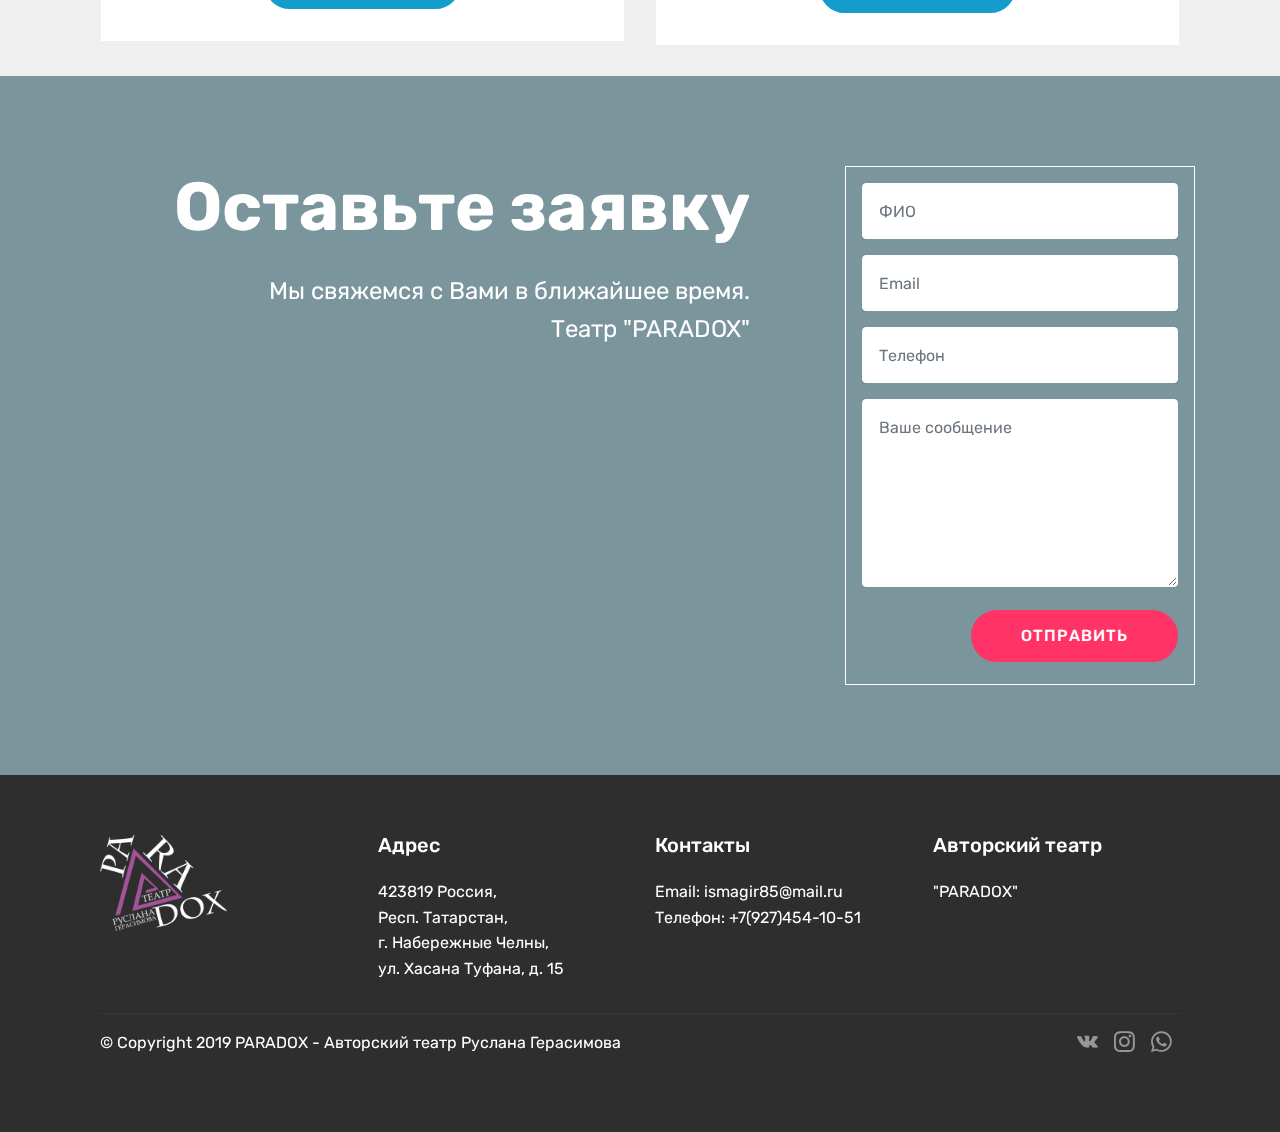
==== commit 05582e62: "create github pages" ====
--- a/index.html
+++ b/index.html
@@ -1,10 +1,10 @@
 <!DOCTYPE html>
 <html  >
 <head>
-  <!-- Site made with Mobirise Website Builder v4.11.6, https://mobirise.com -->
+  <!-- Site made with Mobirise Website Builder v4.12.2, https://mobirise.com -->
   <meta charset="UTF-8">
   <meta http-equiv="X-UA-Compatible" content="IE=edge">
-  <meta name="generator" content="Mobirise v4.11.6, mobirise.com">
+  <meta name="generator" content="Mobirise v4.12.2, mobirise.com">
   <meta name="viewport" content="width=device-width, initial-scale=1, minimum-scale=1">
   <link rel="shortcut icon" href="assets/images/-140x117.jpg" type="image/x-icon">
   <meta name="description" content="">
@@ -54,7 +54,7 @@
     </nav>
 </section>
 
-<section class="engine"><a href="https://mobirise.info/k">develop own website</a></section><section class="cid-rBQKoS0nhC" id="social-buttons2-3k">
+<section class="engine"><a href="https://mobirise.info/r">bootstrap template</a></section><section class="cid-rBQKoS0nhC" id="social-buttons2-3k">
 
     
 
@@ -124,7 +124,7 @@
                 
             </div>
             <div class="mbr-figure pt-5">
-                <img src="assets/images/3-1368x1756.jpg" alt="Mobirise" title="" style="width: 60%;">
+                <img src="assets/images/2-1368x1641.jpg" alt="Mobirise" title="" style="width: 60%;">
             </div>
         </div>
     </div>
@@ -274,7 +274,7 @@
                 <div class="form-container">
                     <div class="media-container-column" data-form-type="formoid">
                         <!---Formbuilder Form--->
-                        <form action="https://mobirise.com/" method="POST" class="mbr-form form-with-styler" data-form-title="Mobirise Form"><input type="hidden" name="email" data-form-email="true" value="TusqxuJCoDgO2pEcbLlYxVuDN/8MuYQhA/JAAPTyxQ3FBY7vA5Bb8SCDJlyEyUozCBFYEGmQrvRgiWw2nfq1zAVhsSX32UsgTpM/eBdpb9hab9M1uZtbAKya7O8IDs4z">
+                        <form action="https://mobirise.com/" method="POST" class="mbr-form form-with-styler" data-form-title="Mobirise Form"><input type="hidden" name="email" data-form-email="true" value="nPrGeZ0BbKLVEV6ftav/Ji/llHpBKe/uJp0ggoag8vC9HSDkvI4xZFJCk9JwUWCk2cQy838MhndCLhsil3k9F2q87c1dzA6wD1AiXIq2Aoqt3LgRt4JyQh+T3lhIcVte">
                             <div class="row">
                                 <div hidden="hidden" data-form-alert="" class="alert alert-success col-12">Спасибо за заявку!</div>
                                 <div hidden="hidden" data-form-alert-danger="" class="alert alert-danger col-12">
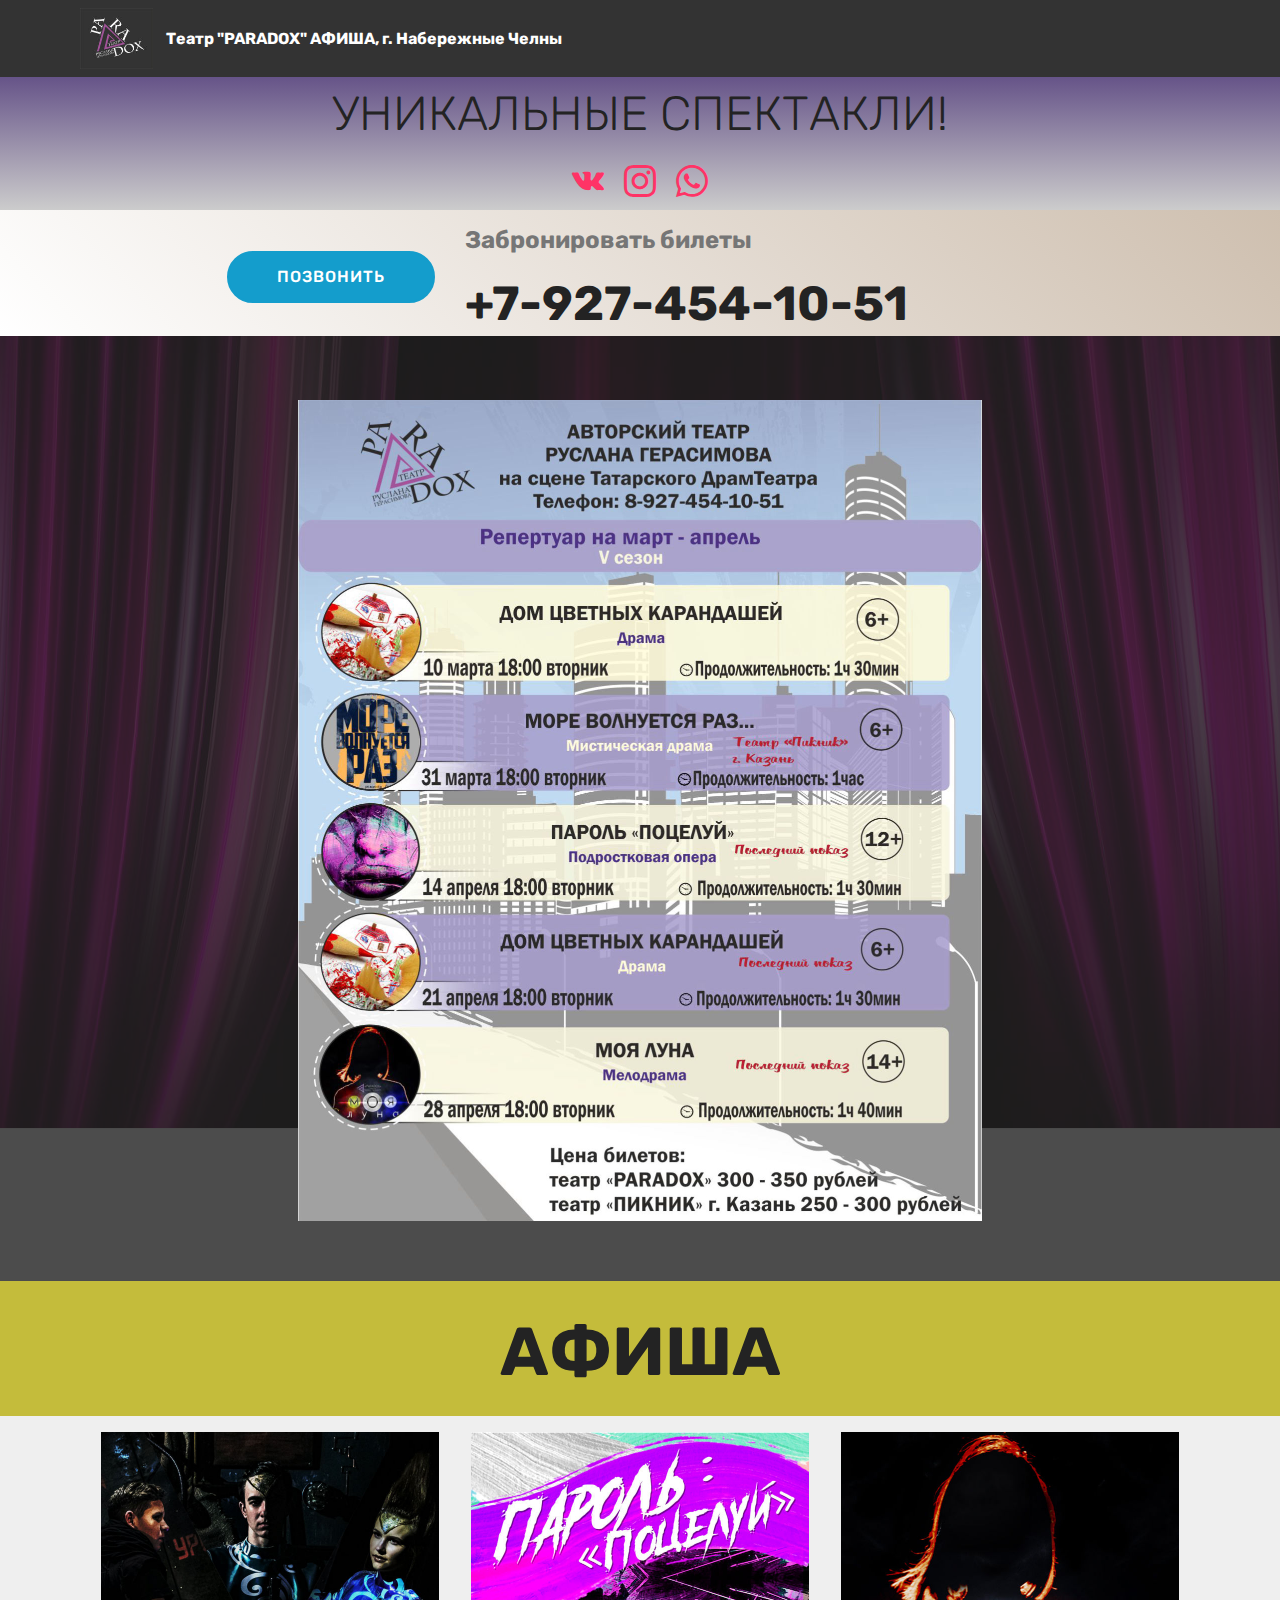
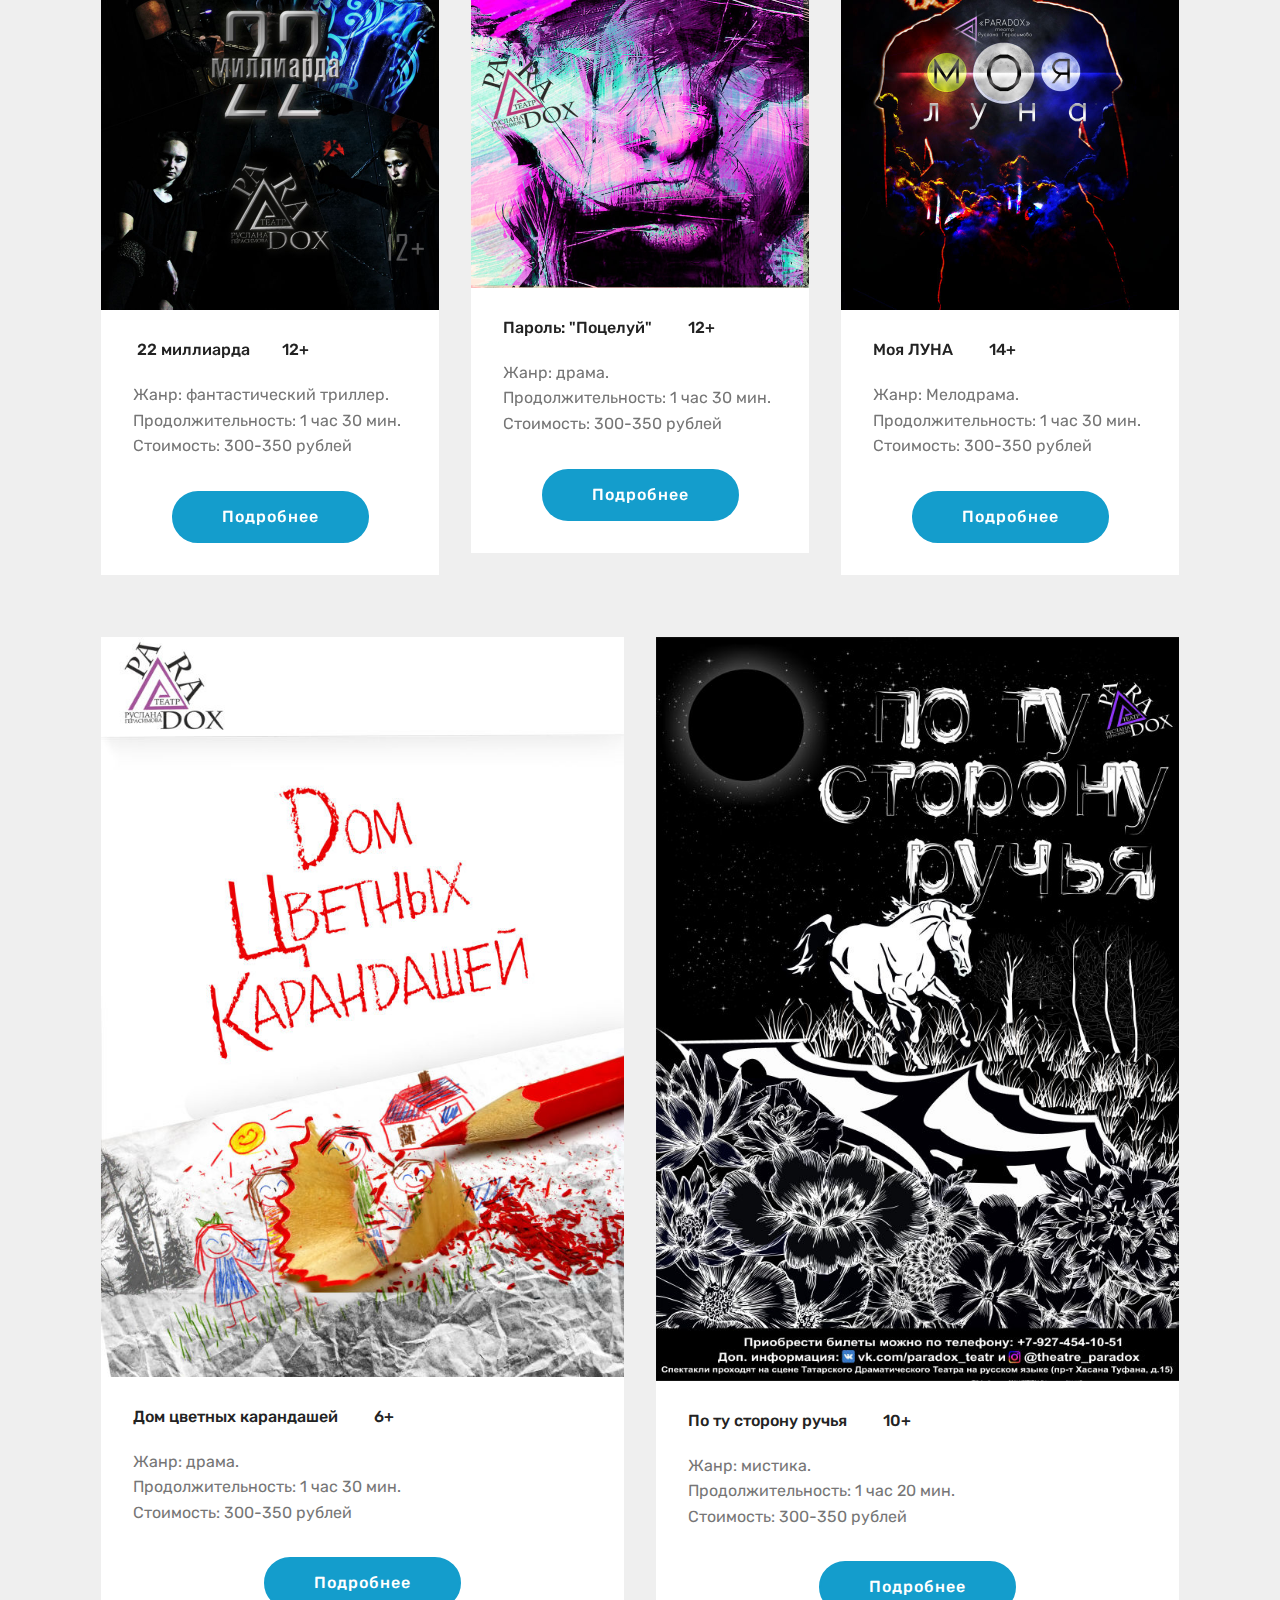
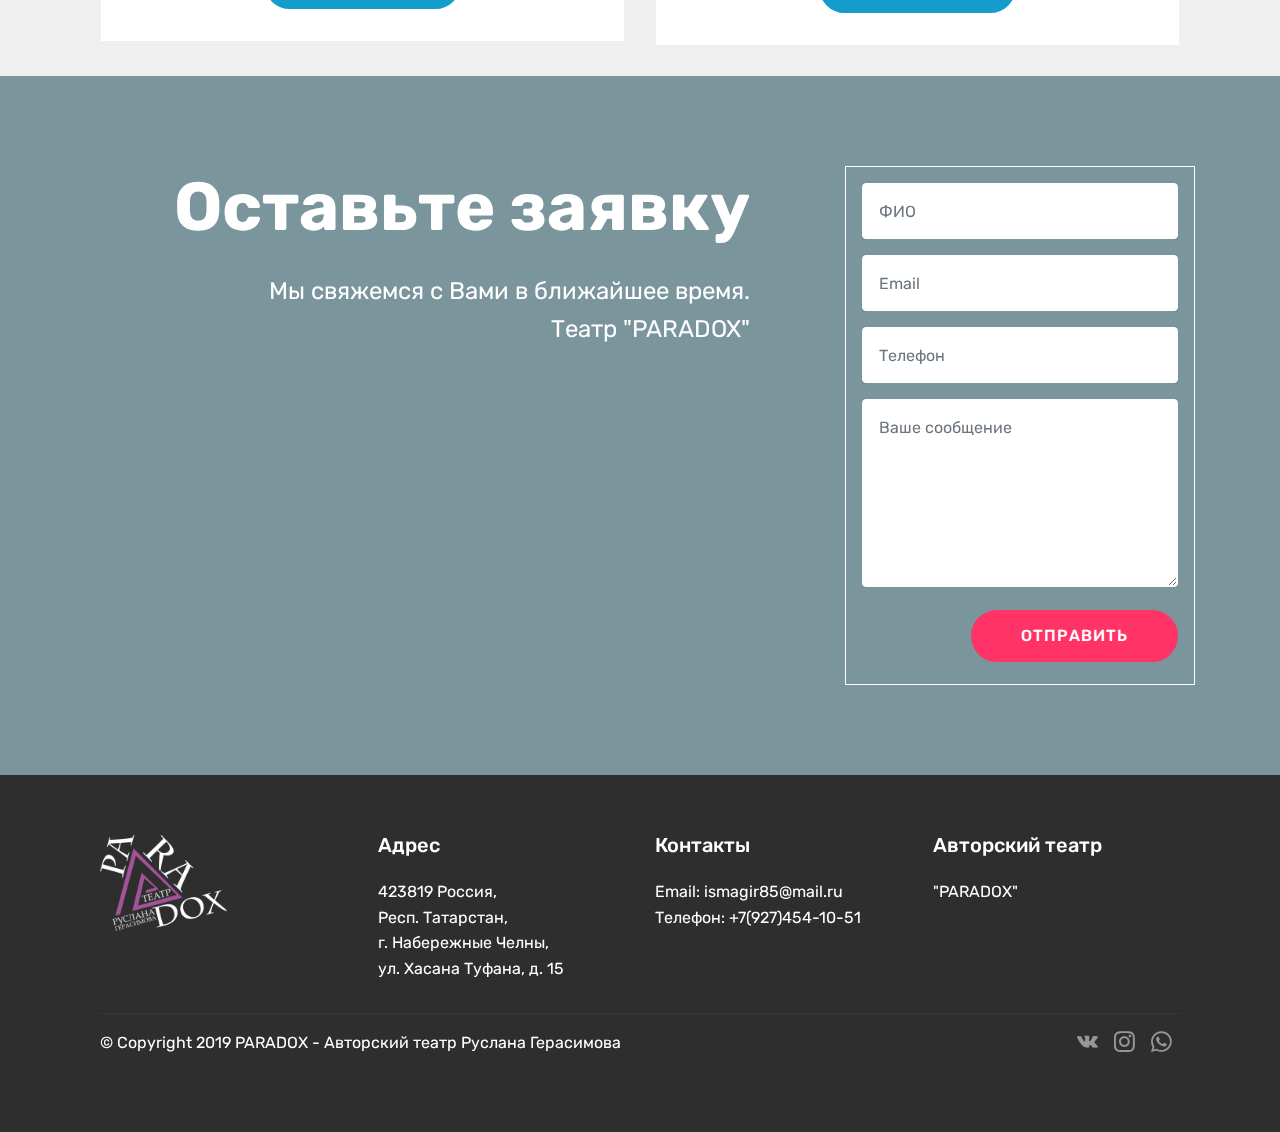
==== commit f48ab1b2: "create github pages" ====
--- a/index.html
+++ b/index.html
@@ -54,7 +54,7 @@
     </nav>
 </section>
 
-<section class="engine"><a href="https://mobirise.info/r">bootstrap template</a></section><section class="cid-rBQKoS0nhC" id="social-buttons2-3k">
+<section class="engine"><a href="https://mobirise.info/o">free portfolio site templates</a></section><section class="cid-rBQKoS0nhC" id="social-buttons2-3k">
 
     
 
@@ -163,7 +163,7 @@
                     </div>
                     <div class="card-box">
                         <h4 class="card-title mbr-fonts-style display-7">&nbsp;22 миллиарда &nbsp; &nbsp; &nbsp; &nbsp;12+</h4>
-                        <p class="mbr-text mbr-fonts-style display-7">Жанр: фантастический триллер.&nbsp;<br>Продолжительность: 1 час 30 мин.<br>Стоимость: 250-300 рублей&nbsp;<br></p>
+                        <p class="mbr-text mbr-fonts-style display-7">Жанр: фантастический триллер.&nbsp;<br>Продолжительность: 1 час 30 мин.<br>Стоимость: 300-350 рублей&nbsp;<br></p>
                     </div>
                     <div class="mbr-section-btn text-center"><a href="page6.html#countdown2-2y" class="btn btn-primary display-4" target="_blank">
                             Подробнее
@@ -179,7 +179,7 @@
                     <div class="card-box">
                         <h4 class="card-title mbr-fonts-style display-7">Пароль: "Поцелуй" &nbsp; &nbsp; &nbsp; &nbsp; 12+</h4>
                         <p class="mbr-text mbr-fonts-style display-7">Жанр: драма.
-<br>Продолжительность: 1 час 30 мин.<br>Стоимость: 250-300 рублей&nbsp;<br></p>
+<br>Продолжительность: 1 час 30 мин.<br>Стоимость: 300-350 рублей &nbsp;<br></p>
                     </div>
                     <div class="mbr-section-btn text-center"><a href="page2.html#countdown2-1e" class="btn btn-primary display-4" target="_blank">
                             Подробнее
@@ -196,7 +196,7 @@
                         <h4 class="card-title mbr-fonts-style display-7">
                             Моя ЛУНА &nbsp; &nbsp; &nbsp; &nbsp; 14+</h4>
                         <p class="mbr-text mbr-fonts-style display-7">Жанр: Мелодрама. 
-<br>Продолжительность: 1 час 30 мин.<br>Стоимость: 250-300 рублей&nbsp;<br></p>
+<br>Продолжительность: 1 час 30 мин.<br>Стоимость: 300-350 рублей &nbsp;<br></p>
                     </div>
                     <div class="mbr-section-btn text-center"><a href="page5.html#countdown2-2k" class="btn btn-primary display-4" target="_blank">
                             Подробнее
@@ -225,7 +225,7 @@
                         <h4 class="card-title mbr-fonts-style display-7">
                             Дом цветных карандашей &nbsp; &nbsp; &nbsp; &nbsp; 6+</h4>
                         <p class="mbr-text mbr-fonts-style display-7">Жанр: драма.
-<br>Продолжительность: 1 час 30 мин.&nbsp;<br>Стоимость: 250-300 рублей&nbsp;<br></p>
+<br>Продолжительность: 1 час 30 мин.&nbsp;<br>Стоимость: 300-350 рублей <br></p>
                     </div>
                     <div class="mbr-section-btn text-center"><a href="page3.html#countdown2-1s" class="btn btn-primary display-4" target="_blank">
                             Подробнее
@@ -241,7 +241,7 @@
                     <div class="card-box">
                         <h4 class="card-title mbr-fonts-style display-7">По ту сторону ручья &nbsp; &nbsp; &nbsp; &nbsp; 10+</h4>
                         <p class="mbr-text mbr-fonts-style display-7">Жанр: мистика. 
-<br>Продолжительность: 1 час 20 мин.<br> Стоимость: 250-300 рублей &nbsp;<br></p>
+<br>Продолжительность: 1 час 20 мин.<br> Стоимость: 300-350 рублей <br></p>
                     </div>
                     <div class="mbr-section-btn text-center"><a href="page1.html#countdown2-c" class="btn btn-primary display-4" target="_blank">
                             Подробнее
@@ -274,7 +274,7 @@
                 <div class="form-container">
                     <div class="media-container-column" data-form-type="formoid">
                         <!---Formbuilder Form--->
-                        <form action="https://mobirise.com/" method="POST" class="mbr-form form-with-styler" data-form-title="Mobirise Form"><input type="hidden" name="email" data-form-email="true" value="nPrGeZ0BbKLVEV6ftav/Ji/llHpBKe/uJp0ggoag8vC9HSDkvI4xZFJCk9JwUWCk2cQy838MhndCLhsil3k9F2q87c1dzA6wD1AiXIq2Aoqt3LgRt4JyQh+T3lhIcVte">
+                        <form action="https://mobirise.com/" method="POST" class="mbr-form form-with-styler" data-form-title="Mobirise Form"><input type="hidden" name="email" data-form-email="true" value="bJlfrNBWUjUnl2yoGT/3PLd9ZI4Q24JwncuiBiRF2C7eFQZO/7+HJNrtvS+v7vpDmLACXHydGMV/F1ZaFXdBsuUovE1joGbIRgCi9eiYxbJFOU5nkthLUNXcJnJSrlmf">
                             <div class="row">
                                 <div hidden="hidden" data-form-alert="" class="alert alert-success col-12">Спасибо за заявку!</div>
                                 <div hidden="hidden" data-form-alert-danger="" class="alert alert-danger col-12">
